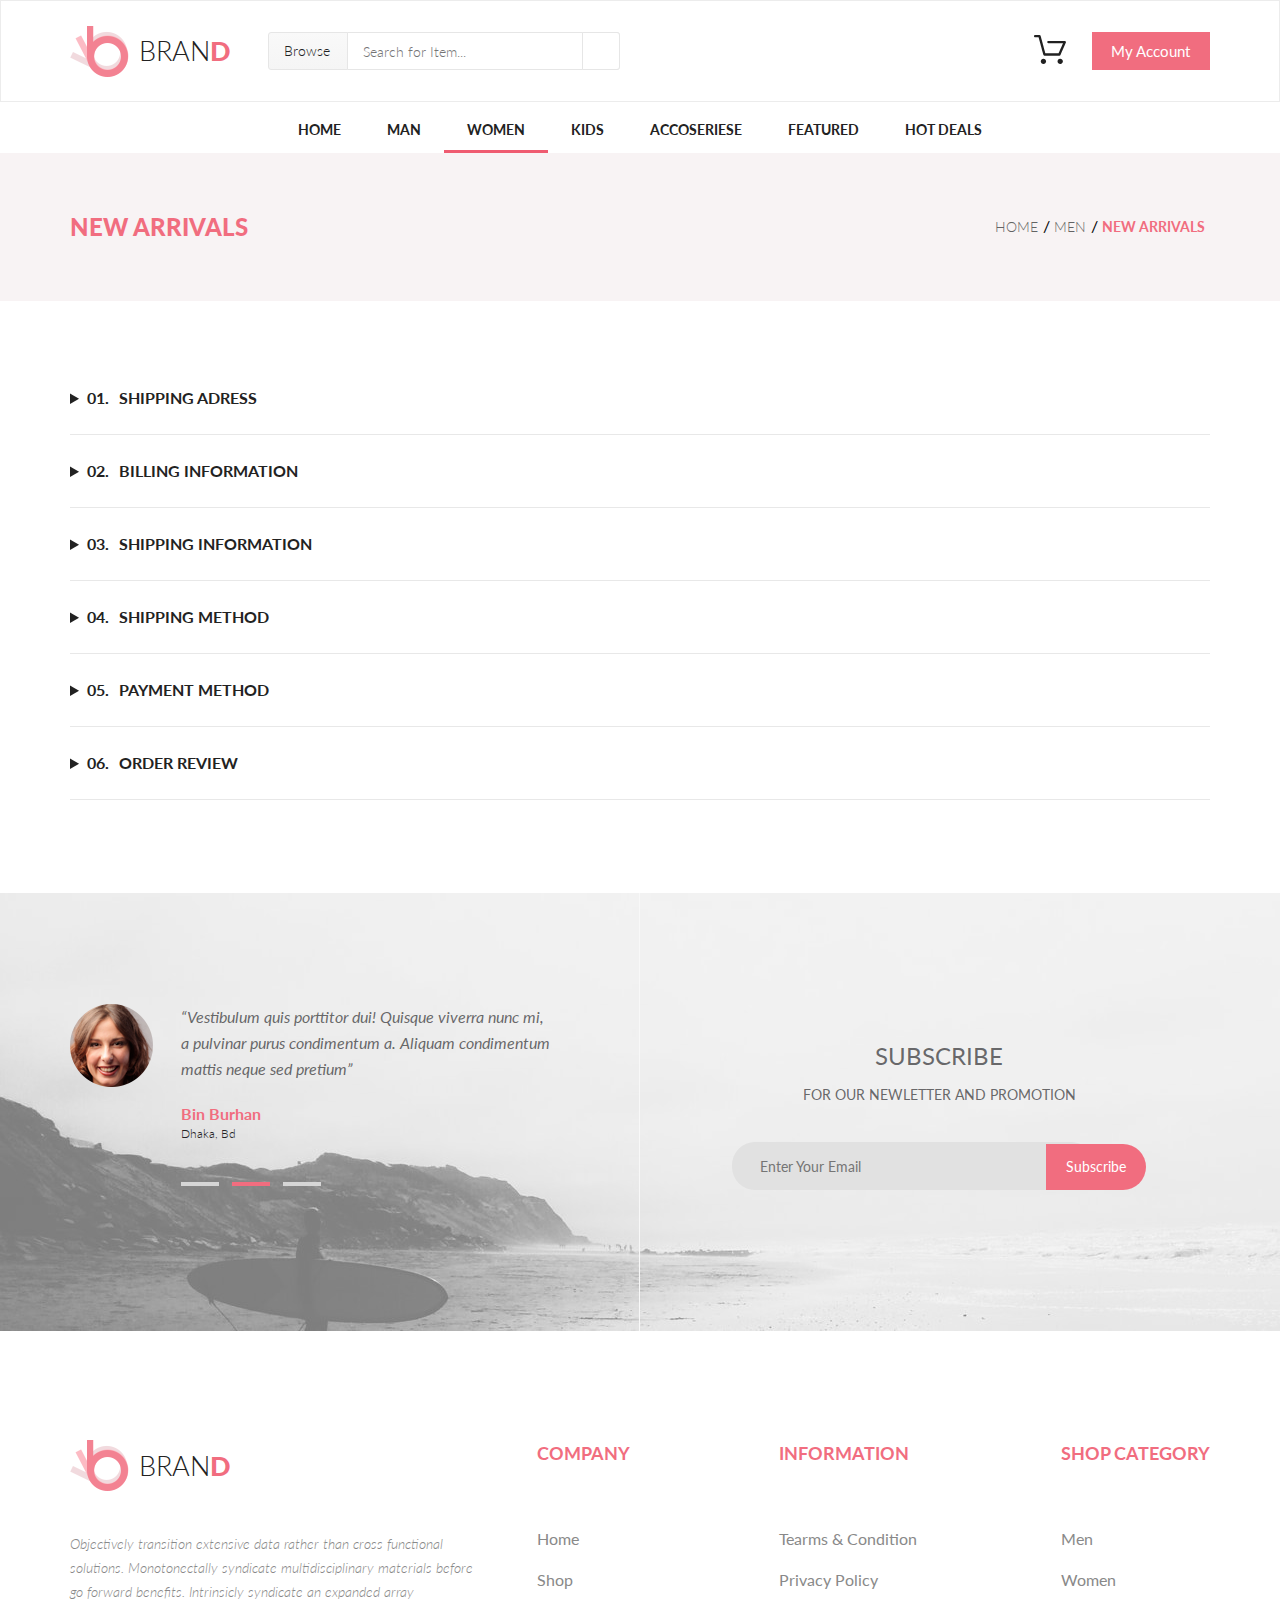
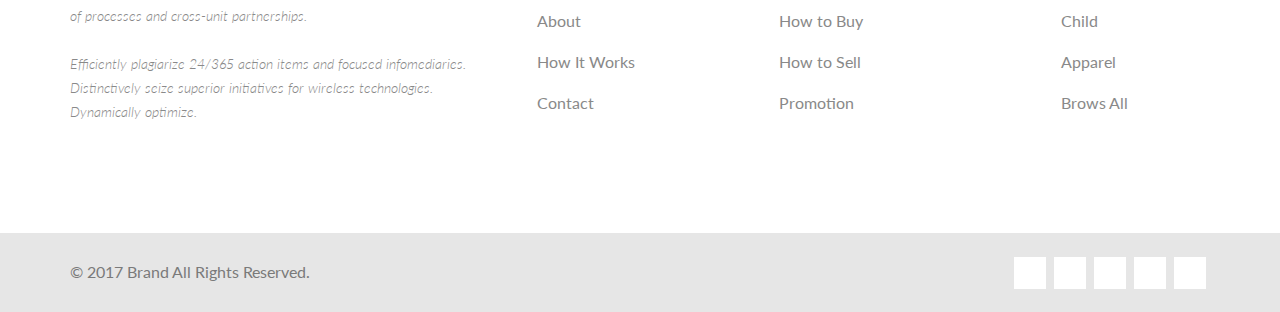
==== checkout.html @ 3b3f8dfa "Добавил учебный сайт" ====
<!DOCTYPE html>
<html lang="en">

<head>
    <meta charset="UTF-8">
    <title>CHECKOUT</title>
    <link rel="stylesheet" href="style/normalize.css">
    <link rel="stylesheet" href="style/style.css">
    <link rel="stylesheet" href="https://use.fontawesome.com/releases/v5.4.1/css/all.css" integrity="sha384-5sAR7xN1Nv6T6+dT2mhtzEpVJvfS3NScPQTrOxhwjIuvcA67KV2R5Jz6kr4abQsz" crossorigin="anonymous"> </head>

<body>
    <header class="header">
        <div class="header-border">
            <div class="container header-flex">
                <div class="header-left">
                    <nav class="logo">
                        <a href="index.html" class="logo-link"><img src="img/logo.png" alt="logo" class="logo-img">BRAN<span class="logo-letter">D</span></a>
                    </nav>
                    <form action="#" class="header-form">
                        <div class="browse">
                            <div class="browse-drop">
                                <div class="browse-dropHov">Browse<i class="fas fa-caret-down browse-fa-caret-down"></i></div>
                                <div class="drop-box">
                                    <div class="drop-flex">
                                        <h3 class="drop-hText">Man</h3>
                                        <ul class="drop-list">
                                            <li><a href="#" class="drop-list-link">Dresses</a></li>
                                            <li><a href="#" class="drop-list-link">Tops</a></li>
                                            <li><a href="#" class="drop-list-link">Sweaters/Knits</a></li>
                                            <li><a href="#" class="drop-list-link">Jackets/Coats</a></li>
                                            <li><a href="#" class="drop-list-link">Blazers</a></li>
                                            <li><a href="#" class="drop-list-link">Denim</a></li>
                                            <li><a href="#" class="drop-list-link">Leggings/Pants</a></li>
                                            <li><a href="#" class="drop-list-link">Skirts/Shorts</a></li>
                                            <li><a href="#" class="drop-list-link">Accessories </a></li>
                                        </ul>
                                    </div>
                                    <div class="drop-flex">
                                        <h3 class="drop-hText">Man</h3>
                                        <ul class="drop-list">
                                            <li><a href="#" class="drop-list-link">Dresses</a></li>
                                            <li><a href="#" class="drop-list-link">Tops</a></li>
                                            <li><a href="#" class="drop-list-link">Sweaters/Knits</a></li>
                                            <li><a href="#" class="drop-list-link">Jackets/Coats</a></li>
                                        </ul>
                                    </div>
                                </div>
                            </div>
                        </div>
                        <input type="text" class="input-search" placeholder="Search for Item..." required>
                        <button type="submit" class="button-search"><i class="fas fa-search"></i></button>
                    </form>
                </div>
                <div class="header-right">
                    <a href="shopping_cart.html" class="cart"><img src="img/cart.svg" alt="cart" class="cart-img"></a> <a href="#" class="cart-menu">My Account<i class="fas fa-caret-down cart-fa-caret-down"></i></a> </div>
            </div>
        </div>
        <nav class="nav">
            <div class="container">
                <nav class="nav">
                    <div class="container">
                        <ul class="nav-menu">
                            <li class="nav-list"><a href="index.html" class="nav-link">Home</a></li>
                            <li class="nav-list">
                                <div class="drop-boxHov-nav"><a href="product.html" class="nav-link">Man</a></div>
                                <div class="drop-box">
                                    <div class="drop-flex">
                                        <h3 class="drop-hText">Man</h3>
                                        <ul class="drop-list">
                                            <li><a href="#" class="drop-list-link">Dresses</a></li>
                                            <li><a href="#" class="drop-list-link">Tops</a></li>
                                            <li><a href="#" class="drop-list-link">Sweaters/Knits</a></li>
                                            <li><a href="#" class="drop-list-link">Jackets/Coats</a></li>
                                            <li><a href="#" class="drop-list-link">Blazers</a></li>
                                            <li><a href="#" class="drop-list-link">Denim</a></li>
                                            <li><a href="#" class="drop-list-link">Leggings/Pants</a></li>
                                            <li><a href="#" class="drop-list-link">Skirts/Shorts</a></li>
                                            <li><a href="#" class="drop-list-link">Accessories </a></li>
                                        </ul>
                                    </div>
                                    <div class="drop-flex">
                                        <h3 class="drop-hText">Man</h3>
                                        <ul class="drop-list">
                                            <li><a href="#" class="drop-list-link">Dresses</a></li>
                                            <li><a href="#" class="drop-list-link">Tops</a></li>
                                            <li><a href="#" class="drop-list-link">Sweaters/Knits</a></li>
                                            <li><a href="#" class="drop-list-link">Jackets/Coats</a></li>
                                        </ul>
                                        <h3 class="drop-hText">Man</h3>
                                        <ul class="drop-list">
                                            <li><a href="#" class="drop-list-link">Dresses</a></li>
                                            <li><a href="#" class="drop-list-link">Tops</a></li>
                                            <li><a href="#" class="drop-list-link">Sweaters/Knits</a></li>
                                        </ul>
                                    </div>
                                    <div class="drop-flex">
                                        <h3 class="drop-hText">Man</h3>
                                        <ul class="drop-list">
                                            <li><a href="#" class="drop-list-link">Dresses</a></li>
                                            <li><a href="#" class="drop-list-link">Tops</a></li>
                                            <li><a href="#" class="drop-list-link">Sweaters/Knits</a></li>
                                            <li><a href="#" class="drop-list-link">Jackets/Coats</a></li>
                                        </ul>
                                        <a href="#" class="drop-list-imgLink">
                                            <div class="drop-list-img">
                                                <div class="drop-list-imgTextBox">
                                                    <p class="drop-list-imgText">Super</p>
                                                    <p class="drop-list-imgText">sale!</p>
                                                </div>
                                            </div>
                                        </a>
                                    </div>
                                </div>
                            </li>
                            <li class="nav-list">
                                <div class="drop-boxHov-nav"><a href="product.html" class="nav-link nav-link-select">Women</a></div>
                                <div class="drop-box">
                                    <div class="drop-flex">
                                        <h3 class="drop-hText">Women</h3>
                                        <ul class="drop-list">
                                            <li><a href="#" class="drop-list-link">Dresses</a></li>
                                            <li><a href="#" class="drop-list-link">Tops</a></li>
                                            <li><a href="#" class="drop-list-link">Sweaters/Knits</a></li>
                                            <li><a href="#" class="drop-list-link">Jackets/Coats</a></li>
                                            <li><a href="#" class="drop-list-link">Blazers</a></li>
                                            <li><a href="#" class="drop-list-link">Denim</a></li>
                                            <li><a href="#" class="drop-list-link">Leggings/Pants</a></li>
                                            <li><a href="#" class="drop-list-link">Skirts/Shorts</a></li>
                                            <li><a href="#" class="drop-list-link">Accessories </a></li>
                                        </ul>
                                    </div>
                                    <div class="drop-flex">
                                        <h3 class="drop-hText">Women</h3>
                                        <ul class="drop-list">
                                            <li><a href="#" class="drop-list-link">Dresses</a></li>
                                            <li><a href="#" class="drop-list-link">Tops</a></li>
                                            <li><a href="#" class="drop-list-link">Sweaters/Knits</a></li>
                                            <li><a href="#" class="drop-list-link">Jackets/Coats</a></li>
                                        </ul>
                                        <h3 class="drop-hText">Women</h3>
                                        <ul class="drop-list">
                                            <li><a href="#" class="drop-list-link">Dresses</a></li>
                                            <li><a href="#" class="drop-list-link">Tops</a></li>
                                            <li><a href="#" class="drop-list-link">Sweaters/Knits</a></li>
                                        </ul>
                                    </div>
                                    <div class="drop-flex">
                                        <h3 class="drop-hText">Women</h3>
                                        <ul class="drop-list">
                                            <li><a href="#" class="drop-list-link">Dresses</a></li>
                                            <li><a href="#" class="drop-list-link">Tops</a></li>
                                            <li><a href="#" class="drop-list-link">Sweaters/Knits</a></li>
                                            <li><a href="#" class="drop-list-link">Jackets/Coats</a></li>
                                        </ul>
                                        <a href="#" class="drop-list-imgLink">
                                            <div class="drop-list-img">
                                                <div class="drop-list-imgTextBox">
                                                    <p class="drop-list-imgText">Super</p>
                                                    <p class="drop-list-imgText">sale!</p>
                                                </div>
                                            </div>
                                        </a>
                                    </div>
                                </div>
                            </li>
                            <li class="nav-list">
                                <div class="drop-boxHov-nav"><a href="product.html" class="nav-link">Kids</a></div>
                                <div class="drop-box">
                                    <div class="drop-flex">
                                        <h3 class="drop-hText">Kids</h3>
                                        <ul class="drop-list">
                                            <li><a href="#" class="drop-list-link">Dresses</a></li>
                                            <li><a href="#" class="drop-list-link">Tops</a></li>
                                            <li><a href="#" class="drop-list-link">Sweaters/Knits</a></li>
                                            <li><a href="#" class="drop-list-link">Jackets/Coats</a></li>
                                            <li><a href="#" class="drop-list-link">Blazers</a></li>
                                            <li><a href="#" class="drop-list-link">Denim</a></li>
                                            <li><a href="#" class="drop-list-link">Leggings/Pants</a></li>
                                            <li><a href="#" class="drop-list-link">Skirts/Shorts</a></li>
                                            <li><a href="#" class="drop-list-link">Accessories </a></li>
                                        </ul>
                                    </div>
                                    <div class="drop-flex">
                                        <h3 class="drop-hText">Kids</h3>
                                        <ul class="drop-list">
                                            <li><a href="#" class="drop-list-link">Dresses</a></li>
                                            <li><a href="#" class="drop-list-link">Tops</a></li>
                                            <li><a href="#" class="drop-list-link">Sweaters/Knits</a></li>
                                            <li><a href="#" class="drop-list-link">Jackets/Coats</a></li>
                                        </ul>
                                        <h3 class="drop-hText">Kids</h3>
                                        <ul class="drop-list">
                                            <li><a href="#" class="drop-list-link">Dresses</a></li>
                                            <li><a href="#" class="drop-list-link">Tops</a></li>
                                            <li><a href="#" class="drop-list-link">Sweaters/Knits</a></li>
                                        </ul>
                                    </div>
                                    <div class="drop-flex">
                                        <h3 class="drop-hText">Kids</h3>
                                        <ul class="drop-list">
                                            <li><a href="#" class="drop-list-link">Dresses</a></li>
                                            <li><a href="#" class="drop-list-link">Tops</a></li>
                                            <li><a href="#" class="drop-list-link">Sweaters/Knits</a></li>
                                            <li><a href="#" class="drop-list-link">Jackets/Coats</a></li>
                                        </ul>
                                        <a href="#" class="drop-list-imgLink">
                                            <div class="drop-list-img">
                                                <div class="drop-list-imgTextBox">
                                                    <p class="drop-list-imgText">Super</p>
                                                    <p class="drop-list-imgText">sale!</p>
                                                </div>
                                            </div>
                                        </a>
                                    </div>
                                </div>
                            </li>
                            <li class="nav-list">
                                <div class="drop-boxHov-nav"><a href="#" class="nav-link">Accoseriese</a></div>
                                <div class="drop-box">
                                    <div class="drop-flex">
                                        <h3 class="drop-hText">Accoseriese</h3>
                                        <ul class="drop-list">
                                            <li><a href="#" class="drop-list-link">Dresses</a></li>
                                            <li><a href="#" class="drop-list-link">Tops</a></li>
                                            <li><a href="#" class="drop-list-link">Sweaters/Knits</a></li>
                                            <li><a href="#" class="drop-list-link">Jackets/Coats</a></li>
                                            <li><a href="#" class="drop-list-link">Blazers</a></li>
                                            <li><a href="#" class="drop-list-link">Denim</a></li>
                                            <li><a href="#" class="drop-list-link">Leggings/Pants</a></li>
                                            <li><a href="#" class="drop-list-link">Skirts/Shorts</a></li>
                                            <li><a href="#" class="drop-list-link">Accessories </a></li>
                                        </ul>
                                    </div>
                                    <div class="drop-flex">
                                        <h3 class="drop-hText">Accoseriese</h3>
                                        <ul class="drop-list">
                                            <li><a href="#" class="drop-list-link">Dresses</a></li>
                                            <li><a href="#" class="drop-list-link">Tops</a></li>
                                            <li><a href="#" class="drop-list-link">Sweaters/Knits</a></li>
                                            <li><a href="#" class="drop-list-link">Jackets/Coats</a></li>
                                        </ul>
                                        <h3 class="drop-hText">Accoseriese</h3>
                                        <ul class="drop-list">
                                            <li><a href="#" class="drop-list-link">Dresses</a></li>
                                            <li><a href="#" class="drop-list-link">Tops</a></li>
                                            <li><a href="#" class="drop-list-link">Sweaters/Knits</a></li>
                                        </ul>
                                    </div>
                                    <div class="drop-flex">
                                        <h3 class="drop-hText">Accoseriese</h3>
                                        <ul class="drop-list">
                                            <li><a href="#" class="drop-list-link">Dresses</a></li>
                                            <li><a href="#" class="drop-list-link">Tops</a></li>
                                            <li><a href="#" class="drop-list-link">Sweaters/Knits</a></li>
                                            <li><a href="#" class="drop-list-link">Jackets/Coats</a></li>
                                        </ul>
                                        <a href="#" class="drop-list-imgLink">
                                            <div class="drop-list-img">
                                                <div class="drop-list-imgTextBox">
                                                    <p class="drop-list-imgText">Super</p>
                                                    <p class="drop-list-imgText">sale!</p>
                                                </div>
                                            </div>
                                        </a>
                                    </div>
                                </div>
                            </li>
                            <li class="nav-list"><a href="#" class="nav-link">Featured</a></li>
                            <li class="nav-list"><a href="#" class="nav-link">Hot Deals</a></li>
                        </ul>
                    </div>
                </nav>
            </div>
        </nav>
    </header>
    <div class="container-flex">
        <main class="main">
            <div class="new-arrivals">
                <div class="container new-arrivals-head">
                    <h1 class="new-arrivals-hText">New Arrivals</h1>
                    <div class="new-arrivals-bread_crumbs"> <a href="index.html" class="new-arrivals-link">Home</a><span class="new-arrivals-slash">/</span> <a href="#" class="new-arrivals-link">Men</a><span class="new-arrivals-slash">/</span> <a href="#" class="new-arrivals-link new-arrivals-selected">New Arrivals</a> </div>
                </div>
            </div>
            <div class="container checkout-content">
                <details class="checkout">
                    <summary class="checkout-hText"><span class="checkout-hText-span">01.</span>Shipping Adress</summary>
                    <div class="checkout-shippingAdress-flex">
                        <div class="checkout-shippingAdress">
                            <form action="#">
                                <h5 class="checkout-shippingAdress-hText">Check as a guest or register</h5>
                                <p class="checkout-shippingAdress-text">Register with us for future convenience</p>
                                <label class="checkout-shippingAdress-label">
                                    <input type="radio" value="guest" name="reg" class="checkout-shippingAdress-radio"><span class="checkout-shippingAdress-span">checkout as guest</span></label>
                                <label class="checkout-shippingAdress-label">
                                    <input type="radio" value="register" name="reg" class="checkout-shippingAdress-radio" checked><span class="checkout-shippingAdress-span">register</span></label>
                                <h5 class="checkout-shippingAdress-hText checkout-shippingAdress-hText_pt">register and save time!</h5>
                                <p class="checkout-shippingAdress-text">Register with us for future convenience</p>
                                <p class="checkout-shippingAdress-text">Fast and easy checkout</p>
                                <p class="checkout-shippingAdress-text checkout-shippingAdress-text_pt">Easy access to your order history and status</p>
                                <button type="submit" class="checkout-shippingAdress-button">Continue</button>
                            </form>
                        </div>
                        <div class="checkout-shippingAdress">
                            <form action="#">
                                <h5 class="checkout-shippingAdress-hText">Already registed?</h5>
                                <p class="checkout-shippingAdress-text">Please log in below</p>
                                <p class="checkout-shippingAdress-inpText">EMAIL ADDRESS <span class="checkout-shippingAdress-inpSpan">*</span></p>
                                <input type="email" class="checkout-shippingAdress-input" required>
                                <p class="checkout-shippingAdress-inpText">PASSWORD<span class="checkout-shippingAdress-inpSpan">*</span></p>
                                <input type="password" class="checkout-shippingAdress-input" required>
                                <p class="checkout-shippingAdress-requiredText">* Required Fileds</p>
                                <button type="submit" class="checkout-shippingAdress-button checkout-shippingAdress-login">Log in</button><a href="#" class="checkout-shippingAdress-forgot">Forgot Password ?</a> </form>
                        </div>
                    </div>
                </details>
                <details class="checkout">
                    <summary class="checkout-hText"><span class="checkout-hText-span">02.</span>BILLING INFORMATION</summary>
                    <div class="checkout-shippingAdress-flex">
                        <div class="checkout-shippingAdress">
                            <form action="#">
                                <h5 class="checkout-shippingAdress-hText">Check as a guest or register</h5>
                                <p class="checkout-shippingAdress-text">Register with us for future convenience</p>
                                <label class="checkout-shippingAdress-label">
                                    <input type="radio" value="guest" name="reg" class="checkout-shippingAdress-radio"><span class="checkout-shippingAdress-span">checkout as guest</span></label>
                                <label class="checkout-shippingAdress-label">
                                    <input type="radio" value="register" name="reg" class="checkout-shippingAdress-radio" checked><span class="checkout-shippingAdress-span">register</span></label>
                                <h5 class="checkout-shippingAdress-hText checkout-shippingAdress-hText_pt">register and save time!</h5>
                                <p class="checkout-shippingAdress-text">Register with us for future convenience</p>
                                <p class="checkout-shippingAdress-text">Fast and easy checkout</p>
                                <p class="checkout-shippingAdress-text checkout-shippingAdress-text_pt">Easy access to your order history and status</p>
                                <button type="submit" class="checkout-shippingAdress-button">Continue</button>
                            </form>
                        </div>
                        <div class="checkout-shippingAdress">
                            <form action="#">
                                <h5 class="checkout-shippingAdress-hText">Already registed?</h5>
                                <p class="checkout-shippingAdress-text">Please log in below</p>
                                <p class="checkout-shippingAdress-inpText">EMAIL ADDRESS <span class="checkout-shippingAdress-inpSpan">*</span></p>
                                <input type="email" class="checkout-shippingAdress-input" required>
                                <p class="checkout-shippingAdress-inpText">PASSWORD<span class="checkout-shippingAdress-inpSpan">*</span></p>
                                <input type="password" class="checkout-shippingAdress-input" required>
                                <p class="checkout-shippingAdress-requiredText">* Required Fileds</p>
                                <button type="submit" class="checkout-shippingAdress-button checkout-shippingAdress-login">Log in</button><a href="#" class="checkout-shippingAdress-forgot">Forgot Password ?</a> </form>
                        </div>
                    </div>
                </details>
                <details class="checkout">
                    <summary class="checkout-hText"><span class="checkout-hText-span">03.</span>SHIPPING INFORMATION</summary>
                    <div class="checkout-shippingAdress-flex">
                        <div class="checkout-shippingAdress">
                            <form action="#">
                                <h5 class="checkout-shippingAdress-hText">Check as a guest or register</h5>
                                <p class="checkout-shippingAdress-text">Register with us for future convenience</p>
                                <label class="checkout-shippingAdress-label">
                                    <input type="radio" value="guest" name="reg" class="checkout-shippingAdress-radio"><span class="checkout-shippingAdress-span">checkout as guest</span></label>
                                <label class="checkout-shippingAdress-label">
                                    <input type="radio" value="register" name="reg" class="checkout-shippingAdress-radio" checked><span class="checkout-shippingAdress-span">register</span></label>
                                <h5 class="checkout-shippingAdress-hText checkout-shippingAdress-hText_pt">register and save time!</h5>
                                <p class="checkout-shippingAdress-text">Register with us for future convenience</p>
                                <p class="checkout-shippingAdress-text">Fast and easy checkout</p>
                                <p class="checkout-shippingAdress-text checkout-shippingAdress-text_pt">Easy access to your order history and status</p>
                                <button type="submit" class="checkout-shippingAdress-button">Continue</button>
                            </form>
                        </div>
                        <div class="checkout-shippingAdress">
                            <form action="#">
                                <h5 class="checkout-shippingAdress-hText">Already registed?</h5>
                                <p class="checkout-shippingAdress-text">Please log in below</p>
                                <p class="checkout-shippingAdress-inpText">EMAIL ADDRESS <span class="checkout-shippingAdress-inpSpan">*</span></p>
                                <input type="email" class="checkout-shippingAdress-input" required>
                                <p class="checkout-shippingAdress-inpText">PASSWORD<span class="checkout-shippingAdress-inpSpan">*</span></p>
                                <input type="password" class="checkout-shippingAdress-input" required>
                                <p class="checkout-shippingAdress-requiredText">* Required Fileds</p>
                                <button type="submit" class="checkout-shippingAdress-button checkout-shippingAdress-login">Log in</button><a href="#" class="checkout-shippingAdress-forgot">Forgot Password ?</a> </form>
                        </div>
                    </div>
                </details>
                <details class="checkout">
                    <summary class="checkout-hText"><span class="checkout-hText-span">04.</span>SHIPPING METHOD</summary>
                    <div class="checkout-shippingAdress-flex">
                        <div class="checkout-shippingAdress">
                            <form action="#">
                                <h5 class="checkout-shippingAdress-hText">Check as a guest or register</h5>
                                <p class="checkout-shippingAdress-text">Register with us for future convenience</p>
                                <label class="checkout-shippingAdress-label">
                                    <input type="radio" value="guest" name="reg" class="checkout-shippingAdress-radio"><span class="checkout-shippingAdress-span">checkout as guest</span></label>
                                <label class="checkout-shippingAdress-label">
                                    <input type="radio" value="register" name="reg" class="checkout-shippingAdress-radio" checked><span class="checkout-shippingAdress-span">register</span></label>
                                <h5 class="checkout-shippingAdress-hText checkout-shippingAdress-hText_pt">register and save time!</h5>
                                <p class="checkout-shippingAdress-text">Register with us for future convenience</p>
                                <p class="checkout-shippingAdress-text">Fast and easy checkout</p>
                                <p class="checkout-shippingAdress-text checkout-shippingAdress-text_pt">Easy access to your order history and status</p>
                                <button type="submit" class="checkout-shippingAdress-button">Continue</button>
                            </form>
                        </div>
                        <div class="checkout-shippingAdress">
                            <form action="#">
                                <h5 class="checkout-shippingAdress-hText">Already registed?</h5>
                                <p class="checkout-shippingAdress-text">Please log in below</p>
                                <p class="checkout-shippingAdress-inpText">EMAIL ADDRESS <span class="checkout-shippingAdress-inpSpan">*</span></p>
                                <input type="email" class="checkout-shippingAdress-input" required>
                                <p class="checkout-shippingAdress-inpText">PASSWORD<span class="checkout-shippingAdress-inpSpan">*</span></p>
                                <input type="password" class="checkout-shippingAdress-input" required>
                                <p class="checkout-shippingAdress-requiredText">* Required Fileds</p>
                                <button type="submit" class="checkout-shippingAdress-button checkout-shippingAdress-login">Log in</button><a href="#" class="checkout-shippingAdress-forgot">Forgot Password ?</a> </form>
                        </div>
                    </div>
                </details>
                <details class="checkout">
                    <summary class="checkout-hText"><span class="checkout-hText-span">05.</span>PAYMENT METHOD</summary>
                    <div class="checkout-shippingAdress-flex">
                        <div class="checkout-shippingAdress">
                            <form action="#">
                                <h5 class="checkout-shippingAdress-hText">Check as a guest or register</h5>
                                <p class="checkout-shippingAdress-text">Register with us for future convenience</p>
                                <label class="checkout-shippingAdress-label">
                                    <input type="radio" value="guest" name="reg" class="checkout-shippingAdress-radio"><span class="checkout-shippingAdress-span">checkout as guest</span></label>
                                <label class="checkout-shippingAdress-label">
                                    <input type="radio" value="register" name="reg" class="checkout-shippingAdress-radio" checked><span class="checkout-shippingAdress-span">register</span></label>
                                <h5 class="checkout-shippingAdress-hText checkout-shippingAdress-hText_pt">register and save time!</h5>
                                <p class="checkout-shippingAdress-text">Register with us for future convenience</p>
                                <p class="checkout-shippingAdress-text">Fast and easy checkout</p>
                                <p class="checkout-shippingAdress-text checkout-shippingAdress-text_pt">Easy access to your order history and status</p>
                                <button type="submit" class="checkout-shippingAdress-button">Continue</button>
                            </form>
                        </div>
                        <div class="checkout-shippingAdress">
                            <form action="#">
                                <h5 class="checkout-shippingAdress-hText">Already registed?</h5>
                                <p class="checkout-shippingAdress-text">Please log in below</p>
                                <p class="checkout-shippingAdress-inpText">EMAIL ADDRESS <span class="checkout-shippingAdress-inpSpan">*</span></p>
                                <input type="email" class="checkout-shippingAdress-input" required>
                                <p class="checkout-shippingAdress-inpText">PASSWORD<span class="checkout-shippingAdress-inpSpan">*</span></p>
                                <input type="password" class="checkout-shippingAdress-input" required>
                                <p class="checkout-shippingAdress-requiredText">* Required Fileds</p>
                                <button type="submit" class="checkout-shippingAdress-button checkout-shippingAdress-login">Log in</button><a href="#" class="checkout-shippingAdress-forgot">Forgot Password ?</a> </form>
                        </div>
                    </div>
                </details>
                <details class="checkout">
                    <summary class="checkout-hText"><span class="checkout-hText-span">06.</span>ORDER REVIEW</summary>
                    <div class="checkout-shippingAdress-flex">
                        <div class="checkout-shippingAdress">
                            <form action="#">
                                <h5 class="checkout-shippingAdress-hText">Check as a guest or register</h5>
                                <p class="checkout-shippingAdress-text">Register with us for future convenience</p>
                                <label class="checkout-shippingAdress-label">
                                    <input type="radio" value="guest" name="reg" class="checkout-shippingAdress-radio"><span class="checkout-shippingAdress-span">checkout as guest</span></label>
                                <label class="checkout-shippingAdress-label">
                                    <input type="radio" value="register" name="reg" class="checkout-shippingAdress-radio" checked><span class="checkout-shippingAdress-span">register</span></label>
                                <h5 class="checkout-shippingAdress-hText checkout-shippingAdress-hText_pt">register and save time!</h5>
                                <p class="checkout-shippingAdress-text">Register with us for future convenience</p>
                                <p class="checkout-shippingAdress-text">Fast and easy checkout</p>
                                <p class="checkout-shippingAdress-text checkout-shippingAdress-text_pt">Easy access to your order history and status</p>
                                <button type="submit" class="checkout-shippingAdress-button">Continue</button>
                            </form>
                        </div>
                        <div class="checkout-shippingAdress">
                            <form action="#">
                                <h5 class="checkout-shippingAdress-hText">Already registed?</h5>
                                <p class="checkout-shippingAdress-text">Please log in below</p>
                                <p class="checkout-shippingAdress-inpText">EMAIL ADDRESS <span class="checkout-shippingAdress-inpSpan">*</span></p>
                                <input type="email" class="checkout-shippingAdress-input" required>
                                <p class="checkout-shippingAdress-inpText">PASSWORD<span class="checkout-shippingAdress-inpSpan">*</span></p>
                                <input type="password" class="checkout-shippingAdress-input" required>
                                <p class="checkout-shippingAdress-requiredText">* Required Fileds</p>
                                <button type="submit" class="checkout-shippingAdress-button checkout-shippingAdress-login">Log in</button><a href="#" class="checkout-shippingAdress-forgot">Forgot Password ?</a> </form>
                        </div>
                    </div>
                </details>
            </div>
        </main>
        <footer class="footer">
            <div class="subscribe-img">
                <div class="subscribe-bg">
                    <div class="container">
                        <div class="subscribe">
                            <figure class="subscribe-left">
                                <div class="comment-avatar"><img src="img/avatar_comment.png" alt="avatar"></div>
                                <div class="comment">
                                    <p class="comment-text">“Vestibulum quis porttitor dui! Quisque viverra nunc&nbsp;mi, a&nbsp;pulvinar purus condimentum&nbsp;a. Aliquam condimentum mattis neque sed pretium”</p>
                                    <p class="comment-name">Bin Burhan</p>
                                    <p class="comment-location">Dhaka, Bd</p>
                                    <div class="comment-row">
                                        <div class="comment-slide"></div>
                                        <div class="comment-slide comment-slide-selected"></div>
                                        <div class="comment-slide"></div>
                                    </div>
                                </div>
                            </figure>
                            <div class="subscribe-center"></div>
                            <div class="subscribe-center-bg"></div>
                            <div class="subscribe-right">
                                <form action="#" class="subscribe-form">
                                    <h3 class="subscribe-hText">Subscribe</h3>
                                    <p class="subscribe-text">FOR OUR NEWLETTER AND PROMOTION</p>
                                    <input type="email" placeholder="Enter Your Email" class="subscribe-email" required>
                                    <button type="submit" class="subscribe-button">Subscribe</button>
                                </form>
                            </div>
                        </div>
                    </div>
                </div>
            </div>
            <div class="container">
                <div class="footer-company">
                    <div class="footer-left">
                        <nav class="logo">
                            <a href="index.html" class="logo-link"><img src="img/logo.png" alt="logo" class="logo-img">BRAN<span class="logo-letter">D</span></a>
                        </nav> <address class="footer-text"><p>Objectively transition extensive data rather than cross functional solutions. Monotonectally syndicate multidisciplinary materials before go&nbsp;forward benefits. Intrinsicly syndicate an&nbsp;expanded array of&nbsp;processes and cross-unit partnerships.
                        <br>
                        <br>Efficiently plagiarize 24/365 action items and focused infomediaries. Distinctively seize superior initiatives for wireless technologies. Dynamically optimize.</p></address> </div>
                    <nav class="footer-right">
                        <div class="footer-column">
                            <h4 class="footer-hText">COMPANY</h4>
                            <ul class="footer-list">
                                <li><a href="#" class="footer-link">Home</a></li>
                                <li><a href="#" class="footer-link">Shop</a></li>
                                <li><a href="#" class="footer-link">About</a></li>
                                <li><a href="#" class="footer-link">How It Works</a></li>
                                <li><a href="#" class="footer-link">Contact</a></li>
                            </ul>
                        </div>
                        <div class="footer-column">
                            <h4 class="footer-hText">INFORMATION</h4>
                            <ul class="footer-list">
                                <li><a href="#" class="footer-link">Tearms &amp; Condition</a></li>
                                <li><a href="#" class="footer-link">Privacy Policy</a></li>
                                <li><a href="#" class="footer-link">How to Buy</a></li>
                                <li><a href="#" class="footer-link">How to Sell</a></li>
                                <li><a href="#" class="footer-link">Promotion</a></li>
                            </ul>
                        </div>
                        <div class="footer-column">
                            <h4 class="footer-hText">SHOP CATEGORY</h4>
                            <ul class="footer-list">
                                <li><a href="#" class="footer-link">Men</a></li>
                                <li><a href="#" class="footer-link">Women</a></li>
                                <li><a href="#" class="footer-link">Child</a></li>
                                <li><a href="#" class="footer-link">Apparel</a></li>
                                <li><a href="#" class="footer-link">Brows All</a></li>
                            </ul>
                        </div>
                    </nav>
                </div>
            </div>
            <div class="footer-copy">
                <div class="footer-copy-flex container">
                    <div class="footer-copy-text">&copy; 2017 Brand All Rights Reserved.</div>
                    <div class="footer-social"><a href="#" class="footer-social-link"><i class="fab fa-facebook-f"></i></a> <a href="#" class="footer-social-link"><i class="fab fa-twitter"></i></a> <a href="#" class="footer-social-link"><i class="fab fa-linkedin-in"></i></a> <a href="#" class="footer-social-link"><i class="fab fa-pinterest-p"></i></a> <a href="#" class="footer-social-link"><i class="fab fa-google-plus-g"></i></a> </div>
                </div>
            </div>
        </footer>
    </div>
</body>

</html>
---- style/style.css ----
/* Generated by less 2.5.1 */
@import url('https://fonts.googleapis.com/css?family=Lato:300,400,400i,700,900|Open+Sans');
body {
  font-family: 'Lato', sans-serif;
}
html,
body {
  height: 100%;
}
.container {
  width: 1140px;
  margin: 0 auto;
}
.container-flex {
  display: flex;
  flex-direction: column;
  min-height: 100%;
}
.header-border {
  border-style: solid;
  border-width: 1px;
  border-color: #ececec;
  box-sizing: border-box;
  background-color: #ffffff;
  box-shadow: 0px 0px 10px 0px rgba(0, 0, 0, 0.17);
}
.header-flex {
  display: flex;
  justify-content: space-between;
  height: 100px;
}
.header-form {
  display: flex;
}
.header-left {
  display: flex;
  align-items: center;
}
.header-right {
  display: flex;
  align-items: center;
}
.main {
  flex: 1;
}
.logo {
  display: flex;
}
.logo-link {
  display: flex;
  align-items: center;
  text-decoration: none;
  color: #222222;
  font-size: 27px;
  /* Приближение из-за подстановки шрифтов */
  font-weight: 300;
  /* Приближение из-за подстановки шрифтов */
  text-align: center;
}
.logo-letter {
  color: #f16d7f;
  font-size: 27px;
  /* Приближение из-за подстановки шрифтов */
  font-weight: 900;
  text-align: center;
}
.logo-img {
  width: 59px;
  height: 51px;
  margin-right: 10px;
}
.browse {
  display: flex;
  justify-content: flex-end;
  align-items: center;
  border-bottom-left-radius: 3px;
  border-top-left-radius: 3px;
  border-style: solid;
  border-width: 1px;
  border-color: #e6e6e6;
  box-sizing: border-box;
  background: -webkit-linear-gradient(-90deg, #f9f9f9 0%, #f5f5f5 100%);
  background: -moz-linear-gradient(-90deg, #f9f9f9 0%, #f5f5f5 100%);
  background: -o-linear-gradient(-90deg, #f9f9f9 0%, #f5f5f5 100%);
  background: -ms-linear-gradient(-90deg, #f9f9f9 0%, #f5f5f5 100%);
  background: linear-gradient(180deg, #f9f9f9 0%, #f5f5f5 100%);
  padding-left: 15px;
  padding-right: 9px;
  height: 38px;
  color: #222222;
  font-size: 14px;
  /* Приближение из-за подстановки шрифтов */
  font-weight: 300;
  /* Приближение из-за подстановки шрифтов */
  margin-left: 37px;
  margin-right: -1px;
  cursor: pointer;
}
.browse-drop {
  position: relative;
}
.browse-dropHov {
  display: flex;
  justify-content: flex-end;
}
.browse-dropHov:before {
  content: "";
  display: none;
  width: 12px;
  height: 12px;
  border-top: 1px solid #ececec;
  border-left: 1px solid #ececec;
  background-color: #fff;
  transform: rotate(45deg);
  position: absolute;
  top: 19px;
  z-index: 2;
}
.browse-fa-caret-down {
  font-family: FontAwesome;
  color: #838383;
  font-size: 14px;
  /* Приближение из-за подстановки шрифтов */
  font-weight: 400;
  margin-left: 8px;
}
.browse:hover .drop-box {
  display: flex;
  flex-direction: column;
  margin: -20px;
  top: 46px;
  z-index: 1;
}
.browse:hover .browse-dropHov:before {
  display: flex;
}
.input-search {
  border-bottom-right-radius: 3px;
  border-top-right-radius: 3px;
  border-style: solid;
  border-width: 1px;
  border-color: #e6e6e6;
  box-sizing: border-box;
  background-color: #ffffff;
  width: 273px;
  height: 38px;
  color: #a4a4a4;
  font-size: 14px;
  /* Приближение из-за подстановки шрифтов */
  font-weight: 300;
  padding-left: 15px;
  padding-right: 44px;
}
.input-search:focus {
  outline: none;
}
.button-search {
  border-bottom-right-radius: 3px;
  border-top-right-radius: 3px;
  border-style: solid;
  border-width: 1px;
  border-color: #e6e6e6;
  box-sizing: border-box;
  background-color: #ffffff;
  height: 38px;
  width: 38px;
  margin-left: -38px;
  cursor: pointer;
}
.button-search:hover .fa-search {
  font-size: 16px;
}
.buttonRed {
  background-color: #f16d7f;
  height: 48px;
  color: #ffffff;
  font-size: 16px;
  /* Приближение из-за подстановки шрифтов */
  font-weight: 700;
  line-height: 48px;
  /* Приближение из-за подстановки шрифтов */
  text-align: center;
  text-decoration: none;
  padding-left: 24px;
  padding-right: 19px;
  transition: all 0.3s;
}
.buttonRed-flex {
  display: flex;
  justify-content: center;
}
.buttonRed:hover {
  background-color: #cf4b5d;
}
.fa-search {
  font-family: FontAwesome;
  color: #a4a4a4;
  font-size: 14px;
  /* Приближение из-за подстановки шрифтов */
  font-weight: 400;
  transition: all 0.3s;
}
.cart-img {
  margin-right: 26px;
  width: 32px;
  height: 29px;
}
.cart-menu {
  text-decoration: none;
  background-color: #f16d7f;
  padding-left: 19px;
  padding-right: 12px;
  height: 38px;
  line-height: 38px;
  color: #ffffff;
  font-size: 15px;
  /* Приближение из-за подстановки шрифтов */
  font-weight: 400;
}
.cart-fa-caret-down {
  font-family: FontAwesome;
  color: #ffffff;
  font-size: 14px;
  /* Приближение из-за подстановки шрифтов */
  font-weight: 400;
  margin-left: 8px;
}
.cart:hover {
  -webkit-animation: wobble-hor-top 1.3s both;
  animation: wobble-hor-top 1.3s both;
}
.nav {
  background-color: #ffffff;
}
.nav-menu {
  display: flex;
  justify-content: center;
  height: 51px;
  list-style-type: none;
}
.nav-list {
  display: flex;
  position: relative;
  transition: all 0.25s;
}
.nav-list:hover .drop-box {
  display: flex;
}
.nav-list:hover .drop-boxHov-nav:before {
  display: flex;
}
.nav-link {
  display: block;
  text-decoration: none;
  color: #222222;
  font-size: 14px;
  /* Приближение из-за подстановки шрифтов */
  font-weight: 700;
  padding: 20px 23px;
  text-transform: uppercase;
  transition: all 0.25s;
}
.nav-link:hover {
  color: #ef5b70;
}
.nav-link-select {
  border-bottom: 3px solid #ef5b70;
}
.drop-box {
  background-color: #ffffff;
  border-radius: 5.0px;
  border: 1px solid #ececec;
  display: none;
  padding-top: 10px;
  position: absolute;
  top: 47px;
  z-index: 1;
}
.drop-boxHov-nav {
  display: flex;
  justify-content: center;
}
.drop-boxHov-nav:before {
  content: "";
  display: none;
  width: 12px;
  height: 12px;
  border-top: 1px solid #ececec;
  border-left: 1px solid #ececec;
  background-color: #fff;
  transform: rotate(45deg);
  position: absolute;
  top: 40px;
  z-index: 2;
}
.drop-hText {
  font-size: 14px;
  line-height: 32px;
  font-weight: 400;
  text-transform: uppercase;
  letter-spacing: 0.025em;
  color: #232323;
  margin: 0px 20px 0px 20px;
  border-bottom: 1px solid #e8e8e8;
}
.drop-list {
  width: 235px;
  list-style-type: none;
  padding: 11px 20px 11px 20px;
}
.drop-list-link {
  font-size: 14px;
  line-height: 28px;
  font-weight: 400;
  letter-spacing: 0.025em;
  color: #646464;
  text-decoration: none;
  transition: all 0.3s;
}
.drop-list-link:hover {
  color: #f16d7f;
}
.drop-list-img {
  display: flex;
  justify-content: flex-end;
  align-items: flex-end;
  width: 255px;
  height: 118px;
  background-image: url(../img/super_sale.jpg);
}
.drop-list-imgTextBox {
  margin: 10px;
}
.drop-list-imgText {
  font-size: 22px;
  line-height: 28px;
  font-weight: 900;
  text-transform: uppercase;
  letter-spacing: 0.025em;
  color: #ffffff;
}
.drop-list-imgLink {
  display: block;
  text-decoration: none;
}
.bunner {
  height: 614px;
  background-color: #e8e8e8;
}
.bunner-back {
  background-image: url(../img/fashion-bg.jpg);
  background-position: -235px -51px;
  height: 100%;
  display: flex;
  align-items: center;
}
.bunner-text {
  border-left: 12px solid #f16d7f;
  padding-left: 12px;
}
.bunner-textBrand {
  color: #222222;
  font-size: 59.95px;
  /* Приближение из-за подстановки шрифтов */
  font-weight: 900;
}
.bunner-textLuxerious {
  color: #222222;
  font-size: 39.96px;
  /* Приближение из-за подстановки шрифтов */
  font-weight: 900;
}
.bunner-textRed {
  color: #f16d7f;
  font-size: 39.96px;
  /* Приближение из-за подстановки шрифтов */
  font-weight: 900;
  transform: scaleY(1.0009);
  /* свойства ширины и высоты были исключены, поскольку было выполнено трансформирование */
}
.productType {
  margin-top: 88px;
  height: 843px;
  display: flex;
  flex-flow: column wrap;
  justify-content: space-around;
  align-content: space-between;
}
.productType-link {
  display: block;
  text-decoration: none;
}
.productType-link:hover .productType-bgText {
  transform: translateX(30px);
}
.productType-bgText {
  display: inline-block;
  background-color: #ffffff;
  padding: 16px 20px;
  margin-top: 26px;
  text-transform: uppercase;
  transition: all 0.5s;
}
.productType-text {
  color: #222222;
  font-size: 18px;
  /* Приближение из-за подстановки шрифтов */
  font-weight: 900;
}
.productType-textRed {
  color: #f16d7f;
  font-size: 30px;
  /* Приближение из-за подстановки шрифтов */
  font-weight: 900;
}
.productType-men {
  background-image: url(../img/product_for_men.jpg);
  width: 560px;
  height: 542px;
}
.productType-women {
  width: 560px;
  height: 261px;
  background-image: url(../img/product_for_women.jpg);
}
.productType-accesories {
  background-color: #dadad2;
  width: 560px;
  height: 261px;
  background-image: url(../img/product_accesories.jpg);
}
.productType-kids {
  width: 560px;
  height: 542px;
  background-image: url(../img/product_for_kids.jpg);
}
.fetured-hText {
  margin-top: 100px;
  color: #222222;
  font-size: 30px;
  /* Приближение из-за подстановки шрифтов */
  font-weight: 700;
  line-height: 54px;
  /* Приближение из-за подстановки шрифтов */
  text-align: center;
}
.fetured-text {
  color: #9f9f9f;
  font-size: 14px;
  /* Приближение из-за подстановки шрифтов */
  font-weight: 400;
  text-align: center;
}
.fetured-items {
  display: flex;
  flex-wrap: wrap;
  justify-content: space-between;
  margin-top: 60px;
}
.fetured-product {
  position: relative;
  margin-bottom: 20px;
  background-color: #ffffff;
  width: 263px;
  transition: all 0.3s;
}
.fetured-product:hover {
  transform: scale(1.05);
  box-shadow: 0px 5px 8px 0px rgba(0, 0, 0, 0.16);
}
.fetured-product:hover .fetured-bg {
  display: block;
}
.fetured-product:hover .fetured-add {
  display: flex;
}
.fetured-link {
  display: block;
  width: 100%;
  padding-bottom: 20px;
  text-decoration: none;
}
.fetured-img {
  width: 261px;
  height: 280px;
  margin-bottom: 20px;
}
.fetured-name {
  color: #222222;
  font-size: 13px;
  /* Приближение из-за подстановки шрифтов */
  font-weight: 400;
  margin-left: 20px;
  margin-bottom: 17px;
}
.fetured-price {
  color: #f16d7f;
  font-size: 16px;
  /* Приближение из-за подстановки шрифтов */
  font-weight: 700;
  margin-left: 20px;
}
.fetured-bg {
  display: none;
  position: absolute;
  top: 0;
  background-color: rgba(58, 56, 56, 0.83);
  width: 263px;
  height: 281px;
}
.fetured-add {
  display: none;
  position: absolute;
  top: 98px;
  justify-content: center;
  width: 263px;
}
.fetured-add-link {
  border-style: solid;
  border-width: 1px;
  border-color: #ffffff;
  box-sizing: border-box;
  background-color: rgba(255, 255, 255, 0);
  height: 39px;
  display: flex;
  align-items: center;
  text-decoration: none;
  color: #ffffff;
  font-size: 13px;
  /* Приближение из-за подстановки шрифтов */
  font-weight: 700;
  line-height: 39px;
  padding: 0 12px;
  transition: all 0.15s;
}
.fetured-add-link:hover {
  box-shadow: #fff 0 0 7px 2px;
}
.fetured-add-img {
  margin-right: 8px;
  width: 23px;
  height: 22px;
}
.fa-long-arrow-alt-right {
  font-family: FontAwesome;
  color: #ffffff;
  font-size: 15px;
  /* Приближение из-за подстановки шрифтов */
  font-weight: 400;
  /* Приближение из-за подстановки шрифтов */
  margin-left: 9px;
}
.new-arrivals {
  height: 148px;
  background-color: #f8f3f4;
}
.new-arrivals-head {
  display: flex;
  height: 100%;
  justify-content: space-between;
  align-items: center;
}
.new-arrivals-hText {
  font-size: 24px;
  line-height: 20px;
  font-weight: 900;
  text-transform: uppercase;
  color: #f16d7f;
}
.new-arrivals-link {
  font-size: 14px;
  line-height: 20px;
  font-weight: 300;
  text-transform: uppercase;
  color: #636363;
  padding-right: 5px;
  text-decoration: none;
  transition: all 0.3s;
}
.new-arrivals-link:hover {
  color: #f16d7f;
}
.new-arrivals-selected {
  font-weight: 700;
  color: #f16d7f;
}
#sort_by,
#sort_quantity {
  border: none;
  font-size: 14px;
  height: 30px;
  font-weight: 400;
  color: #6f6e6e;
  padding-left: 11px;
  padding-right: 35px;
  border-left: 1px solid #00907b;
}
.product {
  margin-top: 59px;
  margin-bottom: 110px;
  display: flex;
}
.product-sort {
  display: flex;
  justify-content: space-between;
  margin-bottom: 41px;
}
.product-sort-hText {
  font-size: 14px;
  line-height: 20px;
  font-weight: 700;
  text-transform: uppercase;
  color: #6f6e6e;
  margin-bottom: 10px;
}
.product-sort-link {
  font-size: 14px;
  line-height: 26px;
  font-weight: 400;
  color: #6f6e6e;
  text-decoration: none;
}
.product-sort-separator {
  color: #dfdfdf;
  padding: 0 10px;
}
.product-sort-box {
  width: 263px;
}
.product-sort-box #price_sort {
  width: 262px;
}
.product-sort-sizeBox {
  display: flex;
  flex-wrap: wrap;
}
.product-sort-size {
  margin-left: 5px;
  font-family: OpenSans;
  font-size: 14px;
  line-height: 26px;
  font-weight: 400;
  text-transform: uppercase;
  color: #6f6e6e;
}
.product-sort-sizeLabel {
  min-width: 47px;
  margin-right: 18px;
}
.product-sort-price {
  font-family: OpenSans;
  font-size: 14px;
  line-height: 26px;
  font-weight: 400;
  color: #6f6e6e;
}
.product-sortby {
  display: flex;
  align-items: center;
  margin-bottom: 48px;
  padding: 10px 9px;
  background-color: #f3f3f3;
}
.product-sortby-text {
  margin-right: 8px;
  line-height: 30px;
  font-size: 14px;
  font-weight: 400;
  color: #6f6e6e;
}
.product-sortby-box {
  margin-right: 10px;
  padding-left: 13px;
  display: inline-block;
  background-color: #ffffff;
  border: 1.0px solid #ebebeb;
}
.product-page {
  display: flex;
  justify-content: space-between;
}
.product-page-nav {
  display: flex;
  align-items: center;
  padding: 0 8px;
  height: 44px;
  background-color: #ffffff;
  border: 1.0px solid #ebebeb;
  border-radius: 3.0px;
}
.product-page-link {
  font-size: 16px;
  font-weight: 300;
  color: #c4c4c4;
  text-decoration: none;
  margin: 0 8px;
  transition: all 0.3s;
}
.product-page-link:hover {
  color: #ef5b70;
}
.product-page-linkLeft,
.product-page-linkRight {
  font-family: FontAwesome;
  font-size: 20px;
  font-weight: 400;
  color: #aaaaaa;
  padding: 0 8px;
  transition: all 0.3s;
}
.product-page-linkLeft:hover,
.product-page-linkRight:hover {
  color: #ef5b70;
}
.product-page-dots {
  font-size: 16px;
  color: #c4c4c4;
  font-weight: 300;
  margin: 0 -8px;
}
.product-page-viewAll {
  display: block;
  line-height: 44px;
  height: 44px;
  font-size: 16px;
  padding: 0 47px;
  font-weight: 300;
  color: #ef5b70;
  text-decoration: none;
  border: 1.0px solid #ef5b70;
  border-radius: 3.0px;
  transition: all 0.3s;
}
.product-page-viewAll:hover {
  background-color: #ef5b70;
  color: #fff;
}
.product-hText {
  margin-top: 100px;
  color: #222222;
  font-size: 30px;
  /* Приближение из-за подстановки шрифтов */
  font-weight: 700;
  line-height: 54px;
  /* Приближение из-за подстановки шрифтов */
  text-align: center;
}
.product-text {
  color: #9f9f9f;
  font-size: 14px;
  /* Приближение из-за подстановки шрифтов */
  font-weight: 400;
  text-align: center;
}
.product-items {
  display: flex;
  flex-wrap: wrap;
  justify-content: space-between;
}
.product-lot {
  position: relative;
  background-color: #ffffff;
  width: 263px;
  margin-bottom: 38px;
  transition: all 0.3s;
}
.product-lot:hover .product-bg {
  display: block;
}
.product-lot:hover .product-add {
  display: flex;
}
.product-lot:hover {
  transform: scale(1.05);
}
.product-link {
  display: block;
  width: 100%;
  text-decoration: none;
}
.product-img {
  width: 263px;
  height: 280px;
  margin-bottom: 20px;
}
.product-name {
  font-size: 13px;
  line-height: 1.2;
  font-weight: 400;
  text-transform: uppercase;
  color: #6f6e6e;
  margin-bottom: 17px;
  margin-left: 14px;
}
.product-price {
  font-size: 16px;
  font-weight: 700;
  text-transform: uppercase;
  color: #f16d7f;
  padding-bottom: 20px;
  margin-left: 14px;
}
.product-bg {
  display: none;
  position: absolute;
  top: 0;
  width: 263px;
  height: 281px;
  opacity: 0.83;
  background-color: rgba(58, 56, 56, 0.83);
}
.product-navigation {
  margin-right: 50px;
  margin-bottom: 18px;
  cursor: pointer;
}
.product-navigation[open] .product-navigation-hText {
  color: #ef5b70;
  outline: none;
  transition: all 0.15s;
}
.product-navigation[open] .product-navigation-hText .fa-caret-down {
  transform: rotate(180deg);
}
.product-navigation-hText {
  display: flex;
  justify-content: space-between;
  align-items: center;
  padding: 12px;
  font-size: 14px;
  line-height: 20px;
  font-weight: 700;
  text-transform: uppercase;
  color: #6f6e6e;
  width: 243px;
  border-left: 5px solid #ef5b70;
  border-bottom: 1px solid #00907b;
}
.product-navigation-hText::-webkit-details-marker {
  display: none;
}
.product-navigation-hText:focus {
  outline: none;
}
.product-navigation-link {
  text-decoration: none;
  padding-left: 17px;
  font-size: 14px;
  line-height: 33px;
  font-weight: 400;
  color: #6f6e6e;
  transition: all 0.3s;
}
.product-navigation-link:hover {
  color: #ef5b70;
}
.product-add {
  display: none;
  width: 100%;
  justify-content: center;
  position: absolute;
  top: 98px;
}
.product-add-flex {
  display: flex;
  flex-direction: column;
}
.product-add-link {
  display: flex;
  align-items: center;
  font-size: 13px;
  font-weight: 700;
  color: #ffffff;
  border: 1.0px solid #ffffff;
  border-radius: 3.0px;
  padding: 10px 12px;
  text-decoration: none;
  transition: all 0.3s;
}
.product-add-link:hover {
  box-shadow: #fff 0 0 7px 2px;
}
.product-add-imgCart {
  width: 23px;
  height: 22px;
  margin-right: 8px;
}
.product-add-upd {
  display: flex;
  justify-content: center;
  align-items: center;
  width: 57px;
  height: 38px;
  border: 1.0px solid #ffffff;
  border-radius: 3.0px;
  transition: all 0.3s;
}
.product-add-upd:hover {
  box-shadow: #fff 0 0 7px 2px;
}
.product-add-imgUpd {
  width: 22px;
  height: 12px;
}
.product-add-like {
  display: flex;
  justify-content: center;
  align-items: center;
  width: 57px;
  height: 38px;
  border: 1.0px solid #ffffff;
  border-radius: 3.0px;
  transition: all 0.3s;
}
.product-add-like:hover {
  box-shadow: #fff 0 0 7px 2px;
}
.product-add-imgLike {
  width: 16px;
  height: 15px;
}
.product-add-upd-like {
  display: flex;
  justify-content: space-between;
  margin-top: 8px;
}
.product-offer {
  display: flex;
  justify-content: space-around;
  align-items: center;
  height: 100%;
}
.product-offer-bg {
  height: 341px;
  background-color: #222224;
}
.product-offer-img-delivery {
  width: 45px;
  height: 32px;
}
.product-offer-img-sales {
  width: 40px;
  height: 40px;
}
.product-offer-img-quality {
  width: 47px;
  height: 35px;
}
.product-offer-hText-delivery,
.product-offer-hText-sales,
.product-offer-hText-quality {
  margin-top: 32px;
  font-size: 20px;
  line-height: 1.2;
  font-weight: 700;
  letter-spacing: 0.025em;
  color: #fbfbfb;
}
.product-offer-text {
  margin-top: 17px;
  font-size: 14px;
  line-height: 23px;
  font-weight: 300;
  letter-spacing: 0.025em;
  color: #fbfbfb;
}
.product-offer-flex {
  display: flex;
  flex-direction: column;
  align-items: center;
  width: 310px;
}
.single-slider {
  display: flex;
  justify-content: space-between;
  flex-wrap: nowrap;
  align-items: center;
  max-width: 1600px;
  margin: 0 auto;
}
.single-slider-bg {
  background-color: #f7f7f7;
  border: 1.0px solid #eaeaea;
  height: 777px;
}
.single-slider-arrowLeft,
.single-slider-arrowRight {
  display: block;
  text-decoration: none;
  background-color: rgba(42, 42, 42, 0.15);
  font-family: FontAwesome;
  color: #ffffff;
  font-size: 24px;
  /* Приближение из-за подстановки шрифтов */
  font-weight: 400;
  transition: all 0.3s;
  box-sizing: border-box;
}
.single-slider-arrowLeft:hover,
.single-slider-arrowRight:hover {
  transform: scale(1.2);
}
.single-slider-arrowLeft {
  padding: 17px 18px 14px 21px;
}
.single-slider-arrowRight {
  padding: 17px 21px 14px 18px;
}
.single-slider-box {
  display: flex;
  justify-content: center;
  align-items: center;
}
.single-slider-hText {
  margin-top: 73px;
  color: #f16d7f;
  font-size: 14px;
  /* Приближение из-за подстановки шрифтов */
  font-weight: 700;
  margin-bottom: 14px;
}
.single-slider-item {
  display: block;
  background-color: #eaeaea;
  box-sizing: border-box;
  width: 42px;
  height: 1px;
}
.single-slider-itemSelect {
  background-color: #ef5b70;
  width: 63px;
  height: 3px;
}
.single-feature {
  display: flex;
  flex-direction: column;
  align-items: center;
  width: 642px;
  border-bottom: 1px solid #eaeaea;
}
.single-feature-bg {
  display: flex;
  justify-content: center;
  background-color: #ffffff;
  margin-top: -80px;
  position: relative;
  z-index: 1;
  border-style: solid;
  border-width: 1px;
  border-color: #eaeaea;
  box-sizing: border-box;
  padding-bottom: 122px;
  margin-bottom: 119px;
}
.single-feature-hText {
  margin-top: 17px;
  color: #4d4d4d;
  font-size: 18px;
  /* Приближение из-за подстановки шрифтов */
  font-weight: 900;
  text-transform: uppercase;
}
.single-feature-text {
  margin-top: 62px;
  color: #5e5e5e;
  font-size: 14px;
  /* Приближение из-за подстановки шрифтов */
  font-weight: 300;
  line-height: 24px;
  /* Приближение из-за подстановки шрифтов */
  text-align: center;
}
.single-feature-option {
  color: #2f2f2f;
  font-size: 14px;
  /* Приближение из-за подстановки шрифтов */
  font-weight: 700;
}
.single-feature-optionBox {
  display: flex;
  width: 100%;
  justify-content: center;
  margin: 28px 0;
}
.single-feature-optionName {
  color: #b9b9b9;
  font-size: 14px;
  /* Приближение из-за подстановки шрифтов */
  font-weight: 700;
  margin-left: 30px;
  margin-right: 7px;
}
.single-feature-price {
  color: #ef5b70;
  font-size: 24px;
  /* Приближение из-за подстановки шрифтов */
  font-weight: 700;
  margin-bottom: 43px;
}
.single-feature-form {
  display: flex;
  flex-direction: column;
  align-items: center;
}
.single-feature-flex {
  display: flex;
  justify-content: space-between;
  align-items: center;
  width: 618px;
}
.single-feature-label {
  font-size: 14px;
  font-weight: 700;
  color: #2f2f2f;
}
.single-feature-select,
.single-feature-quantity {
  padding: 0 15px;
  margin-top: 16px;
  width: 144px;
  height: 35px;
  background-color: #ffffff;
  border: 1.0px solid #eaeaea;
  font-size: 14px;
  line-height: 24px;
  font-weight: 400;
  color: #bcbcbc;
}
.single-feature-quantity {
  -moz-appearance: textfield;
}
.single-feature-quantity::-webkit-outer-spin-button,
.single-feature-quantity::-webkit-inner-spin-button {
  -webkit-appearance: none;
  margin: 0;
}
.single-feature-add {
  display: flex;
  justify-content: center;
  align-items: center;
  font-size: 16px;
  font-weight: 700;
  color: #ef5b70;
  background-color: #ffffff;
  border: 1.0px solid #ef5b70;
  width: 100%;
  height: 55px;
  margin-top: 28px;
  cursor: pointer;
  transition: all 0.3s;
}
.single-feature-add:hover {
  background-color: #ef5b70;
  color: #fff;
}
.single-feature-addCart {
  width: 26px;
  height: 24px;
  margin-right: 15px;
}
.single-product {
  display: flex;
  justify-content: space-between;
  margin-bottom: 73px;
}
.single-product-hText {
  text-align: center;
  font-size: 24px;
  font-weight: 900;
  text-transform: uppercase;
  color: #4d4d4d;
  margin-bottom: 72px;
}
.single-product-item {
  transition: all 0.3s;
  width: 263px;
  background-color: #ffffff;
}
.single-product-item:hover {
  transform: scale(1.05);
}
.single-product-link {
  display: block;
  text-decoration: none;
}
.single-product-img {
  width: 261px;
  height: 280px;
  padding-bottom: 17px;
}
.single-product-name {
  padding: 0 12px;
  font-size: 14px;
  font-weight: 400;
  text-transform: uppercase;
  color: #6f6e6e;
  padding-bottom: 18px;
}
.single-product-price {
  padding: 0 15px;
  font-size: 16px;
  font-weight: 700;
  text-transform: uppercase;
  color: #f16d7f;
  padding-bottom: 21px;
}
.shopping {
  margin-top: 70px;
  margin-bottom: 79px;
}
.shopping-details {
  width: 500px;
  display: flex;
}
.shopping-details-hText,
.shopping-details-name {
  margin-top: 13px;
  margin-bottom: 38px;
  font-size: 13px;
  font-weight: 400;
  text-transform: uppercase;
  color: #222222;
  display: block;
  text-decoration: none;
  transition: all 0.3s;
}
.shopping-details-hText:hover,
.shopping-details-name:hover {
  color: #ef5b70;
}
.shopping-details-text {
  font-size: 13px;
  line-height: 20px;
  font-weight: 400;
  color: #575757;
}
.shopping-details-view {
  font-weight: 300;
  color: #6f6e6e;
}
.shopping-details-img {
  margin-right: 21px;
  width: 100px;
  height: 115px;
}
.shopping-info {
  display: flex;
  justify-content: center;
  align-items: center;
  width: 128px;
}
.shopping-info-val {
  font-size: 13px;
  line-height: 20px;
  font-weight: 400;
  color: #656565;
}
.shopping-info-quantity {
  width: 54px;
  height: 30px;
  background-color: #ffffff;
  border: 1.0px solid #eaeaea;
  text-align: center;
  -moz-appearance: textfield;
}
.shopping-info-quantity::-webkit-outer-spin-button,
.shopping-info-quantity::-webkit-inner-spin-button {
  -webkit-appearance: none;
  margin: 0;
}
.shopping-info-quantity:hover,
.shopping-info-quantity:focus {
  -moz-appearance: number-input;
}
.shopping-center {
  display: flex;
}
.shopping-action {
  width: 60px;
  display: flex;
  justify-content: flex-end;
  align-items: center;
}
.shopping-action-del {
  border: none;
  background: none;
  margin-right: 10px;
  font-family: FontAwesome;
  font-size: 16px;
  font-weight: 400;
  text-transform: uppercase;
  color: #c0c0c0;
  cursor: pointer;
  transition: all 0.3s;
}
.shopping-action-del:hover {
  color: black;
}
.shopping-product {
  display: flex;
  padding: 20px 0;
  justify-content: space-between;
  border-bottom: 1px solid #000000;
}
.shopping-hText {
  font-size: 13px;
  line-height: 20px;
  font-weight: 700;
  text-transform: uppercase;
  letter-spacing: -0.015em;
  color: #222222;
}
.shopping-hText-details {
  text-align: left;
  font-size: 13px;
  line-height: 20px;
  font-weight: 700;
  text-transform: uppercase;
  letter-spacing: -0.015em;
  color: #222222;
}
.shopping-flex {
  display: flex;
  justify-content: space-between;
  margin-top: 44px;
}
.shopping-order {
  display: flex;
  flex-flow: column nowrap;
}
.shopping-order-hText {
  font-size: 16px;
  font-weight: 700;
  text-transform: uppercase;
  color: #222222;
  margin-bottom: 22px;
}
.shopping-order-text {
  font-size: 14px;
  font-weight: 300;
  margin-bottom: 24px;
}
.shopping-order-input,
.shopping-order-select {
  width: 328px;
  height: 45px;
  background-color: #ffffff;
  border: 1.0px solid #eaeaea;
  margin-bottom: 20px;
  padding-left: 17px;
  font-size: 13px;
  font-weight: 300;
  color: #b1b1b1;
}
.shopping-order-input:focus,
.shopping-order-select:focus {
  outline: none;
}
.shopping-order-input {
  padding-right: 10px;
}
.shopping-order-select {
  width: 357px;
  cursor: pointer;
}
.shopping-order-total {
  padding: 40px 44px;
  background-color: #f5f3f3;
}
.shopping-order-total-box {
  text-align: right;
  margin-bottom: 17px;
  padding-bottom: 22px;
  border-bottom: 1px solid #e2e2e2;
}
.shopping-order-total-sub {
  font-size: 11px;
  line-height: 1.2;
  font-weight: 400;
  text-transform: uppercase;
  color: #4a4a4a;
  margin-bottom: 14px;
}
.shopping-order-total-subPrice {
  margin-left: 20px;
}
.shopping-order-total-grand {
  color: #f16d7f;
  margin-left: 20px;
}
.shopping-button-clear,
.shopping-button-continue {
  font-size: 14px;
  padding: 20px 39px;
  font-weight: 700;
  text-transform: uppercase;
  color: #4a4a4a;
  background-color: #ffffff;
  border: 1.0px solid #eaeaea;
  cursor: pointer;
  transition: all 0.3s;
}
.shopping-button-clear:hover,
.shopping-button-continue:hover {
  background-color: #eaeaea;
}
.shopping-button-quote,
.shopping-button-coupon {
  padding: 12px 14px;
  font-size: 11px;
  font-weight: 700;
  text-transform: uppercase;
  color: #4a4a4a;
  background-color: #ffffff;
  border: 1.0px solid #eaeaea;
  cursor: pointer;
  transition: all 0.3s;
}
.shopping-button-quote:hover,
.shopping-button-coupon:hover {
  background-color: #eaeaea;
}
.shopping-button-checkout {
  text-decoration: none;
  font-size: 16px;
  font-weight: 700;
  text-transform: uppercase;
  color: #ffffff;
  background-color: #f16d7f;
  padding: 19px 42px;
  border: none;
  cursor: pointer;
  transition: all 0.3s;
}
.shopping-button-checkout:hover {
  background-color: #cf4b5d;
}
.checkout {
  border-bottom: 1px solid #e8e8e8;
}
.checkout-content {
  margin-top: 61px;
  margin-bottom: 93px;
}
.checkout-hText {
  line-height: 72px;
  font-size: 16px;
  font-weight: 700;
  text-transform: uppercase;
  color: #222222;
  cursor: pointer;
}
.checkout-hText::-webkit-details-marker {
  display: none;
}
.checkout-hText:focus {
  outline: none;
}
.checkout-hText-span {
  margin-right: 10px;
}
.checkout-shippingAdress {
  margin-top: 6px;
}
.checkout-shippingAdress-flex {
  display: flex;
  justify-content: space-between;
  margin-left: 33px;
  width: 940px;
}
.checkout-shippingAdress-hText {
  font-size: 13px;
  font-weight: 400;
  text-transform: uppercase;
  color: #222222;
}
.checkout-shippingAdress-hText_pt {
  padding-top: 15px;
}
.checkout-shippingAdress-text {
  display: block;
  font-size: 13px;
  font-weight: 400;
  color: #b3b2b2;
  padding: 15px 0;
}
.checkout-shippingAdress-text_pt {
  padding-top: 0;
}
.checkout-shippingAdress-button {
  background-color: #ffffff;
  border: 1.0px solid #eaeaea;
  padding: 19px 53px;
  font-size: 14px;
  font-weight: 700;
  text-transform: uppercase;
  color: #4a4a4a;
  margin-top: 32px;
  margin-bottom: 79px;
  transition: all 0.3s;
}
.checkout-shippingAdress-button:hover {
  background-color: #eaeaea;
}
.checkout-shippingAdress-radio {
  width: 14px;
  height: 14px;
  background-color: #ffffff;
  border: 2.0px solid #555555;
}
.checkout-shippingAdress-span {
  margin-left: 18px;
  font-size: 12px;
  font-weight: 400;
  text-transform: uppercase;
  color: #222222;
}
.checkout-shippingAdress-label {
  display: flex;
  align-items: center;
  margin: 15px 0;
}
.checkout-shippingAdress-input {
  width: 360px;
  height: 45px;
  background-color: #ffffff;
  border: 1.0px solid #eaeaea;
  margin-bottom: 22px;
  padding: 0 15px;
}
.checkout-shippingAdress-inpText {
  font-size: 12px;
  margin-bottom: 16px;
  font-weight: 400;
  color: #222222;
}
.checkout-shippingAdress-inpSpan {
  font-size: 17px;
  font-weight: 400;
  color: #ff0d0d;
}
.checkout-shippingAdress-requiredText {
  font-size: 13px;
  font-weight: 400;
  color: #ff0d0d;
}
.checkout-shippingAdress-forgot {
  font-size: 14px;
  font-weight: 400;
  color: #222222;
  text-decoration: none;
  margin-left: 32px;
  transition: all 0.3s;
}
.checkout-shippingAdress-forgot:hover {
  color: #f16d7f;
}
.checkout-shippingAdress-login {
  padding-right: 81px;
}
.offer {
  margin-top: 113px;
  margin-bottom: 98px;
  display: flex;
  background-color: #222224;
  height: 529px;
}
.offer-info {
  width: 373px;
}
.offer-info-img-delivery {
  width: 45px;
  height: 32px;
}
.offer-info-img-sales {
  width: 40px;
  height: 40px;
}
.offer-info-img-quality {
  width: 47px;
  height: 35px;
}
.offer-bunner {
  width: 767px;
  height: 529px;
  background-image: url(../img/offer_for_women.jpg);
  background-size: cover;
}
.offer-bunner-link {
  display: block;
  width: 728px;
  height: 383px;
  text-decoration: none;
  padding-top: 146px;
  padding-left: 39px;
}
.offer-bunner-percent {
  color: #ffffff;
  font-size: 53.62px;
  /* Приближение из-за подстановки шрифтов */
  font-weight: 700;
}
.offer-bunner-redText {
  color: #f16d7f;
  font-size: 53.62px;
  /* Приближение из-за подстановки шрифтов */
  font-weight: 700;
}
.offer-bunner-text {
  color: #ffffff;
  font-size: 32.17px;
  /* Приближение из-за подстановки шрифтов */
  font-weight: 700;
}
.offer-textAll {
  width: 219px;
  margin-left: 30px;
}
.offer-hText-delivery,
.offer-hText-sales,
.offer-hText-quality {
  color: #fbfbfb;
  font-size: 20px;
  /* Приближение из-за подстановки шрифтов */
  font-weight: 700;
}
.offer-hText-delivery {
  line-height: 32px;
}
.offer-hText-sales {
  line-height: 40px;
}
.offer-hText-quality {
  line-height: 35px;
}
.offer-text {
  margin-top: 10px;
  color: #fbfbfb;
  font-size: 14px;
  /* Приближение из-за подстановки шрифтов */
  font-weight: 300;
  line-height: 24px;
  /* Приближение из-за подстановки шрифтов */
}
.offer-flex {
  display: flex;
  justify-content: center;
  margin-top: 50px;
}
.subscribe {
  display: flex;
  height: 438px;
}
.subscribe-img {
  height: 438px;
  background-image: url(../img/bg_subscribe.jpg);
  background-size: cover;
}
.subscribe-bg {
  background-color: rgba(242, 242, 242, 0.5);
  width: 100%;
  height: 100%;
}
.subscribe-left {
  display: flex;
  padding-top: 111px;
  padding-right: 72px;
}
.subscribe-center {
  border-right: 1px solid #fff;
}
.subscribe-center-bg {
  margin-left: -1px;
  border-right: 1px solid rgba(242, 242, 242, 0.5);
}
.subscribe-right {
  padding-top: 136px;
  padding-left: 92px;
}
.subscribe-hText {
  margin: 0;
  color: rgba(34, 34, 36, 0.67);
  font-size: 24px;
  /* Приближение из-за подстановки шрифтов */
  font-weight: 400;
  line-height: 54px;
  /* Приближение из-за подстановки шрифтов */
  text-align: center;
  text-transform: uppercase;
}
.subscribe-text {
  color: rgba(34, 34, 36, 0.67);
  font-size: 14px;
  /* Приближение из-за подстановки шрифтов */
  font-weight: 400;
  line-height: 24px;
  /* Приближение из-за подстановки шрифтов */
  text-align: center;
  margin-bottom: 35px;
}
.subscribe-email {
  padding-left: 28px;
  padding-right: 58px;
  background-color: #e1e1e1;
  width: 276px;
  height: 46px;
  color: rgba(34, 34, 36, 0.67);
  font-size: 14px;
  /* Приближение из-за подстановки шрифтов */
  font-weight: 400;
  /* Приближение из-за подстановки шрифтов */
  border-radius: 23.0px;
  border-style: none;
}
.subscribe-email:focus {
  outline: none;
}
.subscribe-button {
  margin-left: -52px;
  background-color: #f16d7f;
  padding-left: 20px;
  padding-right: 20px;
  height: 46px;
  color: #ffffff;
  font-size: 14px;
  /* Приближение из-за подстановки шрифтов */
  font-weight: 400;
  /* Приближение из-за подстановки шрифтов */
  border-radius: 0.0px 23.0px 23.0px 0.0px;
  border-style: none;
  cursor: pointer;
  transition: all 0.3s;
}
.subscribe-button:hover {
  background-color: #cf4b5d;
}
.comment {
  width: 386px;
}
.comment-avatar {
  width: 83px;
  height: 100%;
  margin-right: 28px;
}
.comment-text {
  color: rgba(34, 34, 36, 0.67);
  font-size: 16px;
  /* Приближение из-за подстановки шрифтов */
  font-style: italic;
  line-height: 26px;
  /* Приближение из-за подстановки шрифтов */
}
.comment-name {
  margin-top: 19px;
  color: #f16d7f;
  font-size: 16px;
  /* Приближение из-за подстановки шрифтов */
  font-weight: 700;
  line-height: 26px;
  /* Приближение из-за подстановки шрифтов */
}
.comment-location {
  color: #222224;
  font-size: 12px;
  /* Приближение из-за подстановки шрифтов */
  font-weight: 300;
  line-height: 14px;
  /* Приближение из-за подстановки шрифтов */
  margin-bottom: 41px;
}
.comment-row {
  display: flex;
  flex-direction: row;
}
.comment-slide {
  background-color: #d6d6d6;
  width: 38px;
  height: 4px;
  margin-right: 13px;
}
.comment-slide-selected {
  background-color: #f16d7f;
  width: 38px;
  height: 4px;
}
.footer-company {
  padding-top: 109px;
  display: flex;
}
.footer-left {
  width: 427px;
}
.footer-text {
  margin-top: 41px;
  color: #898989;
  font-size: 14px;
  /* Приближение из-за подстановки шрифтов */
  font-weight: 300;
  line-height: 24px;
  /* Приближение из-за подстановки шрифтов */
}
.footer-right {
  display: flex;
  width: 713px;
  padding-left: 64px;
  justify-content: space-between;
}
.footer-column {
  display: flex;
  flex-direction: column;
}
.footer-hText {
  color: #f16d7f;
  font-size: 18px;
  /* Приближение из-за подстановки шрифтов */
  font-weight: 700;
  line-height: 26px;
  /* Приближение из-за подстановки шрифтов */
  margin-top: 0;
  margin-bottom: 40px;
}
.footer-list {
  list-style-type: none;
}
.footer-link {
  display: block;
  text-decoration: none;
  color: #898989;
  font-size: 16px;
  /* Приближение из-за подстановки шрифтов */
  font-weight: 400;
  margin-top: 25px;
  margin-bottom: 25px;
  line-height: 16px;
  transition: all 0.3s;
}
.footer-link:hover {
  color: #ef5b70;
}
.footer-copy {
  margin-top: 97px;
  background-color: #e6e6e6;
  height: 79px;
}
.footer-copy-flex {
  display: flex;
  justify-content: space-between;
  align-items: center;
  height: 100%;
}
.footer-copy-text {
  color: #7a7a7a;
  font-size: 16px;
  /* Приближение из-за подстановки шрифтов */
  font-weight: 400;
}
.footer-social {
  display: flex;
}
.footer-social-link {
  display: flex;
  justify-content: center;
  align-items: center;
  text-decoration: none;
  margin: 0 4px;
  background-color: #ffffff;
  width: 32px;
  height: 32px;
  font-family: FontAwesome;
  color: #b2b2b2;
  font-size: 16px;
  /* Приближение из-за подстановки шрифтов */
  font-weight: 400;
  transition: all 0.3s;
}
.footer-social-link:hover {
  background-color: #f16d7f;
  color: #f7f7f8;
}
/* ----------------------------------------------
 * Generated by Animista on 2018-11-7 22:6:44
 * w: http://animista.net, t: @cssanimista
 * ---------------------------------------------- */
/**
 * ----------------------------------------
 * animation wobble-hor-top
 * ----------------------------------------
 */
@-webkit-keyframes wobble-hor-top {
  0%,
  100% {
    -webkit-transform: translateX(0%);
    transform: translateX(0%);
    -webkit-transform-origin: 50% 50%;
    transform-origin: 50% 50%;
  }
  15% {
    -webkit-transform: translateX(-30px) rotate(6deg);
    transform: translateX(-30px) rotate(6deg);
  }
  30% {
    -webkit-transform: translateX(15px) rotate(-6deg);
    transform: translateX(15px) rotate(-6deg);
  }
  45% {
    -webkit-transform: translateX(-15px) rotate(3.6deg);
    transform: translateX(-15px) rotate(3.6deg);
  }
  60% {
    -webkit-transform: translateX(9px) rotate(-2.4deg);
    transform: translateX(9px) rotate(-2.4deg);
  }
  75% {
    -webkit-transform: translateX(-6px) rotate(1.2deg);
    transform: translateX(-6px) rotate(1.2deg);
  }
}
@keyframes wobble-hor-top {
  0%,
  100% {
    -webkit-transform: translateX(0%);
    transform: translateX(0%);
    -webkit-transform-origin: 50% 50%;
    transform-origin: 50% 50%;
  }
  15% {
    -webkit-transform: translateX(-30px) rotate(6deg);
    transform: translateX(-30px) rotate(6deg);
  }
  30% {
    -webkit-transform: translateX(15px) rotate(-6deg);
    transform: translateX(15px) rotate(-6deg);
  }
  45% {
    -webkit-transform: translateX(-15px) rotate(3.6deg);
    transform: translateX(-15px) rotate(3.6deg);
  }
  60% {
    -webkit-transform: translateX(9px) rotate(-2.4deg);
    transform: translateX(9px) rotate(-2.4deg);
  }
  75% {
    -webkit-transform: translateX(-6px) rotate(1.2deg);
    transform: translateX(-6px) rotate(1.2deg);
  }
}
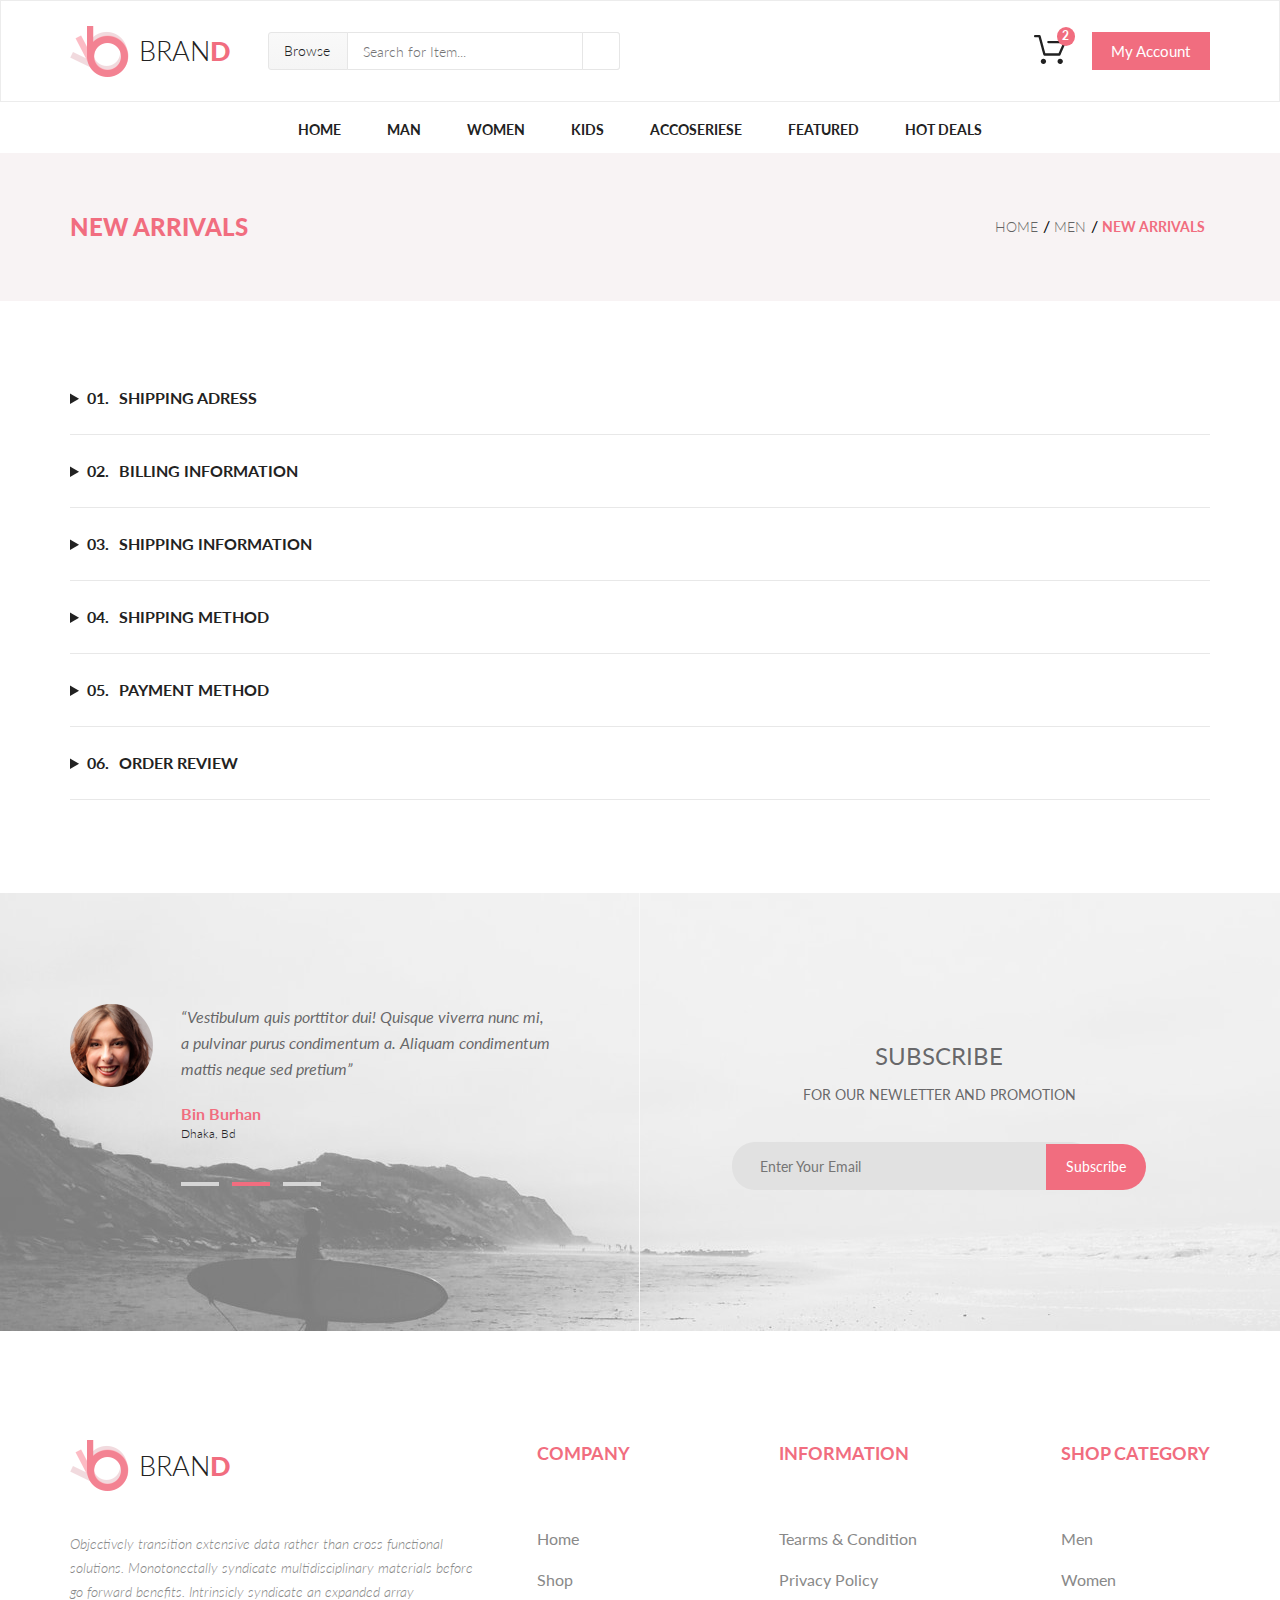
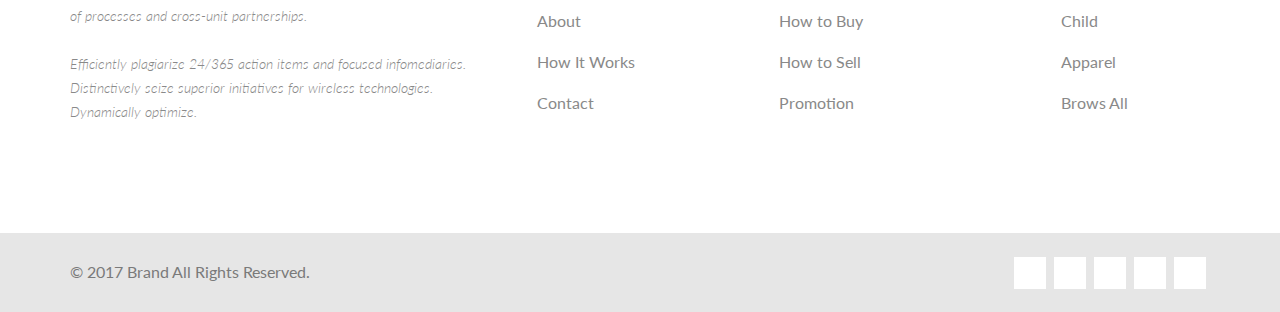
==== commit 29a9a0e6: "update1" ====
--- a/checkout.html
+++ b/checkout.html
@@ -1,557 +1 @@
-<!DOCTYPE html>
-<html lang="en">
-
-<head>
-    <meta charset="UTF-8">
-    <title>CHECKOUT</title>
-    <link rel="stylesheet" href="style/normalize.css">
-    <link rel="stylesheet" href="style/style.css">
-    <link rel="stylesheet" href="https://use.fontawesome.com/releases/v5.4.1/css/all.css" integrity="sha384-5sAR7xN1Nv6T6+dT2mhtzEpVJvfS3NScPQTrOxhwjIuvcA67KV2R5Jz6kr4abQsz" crossorigin="anonymous"> </head>
-
-<body>
-    <header class="header">
-        <div class="header-border">
-            <div class="container header-flex">
-                <div class="header-left">
-                    <nav class="logo">
-                        <a href="index.html" class="logo-link"><img src="img/logo.png" alt="logo" class="logo-img">BRAN<span class="logo-letter">D</span></a>
-                    </nav>
-                    <form action="#" class="header-form">
-                        <div class="browse">
-                            <div class="browse-drop">
-                                <div class="browse-dropHov">Browse<i class="fas fa-caret-down browse-fa-caret-down"></i></div>
-                                <div class="drop-box">
-                                    <div class="drop-flex">
-                                        <h3 class="drop-hText">Man</h3>
-                                        <ul class="drop-list">
-                                            <li><a href="#" class="drop-list-link">Dresses</a></li>
-                                            <li><a href="#" class="drop-list-link">Tops</a></li>
-                                            <li><a href="#" class="drop-list-link">Sweaters/Knits</a></li>
-                                            <li><a href="#" class="drop-list-link">Jackets/Coats</a></li>
-                                            <li><a href="#" class="drop-list-link">Blazers</a></li>
-                                            <li><a href="#" class="drop-list-link">Denim</a></li>
-                                            <li><a href="#" class="drop-list-link">Leggings/Pants</a></li>
-                                            <li><a href="#" class="drop-list-link">Skirts/Shorts</a></li>
-                                            <li><a href="#" class="drop-list-link">Accessories </a></li>
-                                        </ul>
-                                    </div>
-                                    <div class="drop-flex">
-                                        <h3 class="drop-hText">Man</h3>
-                                        <ul class="drop-list">
-                                            <li><a href="#" class="drop-list-link">Dresses</a></li>
-                                            <li><a href="#" class="drop-list-link">Tops</a></li>
-                                            <li><a href="#" class="drop-list-link">Sweaters/Knits</a></li>
-                                            <li><a href="#" class="drop-list-link">Jackets/Coats</a></li>
-                                        </ul>
-                                    </div>
-                                </div>
-                            </div>
-                        </div>
-                        <input type="text" class="input-search" placeholder="Search for Item..." required>
-                        <button type="submit" class="button-search"><i class="fas fa-search"></i></button>
-                    </form>
-                </div>
-                <div class="header-right">
-                    <a href="shopping_cart.html" class="cart"><img src="img/cart.svg" alt="cart" class="cart-img"></a> <a href="#" class="cart-menu">My Account<i class="fas fa-caret-down cart-fa-caret-down"></i></a> </div>
-            </div>
-        </div>
-        <nav class="nav">
-            <div class="container">
-                <nav class="nav">
-                    <div class="container">
-                        <ul class="nav-menu">
-                            <li class="nav-list"><a href="index.html" class="nav-link">Home</a></li>
-                            <li class="nav-list">
-                                <div class="drop-boxHov-nav"><a href="product.html" class="nav-link">Man</a></div>
-                                <div class="drop-box">
-                                    <div class="drop-flex">
-                                        <h3 class="drop-hText">Man</h3>
-                                        <ul class="drop-list">
-                                            <li><a href="#" class="drop-list-link">Dresses</a></li>
-                                            <li><a href="#" class="drop-list-link">Tops</a></li>
-                                            <li><a href="#" class="drop-list-link">Sweaters/Knits</a></li>
-                                            <li><a href="#" class="drop-list-link">Jackets/Coats</a></li>
-                                            <li><a href="#" class="drop-list-link">Blazers</a></li>
-                                            <li><a href="#" class="drop-list-link">Denim</a></li>
-                                            <li><a href="#" class="drop-list-link">Leggings/Pants</a></li>
-                                            <li><a href="#" class="drop-list-link">Skirts/Shorts</a></li>
-                                            <li><a href="#" class="drop-list-link">Accessories </a></li>
-                                        </ul>
-                                    </div>
-                                    <div class="drop-flex">
-                                        <h3 class="drop-hText">Man</h3>
-                                        <ul class="drop-list">
-                                            <li><a href="#" class="drop-list-link">Dresses</a></li>
-                                            <li><a href="#" class="drop-list-link">Tops</a></li>
-                                            <li><a href="#" class="drop-list-link">Sweaters/Knits</a></li>
-                                            <li><a href="#" class="drop-list-link">Jackets/Coats</a></li>
-                                        </ul>
-                                        <h3 class="drop-hText">Man</h3>
-                                        <ul class="drop-list">
-                                            <li><a href="#" class="drop-list-link">Dresses</a></li>
-                                            <li><a href="#" class="drop-list-link">Tops</a></li>
-                                            <li><a href="#" class="drop-list-link">Sweaters/Knits</a></li>
-                                        </ul>
-                                    </div>
-                                    <div class="drop-flex">
-                                        <h3 class="drop-hText">Man</h3>
-                                        <ul class="drop-list">
-                                            <li><a href="#" class="drop-list-link">Dresses</a></li>
-                                            <li><a href="#" class="drop-list-link">Tops</a></li>
-                                            <li><a href="#" class="drop-list-link">Sweaters/Knits</a></li>
-                                            <li><a href="#" class="drop-list-link">Jackets/Coats</a></li>
-                                        </ul>
-                                        <a href="#" class="drop-list-imgLink">
-                                            <div class="drop-list-img">
-                                                <div class="drop-list-imgTextBox">
-                                                    <p class="drop-list-imgText">Super</p>
-                                                    <p class="drop-list-imgText">sale!</p>
-                                                </div>
-                                            </div>
-                                        </a>
-                                    </div>
-                                </div>
-                            </li>
-                            <li class="nav-list">
-                                <div class="drop-boxHov-nav"><a href="product.html" class="nav-link nav-link-select">Women</a></div>
-                                <div class="drop-box">
-                                    <div class="drop-flex">
-                                        <h3 class="drop-hText">Women</h3>
-                                        <ul class="drop-list">
-                                            <li><a href="#" class="drop-list-link">Dresses</a></li>
-                                            <li><a href="#" class="drop-list-link">Tops</a></li>
-                                            <li><a href="#" class="drop-list-link">Sweaters/Knits</a></li>
-                                            <li><a href="#" class="drop-list-link">Jackets/Coats</a></li>
-                                            <li><a href="#" class="drop-list-link">Blazers</a></li>
-                                            <li><a href="#" class="drop-list-link">Denim</a></li>
-                                            <li><a href="#" class="drop-list-link">Leggings/Pants</a></li>
-                                            <li><a href="#" class="drop-list-link">Skirts/Shorts</a></li>
-                                            <li><a href="#" class="drop-list-link">Accessories </a></li>
-                                        </ul>
-                                    </div>
-                                    <div class="drop-flex">
-                                        <h3 class="drop-hText">Women</h3>
-                                        <ul class="drop-list">
-                                            <li><a href="#" class="drop-list-link">Dresses</a></li>
-                                            <li><a href="#" class="drop-list-link">Tops</a></li>
-                                            <li><a href="#" class="drop-list-link">Sweaters/Knits</a></li>
-                                            <li><a href="#" class="drop-list-link">Jackets/Coats</a></li>
-                                        </ul>
-                                        <h3 class="drop-hText">Women</h3>
-                                        <ul class="drop-list">
-                                            <li><a href="#" class="drop-list-link">Dresses</a></li>
-                                            <li><a href="#" class="drop-list-link">Tops</a></li>
-                                            <li><a href="#" class="drop-list-link">Sweaters/Knits</a></li>
-                                        </ul>
-                                    </div>
-                                    <div class="drop-flex">
-                                        <h3 class="drop-hText">Women</h3>
-                                        <ul class="drop-list">
-                                            <li><a href="#" class="drop-list-link">Dresses</a></li>
-                                            <li><a href="#" class="drop-list-link">Tops</a></li>
-                                            <li><a href="#" class="drop-list-link">Sweaters/Knits</a></li>
-                                            <li><a href="#" class="drop-list-link">Jackets/Coats</a></li>
-                                        </ul>
-                                        <a href="#" class="drop-list-imgLink">
-                                            <div class="drop-list-img">
-                                                <div class="drop-list-imgTextBox">
-                                                    <p class="drop-list-imgText">Super</p>
-                                                    <p class="drop-list-imgText">sale!</p>
-                                                </div>
-                                            </div>
-                                        </a>
-                                    </div>
-                                </div>
-                            </li>
-                            <li class="nav-list">
-                                <div class="drop-boxHov-nav"><a href="product.html" class="nav-link">Kids</a></div>
-                                <div class="drop-box">
-                                    <div class="drop-flex">
-                                        <h3 class="drop-hText">Kids</h3>
-                                        <ul class="drop-list">
-                                            <li><a href="#" class="drop-list-link">Dresses</a></li>
-                                            <li><a href="#" class="drop-list-link">Tops</a></li>
-                                            <li><a href="#" class="drop-list-link">Sweaters/Knits</a></li>
-                                            <li><a href="#" class="drop-list-link">Jackets/Coats</a></li>
-                                            <li><a href="#" class="drop-list-link">Blazers</a></li>
-                                            <li><a href="#" class="drop-list-link">Denim</a></li>
-                                            <li><a href="#" class="drop-list-link">Leggings/Pants</a></li>
-                                            <li><a href="#" class="drop-list-link">Skirts/Shorts</a></li>
-                                            <li><a href="#" class="drop-list-link">Accessories </a></li>
-                                        </ul>
-                                    </div>
-                                    <div class="drop-flex">
-                                        <h3 class="drop-hText">Kids</h3>
-                                        <ul class="drop-list">
-                                            <li><a href="#" class="drop-list-link">Dresses</a></li>
-                                            <li><a href="#" class="drop-list-link">Tops</a></li>
-                                            <li><a href="#" class="drop-list-link">Sweaters/Knits</a></li>
-                                            <li><a href="#" class="drop-list-link">Jackets/Coats</a></li>
-                                        </ul>
-                                        <h3 class="drop-hText">Kids</h3>
-                                        <ul class="drop-list">
-                                            <li><a href="#" class="drop-list-link">Dresses</a></li>
-                                            <li><a href="#" class="drop-list-link">Tops</a></li>
-                                            <li><a href="#" class="drop-list-link">Sweaters/Knits</a></li>
-                                        </ul>
-                                    </div>
-                                    <div class="drop-flex">
-                                        <h3 class="drop-hText">Kids</h3>
-                                        <ul class="drop-list">
-                                            <li><a href="#" class="drop-list-link">Dresses</a></li>
-                                            <li><a href="#" class="drop-list-link">Tops</a></li>
-                                            <li><a href="#" class="drop-list-link">Sweaters/Knits</a></li>
-                                            <li><a href="#" class="drop-list-link">Jackets/Coats</a></li>
-                                        </ul>
-                                        <a href="#" class="drop-list-imgLink">
-                                            <div class="drop-list-img">
-                                                <div class="drop-list-imgTextBox">
-                                                    <p class="drop-list-imgText">Super</p>
-                                                    <p class="drop-list-imgText">sale!</p>
-                                                </div>
-                                            </div>
-                                        </a>
-                                    </div>
-                                </div>
-                            </li>
-                            <li class="nav-list">
-                                <div class="drop-boxHov-nav"><a href="#" class="nav-link">Accoseriese</a></div>
-                                <div class="drop-box">
-                                    <div class="drop-flex">
-                                        <h3 class="drop-hText">Accoseriese</h3>
-                                        <ul class="drop-list">
-                                            <li><a href="#" class="drop-list-link">Dresses</a></li>
-                                            <li><a href="#" class="drop-list-link">Tops</a></li>
-                                            <li><a href="#" class="drop-list-link">Sweaters/Knits</a></li>
-                                            <li><a href="#" class="drop-list-link">Jackets/Coats</a></li>
-                                            <li><a href="#" class="drop-list-link">Blazers</a></li>
-                                            <li><a href="#" class="drop-list-link">Denim</a></li>
-                                            <li><a href="#" class="drop-list-link">Leggings/Pants</a></li>
-                                            <li><a href="#" class="drop-list-link">Skirts/Shorts</a></li>
-                                            <li><a href="#" class="drop-list-link">Accessories </a></li>
-                                        </ul>
-                                    </div>
-                                    <div class="drop-flex">
-                                        <h3 class="drop-hText">Accoseriese</h3>
-                                        <ul class="drop-list">
-                                            <li><a href="#" class="drop-list-link">Dresses</a></li>
-                                            <li><a href="#" class="drop-list-link">Tops</a></li>
-                                            <li><a href="#" class="drop-list-link">Sweaters/Knits</a></li>
-                                            <li><a href="#" class="drop-list-link">Jackets/Coats</a></li>
-                                        </ul>
-                                        <h3 class="drop-hText">Accoseriese</h3>
-                                        <ul class="drop-list">
-                                            <li><a href="#" class="drop-list-link">Dresses</a></li>
-                                            <li><a href="#" class="drop-list-link">Tops</a></li>
-                                            <li><a href="#" class="drop-list-link">Sweaters/Knits</a></li>
-                                        </ul>
-                                    </div>
-                                    <div class="drop-flex">
-                                        <h3 class="drop-hText">Accoseriese</h3>
-                                        <ul class="drop-list">
-                                            <li><a href="#" class="drop-list-link">Dresses</a></li>
-                                            <li><a href="#" class="drop-list-link">Tops</a></li>
-                                            <li><a href="#" class="drop-list-link">Sweaters/Knits</a></li>
-                                            <li><a href="#" class="drop-list-link">Jackets/Coats</a></li>
-                                        </ul>
-                                        <a href="#" class="drop-list-imgLink">
-                                            <div class="drop-list-img">
-                                                <div class="drop-list-imgTextBox">
-                                                    <p class="drop-list-imgText">Super</p>
-                                                    <p class="drop-list-imgText">sale!</p>
-                                                </div>
-                                            </div>
-                                        </a>
-                                    </div>
-                                </div>
-                            </li>
-                            <li class="nav-list"><a href="#" class="nav-link">Featured</a></li>
-                            <li class="nav-list"><a href="#" class="nav-link">Hot Deals</a></li>
-                        </ul>
-                    </div>
-                </nav>
-            </div>
-        </nav>
-    </header>
-    <div class="container-flex">
-        <main class="main">
-            <div class="new-arrivals">
-                <div class="container new-arrivals-head">
-                    <h1 class="new-arrivals-hText">New Arrivals</h1>
-                    <div class="new-arrivals-bread_crumbs"> <a href="index.html" class="new-arrivals-link">Home</a><span class="new-arrivals-slash">/</span> <a href="#" class="new-arrivals-link">Men</a><span class="new-arrivals-slash">/</span> <a href="#" class="new-arrivals-link new-arrivals-selected">New Arrivals</a> </div>
-                </div>
-            </div>
-            <div class="container checkout-content">
-                <details class="checkout">
-                    <summary class="checkout-hText"><span class="checkout-hText-span">01.</span>Shipping Adress</summary>
-                    <div class="checkout-shippingAdress-flex">
-                        <div class="checkout-shippingAdress">
-                            <form action="#">
-                                <h5 class="checkout-shippingAdress-hText">Check as a guest or register</h5>
-                                <p class="checkout-shippingAdress-text">Register with us for future convenience</p>
-                                <label class="checkout-shippingAdress-label">
-                                    <input type="radio" value="guest" name="reg" class="checkout-shippingAdress-radio"><span class="checkout-shippingAdress-span">checkout as guest</span></label>
-                                <label class="checkout-shippingAdress-label">
-                                    <input type="radio" value="register" name="reg" class="checkout-shippingAdress-radio" checked><span class="checkout-shippingAdress-span">register</span></label>
-                                <h5 class="checkout-shippingAdress-hText checkout-shippingAdress-hText_pt">register and save time!</h5>
-                                <p class="checkout-shippingAdress-text">Register with us for future convenience</p>
-                                <p class="checkout-shippingAdress-text">Fast and easy checkout</p>
-                                <p class="checkout-shippingAdress-text checkout-shippingAdress-text_pt">Easy access to your order history and status</p>
-                                <button type="submit" class="checkout-shippingAdress-button">Continue</button>
-                            </form>
-                        </div>
-                        <div class="checkout-shippingAdress">
-                            <form action="#">
-                                <h5 class="checkout-shippingAdress-hText">Already registed?</h5>
-                                <p class="checkout-shippingAdress-text">Please log in below</p>
-                                <p class="checkout-shippingAdress-inpText">EMAIL ADDRESS <span class="checkout-shippingAdress-inpSpan">*</span></p>
-                                <input type="email" class="checkout-shippingAdress-input" required>
-                                <p class="checkout-shippingAdress-inpText">PASSWORD<span class="checkout-shippingAdress-inpSpan">*</span></p>
-                                <input type="password" class="checkout-shippingAdress-input" required>
-                                <p class="checkout-shippingAdress-requiredText">* Required Fileds</p>
-                                <button type="submit" class="checkout-shippingAdress-button checkout-shippingAdress-login">Log in</button><a href="#" class="checkout-shippingAdress-forgot">Forgot Password ?</a> </form>
-                        </div>
-                    </div>
-                </details>
-                <details class="checkout">
-                    <summary class="checkout-hText"><span class="checkout-hText-span">02.</span>BILLING INFORMATION</summary>
-                    <div class="checkout-shippingAdress-flex">
-                        <div class="checkout-shippingAdress">
-                            <form action="#">
-                                <h5 class="checkout-shippingAdress-hText">Check as a guest or register</h5>
-                                <p class="checkout-shippingAdress-text">Register with us for future convenience</p>
-                                <label class="checkout-shippingAdress-label">
-                                    <input type="radio" value="guest" name="reg" class="checkout-shippingAdress-radio"><span class="checkout-shippingAdress-span">checkout as guest</span></label>
-                                <label class="checkout-shippingAdress-label">
-                                    <input type="radio" value="register" name="reg" class="checkout-shippingAdress-radio" checked><span class="checkout-shippingAdress-span">register</span></label>
-                                <h5 class="checkout-shippingAdress-hText checkout-shippingAdress-hText_pt">register and save time!</h5>
-                                <p class="checkout-shippingAdress-text">Register with us for future convenience</p>
-                                <p class="checkout-shippingAdress-text">Fast and easy checkout</p>
-                                <p class="checkout-shippingAdress-text checkout-shippingAdress-text_pt">Easy access to your order history and status</p>
-                                <button type="submit" class="checkout-shippingAdress-button">Continue</button>
-                            </form>
-                        </div>
-                        <div class="checkout-shippingAdress">
-                            <form action="#">
-                                <h5 class="checkout-shippingAdress-hText">Already registed?</h5>
-                                <p class="checkout-shippingAdress-text">Please log in below</p>
-                                <p class="checkout-shippingAdress-inpText">EMAIL ADDRESS <span class="checkout-shippingAdress-inpSpan">*</span></p>
-                                <input type="email" class="checkout-shippingAdress-input" required>
-                                <p class="checkout-shippingAdress-inpText">PASSWORD<span class="checkout-shippingAdress-inpSpan">*</span></p>
-                                <input type="password" class="checkout-shippingAdress-input" required>
-                                <p class="checkout-shippingAdress-requiredText">* Required Fileds</p>
-                                <button type="submit" class="checkout-shippingAdress-button checkout-shippingAdress-login">Log in</button><a href="#" class="checkout-shippingAdress-forgot">Forgot Password ?</a> </form>
-                        </div>
-                    </div>
-                </details>
-                <details class="checkout">
-                    <summary class="checkout-hText"><span class="checkout-hText-span">03.</span>SHIPPING INFORMATION</summary>
-                    <div class="checkout-shippingAdress-flex">
-                        <div class="checkout-shippingAdress">
-                            <form action="#">
-                                <h5 class="checkout-shippingAdress-hText">Check as a guest or register</h5>
-                                <p class="checkout-shippingAdress-text">Register with us for future convenience</p>
-                                <label class="checkout-shippingAdress-label">
-                                    <input type="radio" value="guest" name="reg" class="checkout-shippingAdress-radio"><span class="checkout-shippingAdress-span">checkout as guest</span></label>
-                                <label class="checkout-shippingAdress-label">
-                                    <input type="radio" value="register" name="reg" class="checkout-shippingAdress-radio" checked><span class="checkout-shippingAdress-span">register</span></label>
-                                <h5 class="checkout-shippingAdress-hText checkout-shippingAdress-hText_pt">register and save time!</h5>
-                                <p class="checkout-shippingAdress-text">Register with us for future convenience</p>
-                                <p class="checkout-shippingAdress-text">Fast and easy checkout</p>
-                                <p class="checkout-shippingAdress-text checkout-shippingAdress-text_pt">Easy access to your order history and status</p>
-                                <button type="submit" class="checkout-shippingAdress-button">Continue</button>
-                            </form>
-                        </div>
-                        <div class="checkout-shippingAdress">
-                            <form action="#">
-                                <h5 class="checkout-shippingAdress-hText">Already registed?</h5>
-                                <p class="checkout-shippingAdress-text">Please log in below</p>
-                                <p class="checkout-shippingAdress-inpText">EMAIL ADDRESS <span class="checkout-shippingAdress-inpSpan">*</span></p>
-                                <input type="email" class="checkout-shippingAdress-input" required>
-                                <p class="checkout-shippingAdress-inpText">PASSWORD<span class="checkout-shippingAdress-inpSpan">*</span></p>
-                                <input type="password" class="checkout-shippingAdress-input" required>
-                                <p class="checkout-shippingAdress-requiredText">* Required Fileds</p>
-                                <button type="submit" class="checkout-shippingAdress-button checkout-shippingAdress-login">Log in</button><a href="#" class="checkout-shippingAdress-forgot">Forgot Password ?</a> </form>
-                        </div>
-                    </div>
-                </details>
-                <details class="checkout">
-                    <summary class="checkout-hText"><span class="checkout-hText-span">04.</span>SHIPPING METHOD</summary>
-                    <div class="checkout-shippingAdress-flex">
-                        <div class="checkout-shippingAdress">
-                            <form action="#">
-                                <h5 class="checkout-shippingAdress-hText">Check as a guest or register</h5>
-                                <p class="checkout-shippingAdress-text">Register with us for future convenience</p>
-                                <label class="checkout-shippingAdress-label">
-                                    <input type="radio" value="guest" name="reg" class="checkout-shippingAdress-radio"><span class="checkout-shippingAdress-span">checkout as guest</span></label>
-                                <label class="checkout-shippingAdress-label">
-                                    <input type="radio" value="register" name="reg" class="checkout-shippingAdress-radio" checked><span class="checkout-shippingAdress-span">register</span></label>
-                                <h5 class="checkout-shippingAdress-hText checkout-shippingAdress-hText_pt">register and save time!</h5>
-                                <p class="checkout-shippingAdress-text">Register with us for future convenience</p>
-                                <p class="checkout-shippingAdress-text">Fast and easy checkout</p>
-                                <p class="checkout-shippingAdress-text checkout-shippingAdress-text_pt">Easy access to your order history and status</p>
-                                <button type="submit" class="checkout-shippingAdress-button">Continue</button>
-                            </form>
-                        </div>
-                        <div class="checkout-shippingAdress">
-                            <form action="#">
-                                <h5 class="checkout-shippingAdress-hText">Already registed?</h5>
-                                <p class="checkout-shippingAdress-text">Please log in below</p>
-                                <p class="checkout-shippingAdress-inpText">EMAIL ADDRESS <span class="checkout-shippingAdress-inpSpan">*</span></p>
-                                <input type="email" class="checkout-shippingAdress-input" required>
-                                <p class="checkout-shippingAdress-inpText">PASSWORD<span class="checkout-shippingAdress-inpSpan">*</span></p>
-                                <input type="password" class="checkout-shippingAdress-input" required>
-                                <p class="checkout-shippingAdress-requiredText">* Required Fileds</p>
-                                <button type="submit" class="checkout-shippingAdress-button checkout-shippingAdress-login">Log in</button><a href="#" class="checkout-shippingAdress-forgot">Forgot Password ?</a> </form>
-                        </div>
-                    </div>
-                </details>
-                <details class="checkout">
-                    <summary class="checkout-hText"><span class="checkout-hText-span">05.</span>PAYMENT METHOD</summary>
-                    <div class="checkout-shippingAdress-flex">
-                        <div class="checkout-shippingAdress">
-                            <form action="#">
-                                <h5 class="checkout-shippingAdress-hText">Check as a guest or register</h5>
-                                <p class="checkout-shippingAdress-text">Register with us for future convenience</p>
-                                <label class="checkout-shippingAdress-label">
-                                    <input type="radio" value="guest" name="reg" class="checkout-shippingAdress-radio"><span class="checkout-shippingAdress-span">checkout as guest</span></label>
-                                <label class="checkout-shippingAdress-label">
-                                    <input type="radio" value="register" name="reg" class="checkout-shippingAdress-radio" checked><span class="checkout-shippingAdress-span">register</span></label>
-                                <h5 class="checkout-shippingAdress-hText checkout-shippingAdress-hText_pt">register and save time!</h5>
-                                <p class="checkout-shippingAdress-text">Register with us for future convenience</p>
-                                <p class="checkout-shippingAdress-text">Fast and easy checkout</p>
-                                <p class="checkout-shippingAdress-text checkout-shippingAdress-text_pt">Easy access to your order history and status</p>
-                                <button type="submit" class="checkout-shippingAdress-button">Continue</button>
-                            </form>
-                        </div>
-                        <div class="checkout-shippingAdress">
-                            <form action="#">
-                                <h5 class="checkout-shippingAdress-hText">Already registed?</h5>
-                                <p class="checkout-shippingAdress-text">Please log in below</p>
-                                <p class="checkout-shippingAdress-inpText">EMAIL ADDRESS <span class="checkout-shippingAdress-inpSpan">*</span></p>
-                                <input type="email" class="checkout-shippingAdress-input" required>
-                                <p class="checkout-shippingAdress-inpText">PASSWORD<span class="checkout-shippingAdress-inpSpan">*</span></p>
-                                <input type="password" class="checkout-shippingAdress-input" required>
-                                <p class="checkout-shippingAdress-requiredText">* Required Fileds</p>
-                                <button type="submit" class="checkout-shippingAdress-button checkout-shippingAdress-login">Log in</button><a href="#" class="checkout-shippingAdress-forgot">Forgot Password ?</a> </form>
-                        </div>
-                    </div>
-                </details>
-                <details class="checkout">
-                    <summary class="checkout-hText"><span class="checkout-hText-span">06.</span>ORDER REVIEW</summary>
-                    <div class="checkout-shippingAdress-flex">
-                        <div class="checkout-shippingAdress">
-                            <form action="#">
-                                <h5 class="checkout-shippingAdress-hText">Check as a guest or register</h5>
-                                <p class="checkout-shippingAdress-text">Register with us for future convenience</p>
-                                <label class="checkout-shippingAdress-label">
-                                    <input type="radio" value="guest" name="reg" class="checkout-shippingAdress-radio"><span class="checkout-shippingAdress-span">checkout as guest</span></label>
-                                <label class="checkout-shippingAdress-label">
-                                    <input type="radio" value="register" name="reg" class="checkout-shippingAdress-radio" checked><span class="checkout-shippingAdress-span">register</span></label>
-                                <h5 class="checkout-shippingAdress-hText checkout-shippingAdress-hText_pt">register and save time!</h5>
-                                <p class="checkout-shippingAdress-text">Register with us for future convenience</p>
-                                <p class="checkout-shippingAdress-text">Fast and easy checkout</p>
-                                <p class="checkout-shippingAdress-text checkout-shippingAdress-text_pt">Easy access to your order history and status</p>
-                                <button type="submit" class="checkout-shippingAdress-button">Continue</button>
-                            </form>
-                        </div>
-                        <div class="checkout-shippingAdress">
-                            <form action="#">
-                                <h5 class="checkout-shippingAdress-hText">Already registed?</h5>
-                                <p class="checkout-shippingAdress-text">Please log in below</p>
-                                <p class="checkout-shippingAdress-inpText">EMAIL ADDRESS <span class="checkout-shippingAdress-inpSpan">*</span></p>
-                                <input type="email" class="checkout-shippingAdress-input" required>
-                                <p class="checkout-shippingAdress-inpText">PASSWORD<span class="checkout-shippingAdress-inpSpan">*</span></p>
-                                <input type="password" class="checkout-shippingAdress-input" required>
-                                <p class="checkout-shippingAdress-requiredText">* Required Fileds</p>
-                                <button type="submit" class="checkout-shippingAdress-button checkout-shippingAdress-login">Log in</button><a href="#" class="checkout-shippingAdress-forgot">Forgot Password ?</a> </form>
-                        </div>
-                    </div>
-                </details>
-            </div>
-        </main>
-        <footer class="footer">
-            <div class="subscribe-img">
-                <div class="subscribe-bg">
-                    <div class="container">
-                        <div class="subscribe">
-                            <figure class="subscribe-left">
-                                <div class="comment-avatar"><img src="img/avatar_comment.png" alt="avatar"></div>
-                                <div class="comment">
-                                    <p class="comment-text">“Vestibulum quis porttitor dui! Quisque viverra nunc&nbsp;mi, a&nbsp;pulvinar purus condimentum&nbsp;a. Aliquam condimentum mattis neque sed pretium”</p>
-                                    <p class="comment-name">Bin Burhan</p>
-                                    <p class="comment-location">Dhaka, Bd</p>
-                                    <div class="comment-row">
-                                        <div class="comment-slide"></div>
-                                        <div class="comment-slide comment-slide-selected"></div>
-                                        <div class="comment-slide"></div>
-                                    </div>
-                                </div>
-                            </figure>
-                            <div class="subscribe-center"></div>
-                            <div class="subscribe-center-bg"></div>
-                            <div class="subscribe-right">
-                                <form action="#" class="subscribe-form">
-                                    <h3 class="subscribe-hText">Subscribe</h3>
-                                    <p class="subscribe-text">FOR OUR NEWLETTER AND PROMOTION</p>
-                                    <input type="email" placeholder="Enter Your Email" class="subscribe-email" required>
-                                    <button type="submit" class="subscribe-button">Subscribe</button>
-                                </form>
-                            </div>
-                        </div>
-                    </div>
-                </div>
-            </div>
-            <div class="container">
-                <div class="footer-company">
-                    <div class="footer-left">
-                        <nav class="logo">
-                            <a href="index.html" class="logo-link"><img src="img/logo.png" alt="logo" class="logo-img">BRAN<span class="logo-letter">D</span></a>
-                        </nav> <address class="footer-text"><p>Objectively transition extensive data rather than cross functional solutions. Monotonectally syndicate multidisciplinary materials before go&nbsp;forward benefits. Intrinsicly syndicate an&nbsp;expanded array of&nbsp;processes and cross-unit partnerships.
-                        <br>
-                        <br>Efficiently plagiarize 24/365 action items and focused infomediaries. Distinctively seize superior initiatives for wireless technologies. Dynamically optimize.</p></address> </div>
-                    <nav class="footer-right">
-                        <div class="footer-column">
-                            <h4 class="footer-hText">COMPANY</h4>
-                            <ul class="footer-list">
-                                <li><a href="#" class="footer-link">Home</a></li>
-                                <li><a href="#" class="footer-link">Shop</a></li>
-                                <li><a href="#" class="footer-link">About</a></li>
-                                <li><a href="#" class="footer-link">How It Works</a></li>
-                                <li><a href="#" class="footer-link">Contact</a></li>
-                            </ul>
-                        </div>
-                        <div class="footer-column">
-                            <h4 class="footer-hText">INFORMATION</h4>
-                            <ul class="footer-list">
-                                <li><a href="#" class="footer-link">Tearms &amp; Condition</a></li>
-                                <li><a href="#" class="footer-link">Privacy Policy</a></li>
-                                <li><a href="#" class="footer-link">How to Buy</a></li>
-                                <li><a href="#" class="footer-link">How to Sell</a></li>
-                                <li><a href="#" class="footer-link">Promotion</a></li>
-                            </ul>
-                        </div>
-                        <div class="footer-column">
-                            <h4 class="footer-hText">SHOP CATEGORY</h4>
-                            <ul class="footer-list">
-                                <li><a href="#" class="footer-link">Men</a></li>
-                                <li><a href="#" class="footer-link">Women</a></li>
-                                <li><a href="#" class="footer-link">Child</a></li>
-                                <li><a href="#" class="footer-link">Apparel</a></li>
-                                <li><a href="#" class="footer-link">Brows All</a></li>
-                            </ul>
-                        </div>
-                    </nav>
-                </div>
-            </div>
-            <div class="footer-copy">
-                <div class="footer-copy-flex container">
-                    <div class="footer-copy-text">&copy; 2017 Brand All Rights Reserved.</div>
-                    <div class="footer-social"><a href="#" class="footer-social-link"><i class="fab fa-facebook-f"></i></a> <a href="#" class="footer-social-link"><i class="fab fa-twitter"></i></a> <a href="#" class="footer-social-link"><i class="fab fa-linkedin-in"></i></a> <a href="#" class="footer-social-link"><i class="fab fa-pinterest-p"></i></a> <a href="#" class="footer-social-link"><i class="fab fa-google-plus-g"></i></a> </div>
-                </div>
-            </div>
-        </footer>
-    </div>
-</body>
-
-</html>+<!DOCTYPE html><html lang="en"><head><meta charset="UTF-8"><title>CHECKOUT</title><link rel="stylesheet" href="style/normalize.css"><link rel="stylesheet" href="rating_star/jquery.raty.css"><link rel="stylesheet" href="style/style.css"><link rel="stylesheet" href="https://use.fontawesome.com/releases/v5.4.1/css/all.css" integrity="sha384-5sAR7xN1Nv6T6+dT2mhtzEpVJvfS3NScPQTrOxhwjIuvcA67KV2R5Jz6kr4abQsz" crossorigin="anonymous"></head><body><header class="header"><div class="header-border"><div class="container header-flex"><div class="header-left"><nav class="logo"><a href="index.html" class="logo-link"><img src="img/logo.png" alt="logo" class="logo-img">BRAN<span class="logo-letter">D</span></a></nav><form action="#" class="header-form"><div class="browse"><div class="browse-drop"><div class="browse-dropHov">Browse<i class="fas fa-caret-down browse-fa-caret-down"></i></div><div class="drop-box"><div class="drop-flex"><h3 class="drop-hText">Man</h3><ul class="drop-list"><li><a href="#" class="drop-list-link">Dresses</a></li><li><a href="#" class="drop-list-link">Tops</a></li><li><a href="#" class="drop-list-link">Sweaters/Knits</a></li><li><a href="#" class="drop-list-link">Jackets/Coats</a></li><li><a href="#" class="drop-list-link">Blazers</a></li><li><a href="#" class="drop-list-link">Denim</a></li><li><a href="#" class="drop-list-link">Leggings/Pants</a></li><li><a href="#" class="drop-list-link">Skirts/Shorts</a></li><li><a href="#" class="drop-list-link">Accessories</a></li></ul></div><div class="drop-flex"><h3 class="drop-hText">Man</h3><ul class="drop-list"><li><a href="#" class="drop-list-link">Dresses</a></li><li><a href="#" class="drop-list-link">Tops</a></li><li><a href="#" class="drop-list-link">Sweaters/Knits</a></li><li><a href="#" class="drop-list-link">Jackets/Coats</a></li></ul></div></div></div></div><input type="text" class="input-search" placeholder="Search for Item..." required> <button type="submit" class="button-search"><i class="fas fa-search"></i></button></form></div><div class="header-right"><div class="cart" id="cart"><a href="shopping_cart.html" class="cart-link"><img src="img/cart.svg" alt="cart" class="cart-icon"></a><!--<div class="cart-countGoods"><span class="sum-goods">0</span></div>--><!--<div class="cart-drop">--><!--<div class="cart-items">--><!--<div class="cart-item">--><!--<div class="cart-itemWrapper">--><!--<img src="img/cart-sale1.jpg" alt="photo" class="cart-img">--><!--<div class="cart-text">--><!--<p class="cart-textName">Rebox Zane</p>--><!--<p class="cart-textPrice">1 x $250</p>--><!--</div>--><!--</div>--><!--<div class="cart-btnRemove-wrapper"><a href="#" class="cart-btnRemove"><i--><!--class="fas fa-times-circle"></i></a></div>--><!--</div>--><!--</div>--><!--<div class="cart-total"><span>total</span><span class="sum-price">$250</span></div>--><!--<a href="#" class="cart-checkout">checkout</a><a href="#" class="cart-goToCart">go to cart</a>--><!--</div>--></div><a href="#" class="btnAccount">My Account<i class="fas fa-caret-down cart-fa-caret-down"></i></a></div></div></div><nav class="nav"><div class="container"><ul class="nav-menu"><li class="nav-list"><a href="index.html" class="nav-link">Home</a></li><li class="nav-list"><div class="drop-boxHov-nav"><a href="product.html" class="nav-link">Man</a></div><div class="drop-box"><div class="drop-flex"><h3 class="drop-hText">Man</h3><ul class="drop-list"><li><a href="#" class="drop-list-link">Dresses</a></li><li><a href="#" class="drop-list-link">Tops</a></li><li><a href="#" class="drop-list-link">Sweaters/Knits</a></li><li><a href="#" class="drop-list-link">Jackets/Coats</a></li><li><a href="#" class="drop-list-link">Blazers</a></li><li><a href="#" class="drop-list-link">Denim</a></li><li><a href="#" class="drop-list-link">Leggings/Pants</a></li><li><a href="#" class="drop-list-link">Skirts/Shorts</a></li><li><a href="#" class="drop-list-link">Accessories</a></li></ul></div><div class="drop-flex"><h3 class="drop-hText">Man</h3><ul class="drop-list"><li><a href="#" class="drop-list-link">Dresses</a></li><li><a href="#" class="drop-list-link">Tops</a></li><li><a href="#" class="drop-list-link">Sweaters/Knits</a></li><li><a href="#" class="drop-list-link">Jackets/Coats</a></li></ul><h3 class="drop-hText">Man</h3><ul class="drop-list"><li><a href="#" class="drop-list-link">Dresses</a></li><li><a href="#" class="drop-list-link">Tops</a></li><li><a href="#" class="drop-list-link">Sweaters/Knits</a></li></ul></div><div class="drop-flex"><h3 class="drop-hText">Man</h3><ul class="drop-list"><li><a href="#" class="drop-list-link">Dresses</a></li><li><a href="#" class="drop-list-link">Tops</a></li><li><a href="#" class="drop-list-link">Sweaters/Knits</a></li><li><a href="#" class="drop-list-link">Jackets/Coats</a></li></ul><a href="#" class="drop-list-imgLink"><div class="drop-list-img"><div class="drop-list-imgTextBox"><p class="drop-list-imgText">Super</p><p class="drop-list-imgText">sale!</p></div></div></a></div></div></li><li class="nav-list"><div class="drop-boxHov-nav"><a href="single-page.html" class="nav-link">Women</a></div><div class="drop-box"><div class="drop-flex"><h3 class="drop-hText">Women</h3><ul class="drop-list"><li><a href="#" class="drop-list-link">Dresses</a></li><li><a href="#" class="drop-list-link">Tops</a></li><li><a href="#" class="drop-list-link">Sweaters/Knits</a></li><li><a href="#" class="drop-list-link">Jackets/Coats</a></li><li><a href="#" class="drop-list-link">Blazers</a></li><li><a href="#" class="drop-list-link">Denim</a></li><li><a href="#" class="drop-list-link">Leggings/Pants</a></li><li><a href="#" class="drop-list-link">Skirts/Shorts</a></li><li><a href="#" class="drop-list-link">Accessories</a></li></ul></div><div class="drop-flex"><h3 class="drop-hText">Women</h3><ul class="drop-list"><li><a href="#" class="drop-list-link">Dresses</a></li><li><a href="#" class="drop-list-link">Tops</a></li><li><a href="#" class="drop-list-link">Sweaters/Knits</a></li><li><a href="#" class="drop-list-link">Jackets/Coats</a></li></ul><h3 class="drop-hText">Women</h3><ul class="drop-list"><li><a href="#" class="drop-list-link">Dresses</a></li><li><a href="#" class="drop-list-link">Tops</a></li><li><a href="#" class="drop-list-link">Sweaters/Knits</a></li></ul></div><div class="drop-flex"><h3 class="drop-hText">Women</h3><ul class="drop-list"><li><a href="#" class="drop-list-link">Dresses</a></li><li><a href="#" class="drop-list-link">Tops</a></li><li><a href="#" class="drop-list-link">Sweaters/Knits</a></li><li><a href="#" class="drop-list-link">Jackets/Coats</a></li></ul><a href="#" class="drop-list-imgLink"><div class="drop-list-img"><div class="drop-list-imgTextBox"><p class="drop-list-imgText">Super</p><p class="drop-list-imgText">sale!</p></div></div></a></div></div></li><li class="nav-list"><div class="drop-boxHov-nav"><a href="product.html" class="nav-link">Kids</a></div><div class="drop-box"><div class="drop-flex"><h3 class="drop-hText">Kids</h3><ul class="drop-list"><li><a href="#" class="drop-list-link">Dresses</a></li><li><a href="#" class="drop-list-link">Tops</a></li><li><a href="#" class="drop-list-link">Sweaters/Knits</a></li><li><a href="#" class="drop-list-link">Jackets/Coats</a></li><li><a href="#" class="drop-list-link">Blazers</a></li><li><a href="#" class="drop-list-link">Denim</a></li><li><a href="#" class="drop-list-link">Leggings/Pants</a></li><li><a href="#" class="drop-list-link">Skirts/Shorts</a></li><li><a href="#" class="drop-list-link">Accessories</a></li></ul></div><div class="drop-flex"><h3 class="drop-hText">Kids</h3><ul class="drop-list"><li><a href="#" class="drop-list-link">Dresses</a></li><li><a href="#" class="drop-list-link">Tops</a></li><li><a href="#" class="drop-list-link">Sweaters/Knits</a></li><li><a href="#" class="drop-list-link">Jackets/Coats</a></li></ul><h3 class="drop-hText">Kids</h3><ul class="drop-list"><li><a href="#" class="drop-list-link">Dresses</a></li><li><a href="#" class="drop-list-link">Tops</a></li><li><a href="#" class="drop-list-link">Sweaters/Knits</a></li></ul></div><div class="drop-flex"><h3 class="drop-hText">Kids</h3><ul class="drop-list"><li><a href="#" class="drop-list-link">Dresses</a></li><li><a href="#" class="drop-list-link">Tops</a></li><li><a href="#" class="drop-list-link">Sweaters/Knits</a></li><li><a href="#" class="drop-list-link">Jackets/Coats</a></li></ul><a href="#" class="drop-list-imgLink"><div class="drop-list-img"><div class="drop-list-imgTextBox"><p class="drop-list-imgText">Super</p><p class="drop-list-imgText">sale!</p></div></div></a></div></div></li><li class="nav-list"><div class="drop-boxHov-nav"><a href="#" class="nav-link">Accoseriese</a></div><div class="drop-box"><div class="drop-flex"><h3 class="drop-hText">Accoseriese</h3><ul class="drop-list"><li><a href="#" class="drop-list-link">Dresses</a></li><li><a href="#" class="drop-list-link">Tops</a></li><li><a href="#" class="drop-list-link">Sweaters/Knits</a></li><li><a href="#" class="drop-list-link">Jackets/Coats</a></li><li><a href="#" class="drop-list-link">Blazers</a></li><li><a href="#" class="drop-list-link">Denim</a></li><li><a href="#" class="drop-list-link">Leggings/Pants</a></li><li><a href="#" class="drop-list-link">Skirts/Shorts</a></li><li><a href="#" class="drop-list-link">Accessories</a></li></ul></div><div class="drop-flex"><h3 class="drop-hText">Accoseriese</h3><ul class="drop-list"><li><a href="#" class="drop-list-link">Dresses</a></li><li><a href="#" class="drop-list-link">Tops</a></li><li><a href="#" class="drop-list-link">Sweaters/Knits</a></li><li><a href="#" class="drop-list-link">Jackets/Coats</a></li></ul><h3 class="drop-hText">Accoseriese</h3><ul class="drop-list"><li><a href="#" class="drop-list-link">Dresses</a></li><li><a href="#" class="drop-list-link">Tops</a></li><li><a href="#" class="drop-list-link">Sweaters/Knits</a></li></ul></div><div class="drop-flex"><h3 class="drop-hText">Accoseriese</h3><ul class="drop-list"><li><a href="#" class="drop-list-link">Dresses</a></li><li><a href="#" class="drop-list-link">Tops</a></li><li><a href="#" class="drop-list-link">Sweaters/Knits</a></li><li><a href="#" class="drop-list-link">Jackets/Coats</a></li></ul><a href="#" class="drop-list-imgLink"><div class="drop-list-img"><div class="drop-list-imgTextBox"><p class="drop-list-imgText">Super</p><p class="drop-list-imgText">sale!</p></div></div></a></div></div></li><li class="nav-list"><a href="#" class="nav-link">Featured</a></li><li class="nav-list"><a href="#" class="nav-link">Hot Deals</a></li></ul></div></nav></header><div class="container-flex"><main class="main"><div class="new-arrivals"><div class="container new-arrivals-head"><h1 class="new-arrivals-hText">New Arrivals</h1><div class="new-arrivals-bread_crumbs"><a href="index.html" class="new-arrivals-link">Home</a><span class="new-arrivals-slash">/</span> <a href="#" class="new-arrivals-link">Men</a><span class="new-arrivals-slash">/</span> <a href="#" class="new-arrivals-link new-arrivals-selected">New Arrivals</a></div></div></div><div class="container checkout-content"><details class="checkout"><summary class="checkout-hText"><span class="checkout-hText-span">01.</span>Shipping Adress</summary><div class="checkout-shippingAdress-flex"><div class="checkout-shippingAdress"><form action="#"><h5 class="checkout-shippingAdress-hText">Check as a guest or register</h5><p class="checkout-shippingAdress-text">Register with us for future convenience</p><label class="checkout-shippingAdress-label"><input type="radio" value="guest" name="reg" class="checkout-shippingAdress-radio"><span class="checkout-shippingAdress-span">checkout as guest</span></label> <label class="checkout-shippingAdress-label"><input type="radio" value="register" name="reg" class="checkout-shippingAdress-radio" checked="checked"><span class="checkout-shippingAdress-span">register</span></label><h5 class="checkout-shippingAdress-hText checkout-shippingAdress-hText_pt">register and save time!</h5><p class="checkout-shippingAdress-text">Register with us for future convenience</p><p class="checkout-shippingAdress-text">Fast and easy checkout</p><p class="checkout-shippingAdress-text checkout-shippingAdress-text_pt">Easy access to your order history and status</p><button type="submit" class="checkout-shippingAdress-button">Continue</button></form></div><div class="checkout-shippingAdress"><form action="#"><h5 class="checkout-shippingAdress-hText">Already registed?</h5><p class="checkout-shippingAdress-text">Please log in below</p><p class="checkout-shippingAdress-inpText">EMAIL ADDRESS <span class="checkout-shippingAdress-inpSpan">*</span></p><input type="email" class="checkout-shippingAdress-input" required><p class="checkout-shippingAdress-inpText">PASSWORD<span class="checkout-shippingAdress-inpSpan">*</span></p><input type="password" class="checkout-shippingAdress-input" required><p class="checkout-shippingAdress-requiredText">* Required Fileds</p><button type="submit" class="checkout-shippingAdress-button checkout-shippingAdress-login">Log in</button> <a href="#" class="checkout-shippingAdress-forgot">Forgot Password ?</a></form></div></div></details><details class="checkout"><summary class="checkout-hText"><span class="checkout-hText-span">02.</span>BILLING INFORMATION</summary><div class="checkout-shippingAdress-flex"><div class="checkout-shippingAdress"><form action="#"><h5 class="checkout-shippingAdress-hText">Check as a guest or register</h5><p class="checkout-shippingAdress-text">Register with us for future convenience</p><label class="checkout-shippingAdress-label"><input type="radio" value="guest" name="reg" class="checkout-shippingAdress-radio"><span class="checkout-shippingAdress-span">checkout as guest</span></label> <label class="checkout-shippingAdress-label"><input type="radio" value="register" name="reg" class="checkout-shippingAdress-radio" checked="checked"><span class="checkout-shippingAdress-span">register</span></label><h5 class="checkout-shippingAdress-hText checkout-shippingAdress-hText_pt">register and save time!</h5><p class="checkout-shippingAdress-text">Register with us for future convenience</p><p class="checkout-shippingAdress-text">Fast and easy checkout</p><p class="checkout-shippingAdress-text checkout-shippingAdress-text_pt">Easy access to your order history and status</p><button type="submit" class="checkout-shippingAdress-button">Continue</button></form></div><div class="checkout-shippingAdress"><form action="#"><h5 class="checkout-shippingAdress-hText">Already registed?</h5><p class="checkout-shippingAdress-text">Please log in below</p><p class="checkout-shippingAdress-inpText">EMAIL ADDRESS <span class="checkout-shippingAdress-inpSpan">*</span></p><input type="email" class="checkout-shippingAdress-input" required><p class="checkout-shippingAdress-inpText">PASSWORD<span class="checkout-shippingAdress-inpSpan">*</span></p><input type="password" class="checkout-shippingAdress-input" required><p class="checkout-shippingAdress-requiredText">* Required Fileds</p><button type="submit" class="checkout-shippingAdress-button checkout-shippingAdress-login">Log in</button> <a href="#" class="checkout-shippingAdress-forgot">Forgot Password ?</a></form></div></div></details><details class="checkout"><summary class="checkout-hText"><span class="checkout-hText-span">03.</span>SHIPPING INFORMATION</summary><div class="checkout-shippingAdress-flex"><div class="checkout-shippingAdress"><form action="#"><h5 class="checkout-shippingAdress-hText">Check as a guest or register</h5><p class="checkout-shippingAdress-text">Register with us for future convenience</p><label class="checkout-shippingAdress-label"><input type="radio" value="guest" name="reg" class="checkout-shippingAdress-radio"><span class="checkout-shippingAdress-span">checkout as guest</span></label> <label class="checkout-shippingAdress-label"><input type="radio" value="register" name="reg" class="checkout-shippingAdress-radio" checked="checked"><span class="checkout-shippingAdress-span">register</span></label><h5 class="checkout-shippingAdress-hText checkout-shippingAdress-hText_pt">register and save time!</h5><p class="checkout-shippingAdress-text">Register with us for future convenience</p><p class="checkout-shippingAdress-text">Fast and easy checkout</p><p class="checkout-shippingAdress-text checkout-shippingAdress-text_pt">Easy access to your order history and status</p><button type="submit" class="checkout-shippingAdress-button">Continue</button></form></div><div class="checkout-shippingAdress"><form action="#"><h5 class="checkout-shippingAdress-hText">Already registed?</h5><p class="checkout-shippingAdress-text">Please log in below</p><p class="checkout-shippingAdress-inpText">EMAIL ADDRESS <span class="checkout-shippingAdress-inpSpan">*</span></p><input type="email" class="checkout-shippingAdress-input" required><p class="checkout-shippingAdress-inpText">PASSWORD<span class="checkout-shippingAdress-inpSpan">*</span></p><input type="password" class="checkout-shippingAdress-input" required><p class="checkout-shippingAdress-requiredText">* Required Fileds</p><button type="submit" class="checkout-shippingAdress-button checkout-shippingAdress-login">Log in</button> <a href="#" class="checkout-shippingAdress-forgot">Forgot Password ?</a></form></div></div></details><details class="checkout"><summary class="checkout-hText"><span class="checkout-hText-span">04.</span>SHIPPING METHOD</summary><div class="checkout-shippingAdress-flex"><div class="checkout-shippingAdress"><form action="#"><h5 class="checkout-shippingAdress-hText">Check as a guest or register</h5><p class="checkout-shippingAdress-text">Register with us for future convenience</p><label class="checkout-shippingAdress-label"><input type="radio" value="guest" name="reg" class="checkout-shippingAdress-radio"><span class="checkout-shippingAdress-span">checkout as guest</span></label> <label class="checkout-shippingAdress-label"><input type="radio" value="register" name="reg" class="checkout-shippingAdress-radio" checked="checked"><span class="checkout-shippingAdress-span">register</span></label><h5 class="checkout-shippingAdress-hText checkout-shippingAdress-hText_pt">register and save time!</h5><p class="checkout-shippingAdress-text">Register with us for future convenience</p><p class="checkout-shippingAdress-text">Fast and easy checkout</p><p class="checkout-shippingAdress-text checkout-shippingAdress-text_pt">Easy access to your order history and status</p><button type="submit" class="checkout-shippingAdress-button">Continue</button></form></div><div class="checkout-shippingAdress"><form action="#"><h5 class="checkout-shippingAdress-hText">Already registed?</h5><p class="checkout-shippingAdress-text">Please log in below</p><p class="checkout-shippingAdress-inpText">EMAIL ADDRESS <span class="checkout-shippingAdress-inpSpan">*</span></p><input type="email" class="checkout-shippingAdress-input" required><p class="checkout-shippingAdress-inpText">PASSWORD<span class="checkout-shippingAdress-inpSpan">*</span></p><input type="password" class="checkout-shippingAdress-input" required><p class="checkout-shippingAdress-requiredText">* Required Fileds</p><button type="submit" class="checkout-shippingAdress-button checkout-shippingAdress-login">Log in</button> <a href="#" class="checkout-shippingAdress-forgot">Forgot Password ?</a></form></div></div></details><details class="checkout"><summary class="checkout-hText"><span class="checkout-hText-span">05.</span>PAYMENT METHOD</summary><div class="checkout-shippingAdress-flex"><div class="checkout-shippingAdress"><form action="#"><h5 class="checkout-shippingAdress-hText">Check as a guest or register</h5><p class="checkout-shippingAdress-text">Register with us for future convenience</p><label class="checkout-shippingAdress-label"><input type="radio" value="guest" name="reg" class="checkout-shippingAdress-radio"><span class="checkout-shippingAdress-span">checkout as guest</span></label> <label class="checkout-shippingAdress-label"><input type="radio" value="register" name="reg" class="checkout-shippingAdress-radio" checked="checked"><span class="checkout-shippingAdress-span">register</span></label><h5 class="checkout-shippingAdress-hText checkout-shippingAdress-hText_pt">register and save time!</h5><p class="checkout-shippingAdress-text">Register with us for future convenience</p><p class="checkout-shippingAdress-text">Fast and easy checkout</p><p class="checkout-shippingAdress-text checkout-shippingAdress-text_pt">Easy access to your order history and status</p><button type="submit" class="checkout-shippingAdress-button">Continue</button></form></div><div class="checkout-shippingAdress"><form action="#"><h5 class="checkout-shippingAdress-hText">Already registed?</h5><p class="checkout-shippingAdress-text">Please log in below</p><p class="checkout-shippingAdress-inpText">EMAIL ADDRESS <span class="checkout-shippingAdress-inpSpan">*</span></p><input type="email" class="checkout-shippingAdress-input" required><p class="checkout-shippingAdress-inpText">PASSWORD<span class="checkout-shippingAdress-inpSpan">*</span></p><input type="password" class="checkout-shippingAdress-input" required><p class="checkout-shippingAdress-requiredText">* Required Fileds</p><button type="submit" class="checkout-shippingAdress-button checkout-shippingAdress-login">Log in</button> <a href="#" class="checkout-shippingAdress-forgot">Forgot Password ?</a></form></div></div></details><details class="checkout"><summary class="checkout-hText"><span class="checkout-hText-span">06.</span>ORDER REVIEW</summary><div class="checkout-shippingAdress-flex"><div class="checkout-shippingAdress"><form action="#"><h5 class="checkout-shippingAdress-hText">Check as a guest or register</h5><p class="checkout-shippingAdress-text">Register with us for future convenience</p><label class="checkout-shippingAdress-label"><input type="radio" value="guest" name="reg" class="checkout-shippingAdress-radio"><span class="checkout-shippingAdress-span">checkout as guest</span></label> <label class="checkout-shippingAdress-label"><input type="radio" value="register" name="reg" class="checkout-shippingAdress-radio" checked="checked"><span class="checkout-shippingAdress-span">register</span></label><h5 class="checkout-shippingAdress-hText checkout-shippingAdress-hText_pt">register and save time!</h5><p class="checkout-shippingAdress-text">Register with us for future convenience</p><p class="checkout-shippingAdress-text">Fast and easy checkout</p><p class="checkout-shippingAdress-text checkout-shippingAdress-text_pt">Easy access to your order history and status</p><button type="submit" class="checkout-shippingAdress-button">Continue</button></form></div><div class="checkout-shippingAdress"><form action="#"><h5 class="checkout-shippingAdress-hText">Already registed?</h5><p class="checkout-shippingAdress-text">Please log in below</p><p class="checkout-shippingAdress-inpText">EMAIL ADDRESS <span class="checkout-shippingAdress-inpSpan">*</span></p><input type="email" class="checkout-shippingAdress-input" required><p class="checkout-shippingAdress-inpText">PASSWORD<span class="checkout-shippingAdress-inpSpan">*</span></p><input type="password" class="checkout-shippingAdress-input" required><p class="checkout-shippingAdress-requiredText">* Required Fileds</p><button type="submit" class="checkout-shippingAdress-button checkout-shippingAdress-login">Log in</button> <a href="#" class="checkout-shippingAdress-forgot">Forgot Password ?</a></form></div></div></details></div></main><footer class="footer"><div class="subscribe-img"><div class="subscribe-bg"><div class="container"><div class="subscribe"><figure class="subscribe-left"><div class="comment-avatar"><img src="img/avatar_comment.png" alt="avatar"></div><div class="comment"><p class="comment-text">“Vestibulum quis porttitor dui! Quisque viverra nunc&nbsp;mi, a&nbsp;pulvinar purus condimentum&nbsp;a. Aliquam condimentum mattis neque sed pretium”</p><p class="comment-name">Bin Burhan</p><p class="comment-location">Dhaka, Bd</p><div class="comment-row"><div class="comment-slide"></div><div class="comment-slide comment-slide-selected"></div><div class="comment-slide"></div></div></div></figure><div class="subscribe-center"></div><div class="subscribe-center-bg"></div><div class="subscribe-right"><form action="#" class="subscribe-form"><h3 class="subscribe-hText">Subscribe</h3><p class="subscribe-text">FOR OUR NEWLETTER AND PROMOTION</p><input type="email" placeholder="Enter Your Email" class="subscribe-email" required> <button type="submit" class="subscribe-button">Subscribe</button></form></div></div></div></div></div><div class="container"><div class="footer-company"><div class="footer-left"><nav class="logo"><a href="index.html" class="logo-link"><img src="img/logo.png" alt="logo" class="logo-img">BRAN<span class="logo-letter">D</span></a></nav><address class="footer-text"><p>Objectively transition extensive data rather than cross functional solutions. Monotonectally syndicate multidisciplinary materials before go&nbsp;forward benefits. Intrinsicly syndicate an&nbsp;expanded array of&nbsp;processes and cross-unit partnerships.<br><br>Efficiently plagiarize 24/365 action items and focused infomediaries. Distinctively seize superior initiatives for wireless technologies. Dynamically optimize.</p></address></div><nav class="footer-right"><div class="footer-column"><h4 class="footer-hText">COMPANY</h4><ul class="footer-list"><li><a href="#" class="footer-link">Home</a></li><li><a href="#" class="footer-link">Shop</a></li><li><a href="#" class="footer-link">About</a></li><li><a href="#" class="footer-link">How It Works</a></li><li><a href="#" class="footer-link">Contact</a></li></ul></div><div class="footer-column"><h4 class="footer-hText">INFORMATION</h4><ul class="footer-list"><li><a href="#" class="footer-link">Tearms &amp; Condition</a></li><li><a href="#" class="footer-link">Privacy Policy</a></li><li><a href="#" class="footer-link">How to Buy</a></li><li><a href="#" class="footer-link">How to Sell</a></li><li><a href="#" class="footer-link">Promotion</a></li></ul></div><div class="footer-column"><h4 class="footer-hText">SHOP CATEGORY</h4><ul class="footer-list"><li><a href="#" class="footer-link">Men</a></li><li><a href="#" class="footer-link">Women</a></li><li><a href="#" class="footer-link">Child</a></li><li><a href="#" class="footer-link">Apparel</a></li><li><a href="#" class="footer-link">Brows All</a></li></ul></div></nav></div></div><div class="footer-copy"><div class="footer-copy-flex container"><div class="footer-copy-text">&copy; 2017 Brand All Rights Reserved.</div><div class="footer-social"><a href="#" class="footer-social-link"><i class="fab fa-facebook-f"></i></a> <a href="#" class="footer-social-link"><i class="fab fa-twitter"></i></a> <a href="#" class="footer-social-link"><i class="fab fa-linkedin-in"></i></a> <a href="#" class="footer-social-link"><i class="fab fa-pinterest-p"></i></a> <a href="#" class="footer-social-link"><i class="fab fa-google-plus-g"></i></a></div></div></div></footer></div><script src="js/jquery.min.js" defer="defer"></script><script src="rating_star/jquery.raty.js" defer="defer"></script><script src="js/jquery-ui.min.js" defer="defer"></script><script src="js/Cart.min.js" defer="defer"></script><script src="js/init.min.js" defer="defer"></script></body></html>--- a/style/style.css
+++ b/style/style.css
@@ -1,1946 +1 @@
-/* Generated by less 2.5.1 */
-@import url('https://fonts.googleapis.com/css?family=Lato:300,400,400i,700,900|Open+Sans');
-body {
-  font-family: 'Lato', sans-serif;
-}
-html,
-body {
-  height: 100%;
-}
-.container {
-  width: 1140px;
-  margin: 0 auto;
-}
-.container-flex {
-  display: flex;
-  flex-direction: column;
-  min-height: 100%;
-}
-.header-border {
-  border-style: solid;
-  border-width: 1px;
-  border-color: #ececec;
-  box-sizing: border-box;
-  background-color: #ffffff;
-  box-shadow: 0px 0px 10px 0px rgba(0, 0, 0, 0.17);
-}
-.header-flex {
-  display: flex;
-  justify-content: space-between;
-  height: 100px;
-}
-.header-form {
-  display: flex;
-}
-.header-left {
-  display: flex;
-  align-items: center;
-}
-.header-right {
-  display: flex;
-  align-items: center;
-}
-.main {
-  flex: 1;
-}
-.logo {
-  display: flex;
-}
-.logo-link {
-  display: flex;
-  align-items: center;
-  text-decoration: none;
-  color: #222222;
-  font-size: 27px;
-  /* Приближение из-за подстановки шрифтов */
-  font-weight: 300;
-  /* Приближение из-за подстановки шрифтов */
-  text-align: center;
-}
-.logo-letter {
-  color: #f16d7f;
-  font-size: 27px;
-  /* Приближение из-за подстановки шрифтов */
-  font-weight: 900;
-  text-align: center;
-}
-.logo-img {
-  width: 59px;
-  height: 51px;
-  margin-right: 10px;
-}
-.browse {
-  display: flex;
-  justify-content: flex-end;
-  align-items: center;
-  border-bottom-left-radius: 3px;
-  border-top-left-radius: 3px;
-  border-style: solid;
-  border-width: 1px;
-  border-color: #e6e6e6;
-  box-sizing: border-box;
-  background: -webkit-linear-gradient(-90deg, #f9f9f9 0%, #f5f5f5 100%);
-  background: -moz-linear-gradient(-90deg, #f9f9f9 0%, #f5f5f5 100%);
-  background: -o-linear-gradient(-90deg, #f9f9f9 0%, #f5f5f5 100%);
-  background: -ms-linear-gradient(-90deg, #f9f9f9 0%, #f5f5f5 100%);
-  background: linear-gradient(180deg, #f9f9f9 0%, #f5f5f5 100%);
-  padding-left: 15px;
-  padding-right: 9px;
-  height: 38px;
-  color: #222222;
-  font-size: 14px;
-  /* Приближение из-за подстановки шрифтов */
-  font-weight: 300;
-  /* Приближение из-за подстановки шрифтов */
-  margin-left: 37px;
-  margin-right: -1px;
-  cursor: pointer;
-}
-.browse-drop {
-  position: relative;
-}
-.browse-dropHov {
-  display: flex;
-  justify-content: flex-end;
-}
-.browse-dropHov:before {
-  content: "";
-  display: none;
-  width: 12px;
-  height: 12px;
-  border-top: 1px solid #ececec;
-  border-left: 1px solid #ececec;
-  background-color: #fff;
-  transform: rotate(45deg);
-  position: absolute;
-  top: 19px;
-  z-index: 2;
-}
-.browse-fa-caret-down {
-  font-family: FontAwesome;
-  color: #838383;
-  font-size: 14px;
-  /* Приближение из-за подстановки шрифтов */
-  font-weight: 400;
-  margin-left: 8px;
-}
-.browse:hover .drop-box {
-  display: flex;
-  flex-direction: column;
-  margin: -20px;
-  top: 46px;
-  z-index: 1;
-}
-.browse:hover .browse-dropHov:before {
-  display: flex;
-}
-.input-search {
-  border-bottom-right-radius: 3px;
-  border-top-right-radius: 3px;
-  border-style: solid;
-  border-width: 1px;
-  border-color: #e6e6e6;
-  box-sizing: border-box;
-  background-color: #ffffff;
-  width: 273px;
-  height: 38px;
-  color: #a4a4a4;
-  font-size: 14px;
-  /* Приближение из-за подстановки шрифтов */
-  font-weight: 300;
-  padding-left: 15px;
-  padding-right: 44px;
-}
-.input-search:focus {
-  outline: none;
-}
-.button-search {
-  border-bottom-right-radius: 3px;
-  border-top-right-radius: 3px;
-  border-style: solid;
-  border-width: 1px;
-  border-color: #e6e6e6;
-  box-sizing: border-box;
-  background-color: #ffffff;
-  height: 38px;
-  width: 38px;
-  margin-left: -38px;
-  cursor: pointer;
-}
-.button-search:hover .fa-search {
-  font-size: 16px;
-}
-.buttonRed {
-  background-color: #f16d7f;
-  height: 48px;
-  color: #ffffff;
-  font-size: 16px;
-  /* Приближение из-за подстановки шрифтов */
-  font-weight: 700;
-  line-height: 48px;
-  /* Приближение из-за подстановки шрифтов */
-  text-align: center;
-  text-decoration: none;
-  padding-left: 24px;
-  padding-right: 19px;
-  transition: all 0.3s;
-}
-.buttonRed-flex {
-  display: flex;
-  justify-content: center;
-}
-.buttonRed:hover {
-  background-color: #cf4b5d;
-}
-.fa-search {
-  font-family: FontAwesome;
-  color: #a4a4a4;
-  font-size: 14px;
-  /* Приближение из-за подстановки шрифтов */
-  font-weight: 400;
-  transition: all 0.3s;
-}
-.cart-img {
-  margin-right: 26px;
-  width: 32px;
-  height: 29px;
-}
-.cart-menu {
-  text-decoration: none;
-  background-color: #f16d7f;
-  padding-left: 19px;
-  padding-right: 12px;
-  height: 38px;
-  line-height: 38px;
-  color: #ffffff;
-  font-size: 15px;
-  /* Приближение из-за подстановки шрифтов */
-  font-weight: 400;
-}
-.cart-fa-caret-down {
-  font-family: FontAwesome;
-  color: #ffffff;
-  font-size: 14px;
-  /* Приближение из-за подстановки шрифтов */
-  font-weight: 400;
-  margin-left: 8px;
-}
-.cart:hover {
-  -webkit-animation: wobble-hor-top 1.3s both;
-  animation: wobble-hor-top 1.3s both;
-}
-.nav {
-  background-color: #ffffff;
-}
-.nav-menu {
-  display: flex;
-  justify-content: center;
-  height: 51px;
-  list-style-type: none;
-}
-.nav-list {
-  display: flex;
-  position: relative;
-  transition: all 0.25s;
-}
-.nav-list:hover .drop-box {
-  display: flex;
-}
-.nav-list:hover .drop-boxHov-nav:before {
-  display: flex;
-}
-.nav-link {
-  display: block;
-  text-decoration: none;
-  color: #222222;
-  font-size: 14px;
-  /* Приближение из-за подстановки шрифтов */
-  font-weight: 700;
-  padding: 20px 23px;
-  text-transform: uppercase;
-  transition: all 0.25s;
-}
-.nav-link:hover {
-  color: #ef5b70;
-}
-.nav-link-select {
-  border-bottom: 3px solid #ef5b70;
-}
-.drop-box {
-  background-color: #ffffff;
-  border-radius: 5.0px;
-  border: 1px solid #ececec;
-  display: none;
-  padding-top: 10px;
-  position: absolute;
-  top: 47px;
-  z-index: 1;
-}
-.drop-boxHov-nav {
-  display: flex;
-  justify-content: center;
-}
-.drop-boxHov-nav:before {
-  content: "";
-  display: none;
-  width: 12px;
-  height: 12px;
-  border-top: 1px solid #ececec;
-  border-left: 1px solid #ececec;
-  background-color: #fff;
-  transform: rotate(45deg);
-  position: absolute;
-  top: 40px;
-  z-index: 2;
-}
-.drop-hText {
-  font-size: 14px;
-  line-height: 32px;
-  font-weight: 400;
-  text-transform: uppercase;
-  letter-spacing: 0.025em;
-  color: #232323;
-  margin: 0px 20px 0px 20px;
-  border-bottom: 1px solid #e8e8e8;
-}
-.drop-list {
-  width: 235px;
-  list-style-type: none;
-  padding: 11px 20px 11px 20px;
-}
-.drop-list-link {
-  font-size: 14px;
-  line-height: 28px;
-  font-weight: 400;
-  letter-spacing: 0.025em;
-  color: #646464;
-  text-decoration: none;
-  transition: all 0.3s;
-}
-.drop-list-link:hover {
-  color: #f16d7f;
-}
-.drop-list-img {
-  display: flex;
-  justify-content: flex-end;
-  align-items: flex-end;
-  width: 255px;
-  height: 118px;
-  background-image: url(../img/super_sale.jpg);
-}
-.drop-list-imgTextBox {
-  margin: 10px;
-}
-.drop-list-imgText {
-  font-size: 22px;
-  line-height: 28px;
-  font-weight: 900;
-  text-transform: uppercase;
-  letter-spacing: 0.025em;
-  color: #ffffff;
-}
-.drop-list-imgLink {
-  display: block;
-  text-decoration: none;
-}
-.bunner {
-  height: 614px;
-  background-color: #e8e8e8;
-}
-.bunner-back {
-  background-image: url(../img/fashion-bg.jpg);
-  background-position: -235px -51px;
-  height: 100%;
-  display: flex;
-  align-items: center;
-}
-.bunner-text {
-  border-left: 12px solid #f16d7f;
-  padding-left: 12px;
-}
-.bunner-textBrand {
-  color: #222222;
-  font-size: 59.95px;
-  /* Приближение из-за подстановки шрифтов */
-  font-weight: 900;
-}
-.bunner-textLuxerious {
-  color: #222222;
-  font-size: 39.96px;
-  /* Приближение из-за подстановки шрифтов */
-  font-weight: 900;
-}
-.bunner-textRed {
-  color: #f16d7f;
-  font-size: 39.96px;
-  /* Приближение из-за подстановки шрифтов */
-  font-weight: 900;
-  transform: scaleY(1.0009);
-  /* свойства ширины и высоты были исключены, поскольку было выполнено трансформирование */
-}
-.productType {
-  margin-top: 88px;
-  height: 843px;
-  display: flex;
-  flex-flow: column wrap;
-  justify-content: space-around;
-  align-content: space-between;
-}
-.productType-link {
-  display: block;
-  text-decoration: none;
-}
-.productType-link:hover .productType-bgText {
-  transform: translateX(30px);
-}
-.productType-bgText {
-  display: inline-block;
-  background-color: #ffffff;
-  padding: 16px 20px;
-  margin-top: 26px;
-  text-transform: uppercase;
-  transition: all 0.5s;
-}
-.productType-text {
-  color: #222222;
-  font-size: 18px;
-  /* Приближение из-за подстановки шрифтов */
-  font-weight: 900;
-}
-.productType-textRed {
-  color: #f16d7f;
-  font-size: 30px;
-  /* Приближение из-за подстановки шрифтов */
-  font-weight: 900;
-}
-.productType-men {
-  background-image: url(../img/product_for_men.jpg);
-  width: 560px;
-  height: 542px;
-}
-.productType-women {
-  width: 560px;
-  height: 261px;
-  background-image: url(../img/product_for_women.jpg);
-}
-.productType-accesories {
-  background-color: #dadad2;
-  width: 560px;
-  height: 261px;
-  background-image: url(../img/product_accesories.jpg);
-}
-.productType-kids {
-  width: 560px;
-  height: 542px;
-  background-image: url(../img/product_for_kids.jpg);
-}
-.fetured-hText {
-  margin-top: 100px;
-  color: #222222;
-  font-size: 30px;
-  /* Приближение из-за подстановки шрифтов */
-  font-weight: 700;
-  line-height: 54px;
-  /* Приближение из-за подстановки шрифтов */
-  text-align: center;
-}
-.fetured-text {
-  color: #9f9f9f;
-  font-size: 14px;
-  /* Приближение из-за подстановки шрифтов */
-  font-weight: 400;
-  text-align: center;
-}
-.fetured-items {
-  display: flex;
-  flex-wrap: wrap;
-  justify-content: space-between;
-  margin-top: 60px;
-}
-.fetured-product {
-  position: relative;
-  margin-bottom: 20px;
-  background-color: #ffffff;
-  width: 263px;
-  transition: all 0.3s;
-}
-.fetured-product:hover {
-  transform: scale(1.05);
-  box-shadow: 0px 5px 8px 0px rgba(0, 0, 0, 0.16);
-}
-.fetured-product:hover .fetured-bg {
-  display: block;
-}
-.fetured-product:hover .fetured-add {
-  display: flex;
-}
-.fetured-link {
-  display: block;
-  width: 100%;
-  padding-bottom: 20px;
-  text-decoration: none;
-}
-.fetured-img {
-  width: 261px;
-  height: 280px;
-  margin-bottom: 20px;
-}
-.fetured-name {
-  color: #222222;
-  font-size: 13px;
-  /* Приближение из-за подстановки шрифтов */
-  font-weight: 400;
-  margin-left: 20px;
-  margin-bottom: 17px;
-}
-.fetured-price {
-  color: #f16d7f;
-  font-size: 16px;
-  /* Приближение из-за подстановки шрифтов */
-  font-weight: 700;
-  margin-left: 20px;
-}
-.fetured-bg {
-  display: none;
-  position: absolute;
-  top: 0;
-  background-color: rgba(58, 56, 56, 0.83);
-  width: 263px;
-  height: 281px;
-}
-.fetured-add {
-  display: none;
-  position: absolute;
-  top: 98px;
-  justify-content: center;
-  width: 263px;
-}
-.fetured-add-link {
-  border-style: solid;
-  border-width: 1px;
-  border-color: #ffffff;
-  box-sizing: border-box;
-  background-color: rgba(255, 255, 255, 0);
-  height: 39px;
-  display: flex;
-  align-items: center;
-  text-decoration: none;
-  color: #ffffff;
-  font-size: 13px;
-  /* Приближение из-за подстановки шрифтов */
-  font-weight: 700;
-  line-height: 39px;
-  padding: 0 12px;
-  transition: all 0.15s;
-}
-.fetured-add-link:hover {
-  box-shadow: #fff 0 0 7px 2px;
-}
-.fetured-add-img {
-  margin-right: 8px;
-  width: 23px;
-  height: 22px;
-}
-.fa-long-arrow-alt-right {
-  font-family: FontAwesome;
-  color: #ffffff;
-  font-size: 15px;
-  /* Приближение из-за подстановки шрифтов */
-  font-weight: 400;
-  /* Приближение из-за подстановки шрифтов */
-  margin-left: 9px;
-}
-.new-arrivals {
-  height: 148px;
-  background-color: #f8f3f4;
-}
-.new-arrivals-head {
-  display: flex;
-  height: 100%;
-  justify-content: space-between;
-  align-items: center;
-}
-.new-arrivals-hText {
-  font-size: 24px;
-  line-height: 20px;
-  font-weight: 900;
-  text-transform: uppercase;
-  color: #f16d7f;
-}
-.new-arrivals-link {
-  font-size: 14px;
-  line-height: 20px;
-  font-weight: 300;
-  text-transform: uppercase;
-  color: #636363;
-  padding-right: 5px;
-  text-decoration: none;
-  transition: all 0.3s;
-}
-.new-arrivals-link:hover {
-  color: #f16d7f;
-}
-.new-arrivals-selected {
-  font-weight: 700;
-  color: #f16d7f;
-}
-#sort_by,
-#sort_quantity {
-  border: none;
-  font-size: 14px;
-  height: 30px;
-  font-weight: 400;
-  color: #6f6e6e;
-  padding-left: 11px;
-  padding-right: 35px;
-  border-left: 1px solid #00907b;
-}
-.product {
-  margin-top: 59px;
-  margin-bottom: 110px;
-  display: flex;
-}
-.product-sort {
-  display: flex;
-  justify-content: space-between;
-  margin-bottom: 41px;
-}
-.product-sort-hText {
-  font-size: 14px;
-  line-height: 20px;
-  font-weight: 700;
-  text-transform: uppercase;
-  color: #6f6e6e;
-  margin-bottom: 10px;
-}
-.product-sort-link {
-  font-size: 14px;
-  line-height: 26px;
-  font-weight: 400;
-  color: #6f6e6e;
-  text-decoration: none;
-}
-.product-sort-separator {
-  color: #dfdfdf;
-  padding: 0 10px;
-}
-.product-sort-box {
-  width: 263px;
-}
-.product-sort-box #price_sort {
-  width: 262px;
-}
-.product-sort-sizeBox {
-  display: flex;
-  flex-wrap: wrap;
-}
-.product-sort-size {
-  margin-left: 5px;
-  font-family: OpenSans;
-  font-size: 14px;
-  line-height: 26px;
-  font-weight: 400;
-  text-transform: uppercase;
-  color: #6f6e6e;
-}
-.product-sort-sizeLabel {
-  min-width: 47px;
-  margin-right: 18px;
-}
-.product-sort-price {
-  font-family: OpenSans;
-  font-size: 14px;
-  line-height: 26px;
-  font-weight: 400;
-  color: #6f6e6e;
-}
-.product-sortby {
-  display: flex;
-  align-items: center;
-  margin-bottom: 48px;
-  padding: 10px 9px;
-  background-color: #f3f3f3;
-}
-.product-sortby-text {
-  margin-right: 8px;
-  line-height: 30px;
-  font-size: 14px;
-  font-weight: 400;
-  color: #6f6e6e;
-}
-.product-sortby-box {
-  margin-right: 10px;
-  padding-left: 13px;
-  display: inline-block;
-  background-color: #ffffff;
-  border: 1.0px solid #ebebeb;
-}
-.product-page {
-  display: flex;
-  justify-content: space-between;
-}
-.product-page-nav {
-  display: flex;
-  align-items: center;
-  padding: 0 8px;
-  height: 44px;
-  background-color: #ffffff;
-  border: 1.0px solid #ebebeb;
-  border-radius: 3.0px;
-}
-.product-page-link {
-  font-size: 16px;
-  font-weight: 300;
-  color: #c4c4c4;
-  text-decoration: none;
-  margin: 0 8px;
-  transition: all 0.3s;
-}
-.product-page-link:hover {
-  color: #ef5b70;
-}
-.product-page-linkLeft,
-.product-page-linkRight {
-  font-family: FontAwesome;
-  font-size: 20px;
-  font-weight: 400;
-  color: #aaaaaa;
-  padding: 0 8px;
-  transition: all 0.3s;
-}
-.product-page-linkLeft:hover,
-.product-page-linkRight:hover {
-  color: #ef5b70;
-}
-.product-page-dots {
-  font-size: 16px;
-  color: #c4c4c4;
-  font-weight: 300;
-  margin: 0 -8px;
-}
-.product-page-viewAll {
-  display: block;
-  line-height: 44px;
-  height: 44px;
-  font-size: 16px;
-  padding: 0 47px;
-  font-weight: 300;
-  color: #ef5b70;
-  text-decoration: none;
-  border: 1.0px solid #ef5b70;
-  border-radius: 3.0px;
-  transition: all 0.3s;
-}
-.product-page-viewAll:hover {
-  background-color: #ef5b70;
-  color: #fff;
-}
-.product-hText {
-  margin-top: 100px;
-  color: #222222;
-  font-size: 30px;
-  /* Приближение из-за подстановки шрифтов */
-  font-weight: 700;
-  line-height: 54px;
-  /* Приближение из-за подстановки шрифтов */
-  text-align: center;
-}
-.product-text {
-  color: #9f9f9f;
-  font-size: 14px;
-  /* Приближение из-за подстановки шрифтов */
-  font-weight: 400;
-  text-align: center;
-}
-.product-items {
-  display: flex;
-  flex-wrap: wrap;
-  justify-content: space-between;
-}
-.product-lot {
-  position: relative;
-  background-color: #ffffff;
-  width: 263px;
-  margin-bottom: 38px;
-  transition: all 0.3s;
-}
-.product-lot:hover .product-bg {
-  display: block;
-}
-.product-lot:hover .product-add {
-  display: flex;
-}
-.product-lot:hover {
-  transform: scale(1.05);
-}
-.product-link {
-  display: block;
-  width: 100%;
-  text-decoration: none;
-}
-.product-img {
-  width: 263px;
-  height: 280px;
-  margin-bottom: 20px;
-}
-.product-name {
-  font-size: 13px;
-  line-height: 1.2;
-  font-weight: 400;
-  text-transform: uppercase;
-  color: #6f6e6e;
-  margin-bottom: 17px;
-  margin-left: 14px;
-}
-.product-price {
-  font-size: 16px;
-  font-weight: 700;
-  text-transform: uppercase;
-  color: #f16d7f;
-  padding-bottom: 20px;
-  margin-left: 14px;
-}
-.product-bg {
-  display: none;
-  position: absolute;
-  top: 0;
-  width: 263px;
-  height: 281px;
-  opacity: 0.83;
-  background-color: rgba(58, 56, 56, 0.83);
-}
-.product-navigation {
-  margin-right: 50px;
-  margin-bottom: 18px;
-  cursor: pointer;
-}
-.product-navigation[open] .product-navigation-hText {
-  color: #ef5b70;
-  outline: none;
-  transition: all 0.15s;
-}
-.product-navigation[open] .product-navigation-hText .fa-caret-down {
-  transform: rotate(180deg);
-}
-.product-navigation-hText {
-  display: flex;
-  justify-content: space-between;
-  align-items: center;
-  padding: 12px;
-  font-size: 14px;
-  line-height: 20px;
-  font-weight: 700;
-  text-transform: uppercase;
-  color: #6f6e6e;
-  width: 243px;
-  border-left: 5px solid #ef5b70;
-  border-bottom: 1px solid #00907b;
-}
-.product-navigation-hText::-webkit-details-marker {
-  display: none;
-}
-.product-navigation-hText:focus {
-  outline: none;
-}
-.product-navigation-link {
-  text-decoration: none;
-  padding-left: 17px;
-  font-size: 14px;
-  line-height: 33px;
-  font-weight: 400;
-  color: #6f6e6e;
-  transition: all 0.3s;
-}
-.product-navigation-link:hover {
-  color: #ef5b70;
-}
-.product-add {
-  display: none;
-  width: 100%;
-  justify-content: center;
-  position: absolute;
-  top: 98px;
-}
-.product-add-flex {
-  display: flex;
-  flex-direction: column;
-}
-.product-add-link {
-  display: flex;
-  align-items: center;
-  font-size: 13px;
-  font-weight: 700;
-  color: #ffffff;
-  border: 1.0px solid #ffffff;
-  border-radius: 3.0px;
-  padding: 10px 12px;
-  text-decoration: none;
-  transition: all 0.3s;
-}
-.product-add-link:hover {
-  box-shadow: #fff 0 0 7px 2px;
-}
-.product-add-imgCart {
-  width: 23px;
-  height: 22px;
-  margin-right: 8px;
-}
-.product-add-upd {
-  display: flex;
-  justify-content: center;
-  align-items: center;
-  width: 57px;
-  height: 38px;
-  border: 1.0px solid #ffffff;
-  border-radius: 3.0px;
-  transition: all 0.3s;
-}
-.product-add-upd:hover {
-  box-shadow: #fff 0 0 7px 2px;
-}
-.product-add-imgUpd {
-  width: 22px;
-  height: 12px;
-}
-.product-add-like {
-  display: flex;
-  justify-content: center;
-  align-items: center;
-  width: 57px;
-  height: 38px;
-  border: 1.0px solid #ffffff;
-  border-radius: 3.0px;
-  transition: all 0.3s;
-}
-.product-add-like:hover {
-  box-shadow: #fff 0 0 7px 2px;
-}
-.product-add-imgLike {
-  width: 16px;
-  height: 15px;
-}
-.product-add-upd-like {
-  display: flex;
-  justify-content: space-between;
-  margin-top: 8px;
-}
-.product-offer {
-  display: flex;
-  justify-content: space-around;
-  align-items: center;
-  height: 100%;
-}
-.product-offer-bg {
-  height: 341px;
-  background-color: #222224;
-}
-.product-offer-img-delivery {
-  width: 45px;
-  height: 32px;
-}
-.product-offer-img-sales {
-  width: 40px;
-  height: 40px;
-}
-.product-offer-img-quality {
-  width: 47px;
-  height: 35px;
-}
-.product-offer-hText-delivery,
-.product-offer-hText-sales,
-.product-offer-hText-quality {
-  margin-top: 32px;
-  font-size: 20px;
-  line-height: 1.2;
-  font-weight: 700;
-  letter-spacing: 0.025em;
-  color: #fbfbfb;
-}
-.product-offer-text {
-  margin-top: 17px;
-  font-size: 14px;
-  line-height: 23px;
-  font-weight: 300;
-  letter-spacing: 0.025em;
-  color: #fbfbfb;
-}
-.product-offer-flex {
-  display: flex;
-  flex-direction: column;
-  align-items: center;
-  width: 310px;
-}
-.single-slider {
-  display: flex;
-  justify-content: space-between;
-  flex-wrap: nowrap;
-  align-items: center;
-  max-width: 1600px;
-  margin: 0 auto;
-}
-.single-slider-bg {
-  background-color: #f7f7f7;
-  border: 1.0px solid #eaeaea;
-  height: 777px;
-}
-.single-slider-arrowLeft,
-.single-slider-arrowRight {
-  display: block;
-  text-decoration: none;
-  background-color: rgba(42, 42, 42, 0.15);
-  font-family: FontAwesome;
-  color: #ffffff;
-  font-size: 24px;
-  /* Приближение из-за подстановки шрифтов */
-  font-weight: 400;
-  transition: all 0.3s;
-  box-sizing: border-box;
-}
-.single-slider-arrowLeft:hover,
-.single-slider-arrowRight:hover {
-  transform: scale(1.2);
-}
-.single-slider-arrowLeft {
-  padding: 17px 18px 14px 21px;
-}
-.single-slider-arrowRight {
-  padding: 17px 21px 14px 18px;
-}
-.single-slider-box {
-  display: flex;
-  justify-content: center;
-  align-items: center;
-}
-.single-slider-hText {
-  margin-top: 73px;
-  color: #f16d7f;
-  font-size: 14px;
-  /* Приближение из-за подстановки шрифтов */
-  font-weight: 700;
-  margin-bottom: 14px;
-}
-.single-slider-item {
-  display: block;
-  background-color: #eaeaea;
-  box-sizing: border-box;
-  width: 42px;
-  height: 1px;
-}
-.single-slider-itemSelect {
-  background-color: #ef5b70;
-  width: 63px;
-  height: 3px;
-}
-.single-feature {
-  display: flex;
-  flex-direction: column;
-  align-items: center;
-  width: 642px;
-  border-bottom: 1px solid #eaeaea;
-}
-.single-feature-bg {
-  display: flex;
-  justify-content: center;
-  background-color: #ffffff;
-  margin-top: -80px;
-  position: relative;
-  z-index: 1;
-  border-style: solid;
-  border-width: 1px;
-  border-color: #eaeaea;
-  box-sizing: border-box;
-  padding-bottom: 122px;
-  margin-bottom: 119px;
-}
-.single-feature-hText {
-  margin-top: 17px;
-  color: #4d4d4d;
-  font-size: 18px;
-  /* Приближение из-за подстановки шрифтов */
-  font-weight: 900;
-  text-transform: uppercase;
-}
-.single-feature-text {
-  margin-top: 62px;
-  color: #5e5e5e;
-  font-size: 14px;
-  /* Приближение из-за подстановки шрифтов */
-  font-weight: 300;
-  line-height: 24px;
-  /* Приближение из-за подстановки шрифтов */
-  text-align: center;
-}
-.single-feature-option {
-  color: #2f2f2f;
-  font-size: 14px;
-  /* Приближение из-за подстановки шрифтов */
-  font-weight: 700;
-}
-.single-feature-optionBox {
-  display: flex;
-  width: 100%;
-  justify-content: center;
-  margin: 28px 0;
-}
-.single-feature-optionName {
-  color: #b9b9b9;
-  font-size: 14px;
-  /* Приближение из-за подстановки шрифтов */
-  font-weight: 700;
-  margin-left: 30px;
-  margin-right: 7px;
-}
-.single-feature-price {
-  color: #ef5b70;
-  font-size: 24px;
-  /* Приближение из-за подстановки шрифтов */
-  font-weight: 700;
-  margin-bottom: 43px;
-}
-.single-feature-form {
-  display: flex;
-  flex-direction: column;
-  align-items: center;
-}
-.single-feature-flex {
-  display: flex;
-  justify-content: space-between;
-  align-items: center;
-  width: 618px;
-}
-.single-feature-label {
-  font-size: 14px;
-  font-weight: 700;
-  color: #2f2f2f;
-}
-.single-feature-select,
-.single-feature-quantity {
-  padding: 0 15px;
-  margin-top: 16px;
-  width: 144px;
-  height: 35px;
-  background-color: #ffffff;
-  border: 1.0px solid #eaeaea;
-  font-size: 14px;
-  line-height: 24px;
-  font-weight: 400;
-  color: #bcbcbc;
-}
-.single-feature-quantity {
-  -moz-appearance: textfield;
-}
-.single-feature-quantity::-webkit-outer-spin-button,
-.single-feature-quantity::-webkit-inner-spin-button {
-  -webkit-appearance: none;
-  margin: 0;
-}
-.single-feature-add {
-  display: flex;
-  justify-content: center;
-  align-items: center;
-  font-size: 16px;
-  font-weight: 700;
-  color: #ef5b70;
-  background-color: #ffffff;
-  border: 1.0px solid #ef5b70;
-  width: 100%;
-  height: 55px;
-  margin-top: 28px;
-  cursor: pointer;
-  transition: all 0.3s;
-}
-.single-feature-add:hover {
-  background-color: #ef5b70;
-  color: #fff;
-}
-.single-feature-addCart {
-  width: 26px;
-  height: 24px;
-  margin-right: 15px;
-}
-.single-product {
-  display: flex;
-  justify-content: space-between;
-  margin-bottom: 73px;
-}
-.single-product-hText {
-  text-align: center;
-  font-size: 24px;
-  font-weight: 900;
-  text-transform: uppercase;
-  color: #4d4d4d;
-  margin-bottom: 72px;
-}
-.single-product-item {
-  transition: all 0.3s;
-  width: 263px;
-  background-color: #ffffff;
-}
-.single-product-item:hover {
-  transform: scale(1.05);
-}
-.single-product-link {
-  display: block;
-  text-decoration: none;
-}
-.single-product-img {
-  width: 261px;
-  height: 280px;
-  padding-bottom: 17px;
-}
-.single-product-name {
-  padding: 0 12px;
-  font-size: 14px;
-  font-weight: 400;
-  text-transform: uppercase;
-  color: #6f6e6e;
-  padding-bottom: 18px;
-}
-.single-product-price {
-  padding: 0 15px;
-  font-size: 16px;
-  font-weight: 700;
-  text-transform: uppercase;
-  color: #f16d7f;
-  padding-bottom: 21px;
-}
-.shopping {
-  margin-top: 70px;
-  margin-bottom: 79px;
-}
-.shopping-details {
-  width: 500px;
-  display: flex;
-}
-.shopping-details-hText,
-.shopping-details-name {
-  margin-top: 13px;
-  margin-bottom: 38px;
-  font-size: 13px;
-  font-weight: 400;
-  text-transform: uppercase;
-  color: #222222;
-  display: block;
-  text-decoration: none;
-  transition: all 0.3s;
-}
-.shopping-details-hText:hover,
-.shopping-details-name:hover {
-  color: #ef5b70;
-}
-.shopping-details-text {
-  font-size: 13px;
-  line-height: 20px;
-  font-weight: 400;
-  color: #575757;
-}
-.shopping-details-view {
-  font-weight: 300;
-  color: #6f6e6e;
-}
-.shopping-details-img {
-  margin-right: 21px;
-  width: 100px;
-  height: 115px;
-}
-.shopping-info {
-  display: flex;
-  justify-content: center;
-  align-items: center;
-  width: 128px;
-}
-.shopping-info-val {
-  font-size: 13px;
-  line-height: 20px;
-  font-weight: 400;
-  color: #656565;
-}
-.shopping-info-quantity {
-  width: 54px;
-  height: 30px;
-  background-color: #ffffff;
-  border: 1.0px solid #eaeaea;
-  text-align: center;
-  -moz-appearance: textfield;
-}
-.shopping-info-quantity::-webkit-outer-spin-button,
-.shopping-info-quantity::-webkit-inner-spin-button {
-  -webkit-appearance: none;
-  margin: 0;
-}
-.shopping-info-quantity:hover,
-.shopping-info-quantity:focus {
-  -moz-appearance: number-input;
-}
-.shopping-center {
-  display: flex;
-}
-.shopping-action {
-  width: 60px;
-  display: flex;
-  justify-content: flex-end;
-  align-items: center;
-}
-.shopping-action-del {
-  border: none;
-  background: none;
-  margin-right: 10px;
-  font-family: FontAwesome;
-  font-size: 16px;
-  font-weight: 400;
-  text-transform: uppercase;
-  color: #c0c0c0;
-  cursor: pointer;
-  transition: all 0.3s;
-}
-.shopping-action-del:hover {
-  color: black;
-}
-.shopping-product {
-  display: flex;
-  padding: 20px 0;
-  justify-content: space-between;
-  border-bottom: 1px solid #000000;
-}
-.shopping-hText {
-  font-size: 13px;
-  line-height: 20px;
-  font-weight: 700;
-  text-transform: uppercase;
-  letter-spacing: -0.015em;
-  color: #222222;
-}
-.shopping-hText-details {
-  text-align: left;
-  font-size: 13px;
-  line-height: 20px;
-  font-weight: 700;
-  text-transform: uppercase;
-  letter-spacing: -0.015em;
-  color: #222222;
-}
-.shopping-flex {
-  display: flex;
-  justify-content: space-between;
-  margin-top: 44px;
-}
-.shopping-order {
-  display: flex;
-  flex-flow: column nowrap;
-}
-.shopping-order-hText {
-  font-size: 16px;
-  font-weight: 700;
-  text-transform: uppercase;
-  color: #222222;
-  margin-bottom: 22px;
-}
-.shopping-order-text {
-  font-size: 14px;
-  font-weight: 300;
-  margin-bottom: 24px;
-}
-.shopping-order-input,
-.shopping-order-select {
-  width: 328px;
-  height: 45px;
-  background-color: #ffffff;
-  border: 1.0px solid #eaeaea;
-  margin-bottom: 20px;
-  padding-left: 17px;
-  font-size: 13px;
-  font-weight: 300;
-  color: #b1b1b1;
-}
-.shopping-order-input:focus,
-.shopping-order-select:focus {
-  outline: none;
-}
-.shopping-order-input {
-  padding-right: 10px;
-}
-.shopping-order-select {
-  width: 357px;
-  cursor: pointer;
-}
-.shopping-order-total {
-  padding: 40px 44px;
-  background-color: #f5f3f3;
-}
-.shopping-order-total-box {
-  text-align: right;
-  margin-bottom: 17px;
-  padding-bottom: 22px;
-  border-bottom: 1px solid #e2e2e2;
-}
-.shopping-order-total-sub {
-  font-size: 11px;
-  line-height: 1.2;
-  font-weight: 400;
-  text-transform: uppercase;
-  color: #4a4a4a;
-  margin-bottom: 14px;
-}
-.shopping-order-total-subPrice {
-  margin-left: 20px;
-}
-.shopping-order-total-grand {
-  color: #f16d7f;
-  margin-left: 20px;
-}
-.shopping-button-clear,
-.shopping-button-continue {
-  font-size: 14px;
-  padding: 20px 39px;
-  font-weight: 700;
-  text-transform: uppercase;
-  color: #4a4a4a;
-  background-color: #ffffff;
-  border: 1.0px solid #eaeaea;
-  cursor: pointer;
-  transition: all 0.3s;
-}
-.shopping-button-clear:hover,
-.shopping-button-continue:hover {
-  background-color: #eaeaea;
-}
-.shopping-button-quote,
-.shopping-button-coupon {
-  padding: 12px 14px;
-  font-size: 11px;
-  font-weight: 700;
-  text-transform: uppercase;
-  color: #4a4a4a;
-  background-color: #ffffff;
-  border: 1.0px solid #eaeaea;
-  cursor: pointer;
-  transition: all 0.3s;
-}
-.shopping-button-quote:hover,
-.shopping-button-coupon:hover {
-  background-color: #eaeaea;
-}
-.shopping-button-checkout {
-  text-decoration: none;
-  font-size: 16px;
-  font-weight: 700;
-  text-transform: uppercase;
-  color: #ffffff;
-  background-color: #f16d7f;
-  padding: 19px 42px;
-  border: none;
-  cursor: pointer;
-  transition: all 0.3s;
-}
-.shopping-button-checkout:hover {
-  background-color: #cf4b5d;
-}
-.checkout {
-  border-bottom: 1px solid #e8e8e8;
-}
-.checkout-content {
-  margin-top: 61px;
-  margin-bottom: 93px;
-}
-.checkout-hText {
-  line-height: 72px;
-  font-size: 16px;
-  font-weight: 700;
-  text-transform: uppercase;
-  color: #222222;
-  cursor: pointer;
-}
-.checkout-hText::-webkit-details-marker {
-  display: none;
-}
-.checkout-hText:focus {
-  outline: none;
-}
-.checkout-hText-span {
-  margin-right: 10px;
-}
-.checkout-shippingAdress {
-  margin-top: 6px;
-}
-.checkout-shippingAdress-flex {
-  display: flex;
-  justify-content: space-between;
-  margin-left: 33px;
-  width: 940px;
-}
-.checkout-shippingAdress-hText {
-  font-size: 13px;
-  font-weight: 400;
-  text-transform: uppercase;
-  color: #222222;
-}
-.checkout-shippingAdress-hText_pt {
-  padding-top: 15px;
-}
-.checkout-shippingAdress-text {
-  display: block;
-  font-size: 13px;
-  font-weight: 400;
-  color: #b3b2b2;
-  padding: 15px 0;
-}
-.checkout-shippingAdress-text_pt {
-  padding-top: 0;
-}
-.checkout-shippingAdress-button {
-  background-color: #ffffff;
-  border: 1.0px solid #eaeaea;
-  padding: 19px 53px;
-  font-size: 14px;
-  font-weight: 700;
-  text-transform: uppercase;
-  color: #4a4a4a;
-  margin-top: 32px;
-  margin-bottom: 79px;
-  transition: all 0.3s;
-}
-.checkout-shippingAdress-button:hover {
-  background-color: #eaeaea;
-}
-.checkout-shippingAdress-radio {
-  width: 14px;
-  height: 14px;
-  background-color: #ffffff;
-  border: 2.0px solid #555555;
-}
-.checkout-shippingAdress-span {
-  margin-left: 18px;
-  font-size: 12px;
-  font-weight: 400;
-  text-transform: uppercase;
-  color: #222222;
-}
-.checkout-shippingAdress-label {
-  display: flex;
-  align-items: center;
-  margin: 15px 0;
-}
-.checkout-shippingAdress-input {
-  width: 360px;
-  height: 45px;
-  background-color: #ffffff;
-  border: 1.0px solid #eaeaea;
-  margin-bottom: 22px;
-  padding: 0 15px;
-}
-.checkout-shippingAdress-inpText {
-  font-size: 12px;
-  margin-bottom: 16px;
-  font-weight: 400;
-  color: #222222;
-}
-.checkout-shippingAdress-inpSpan {
-  font-size: 17px;
-  font-weight: 400;
-  color: #ff0d0d;
-}
-.checkout-shippingAdress-requiredText {
-  font-size: 13px;
-  font-weight: 400;
-  color: #ff0d0d;
-}
-.checkout-shippingAdress-forgot {
-  font-size: 14px;
-  font-weight: 400;
-  color: #222222;
-  text-decoration: none;
-  margin-left: 32px;
-  transition: all 0.3s;
-}
-.checkout-shippingAdress-forgot:hover {
-  color: #f16d7f;
-}
-.checkout-shippingAdress-login {
-  padding-right: 81px;
-}
-.offer {
-  margin-top: 113px;
-  margin-bottom: 98px;
-  display: flex;
-  background-color: #222224;
-  height: 529px;
-}
-.offer-info {
-  width: 373px;
-}
-.offer-info-img-delivery {
-  width: 45px;
-  height: 32px;
-}
-.offer-info-img-sales {
-  width: 40px;
-  height: 40px;
-}
-.offer-info-img-quality {
-  width: 47px;
-  height: 35px;
-}
-.offer-bunner {
-  width: 767px;
-  height: 529px;
-  background-image: url(../img/offer_for_women.jpg);
-  background-size: cover;
-}
-.offer-bunner-link {
-  display: block;
-  width: 728px;
-  height: 383px;
-  text-decoration: none;
-  padding-top: 146px;
-  padding-left: 39px;
-}
-.offer-bunner-percent {
-  color: #ffffff;
-  font-size: 53.62px;
-  /* Приближение из-за подстановки шрифтов */
-  font-weight: 700;
-}
-.offer-bunner-redText {
-  color: #f16d7f;
-  font-size: 53.62px;
-  /* Приближение из-за подстановки шрифтов */
-  font-weight: 700;
-}
-.offer-bunner-text {
-  color: #ffffff;
-  font-size: 32.17px;
-  /* Приближение из-за подстановки шрифтов */
-  font-weight: 700;
-}
-.offer-textAll {
-  width: 219px;
-  margin-left: 30px;
-}
-.offer-hText-delivery,
-.offer-hText-sales,
-.offer-hText-quality {
-  color: #fbfbfb;
-  font-size: 20px;
-  /* Приближение из-за подстановки шрифтов */
-  font-weight: 700;
-}
-.offer-hText-delivery {
-  line-height: 32px;
-}
-.offer-hText-sales {
-  line-height: 40px;
-}
-.offer-hText-quality {
-  line-height: 35px;
-}
-.offer-text {
-  margin-top: 10px;
-  color: #fbfbfb;
-  font-size: 14px;
-  /* Приближение из-за подстановки шрифтов */
-  font-weight: 300;
-  line-height: 24px;
-  /* Приближение из-за подстановки шрифтов */
-}
-.offer-flex {
-  display: flex;
-  justify-content: center;
-  margin-top: 50px;
-}
-.subscribe {
-  display: flex;
-  height: 438px;
-}
-.subscribe-img {
-  height: 438px;
-  background-image: url(../img/bg_subscribe.jpg);
-  background-size: cover;
-}
-.subscribe-bg {
-  background-color: rgba(242, 242, 242, 0.5);
-  width: 100%;
-  height: 100%;
-}
-.subscribe-left {
-  display: flex;
-  padding-top: 111px;
-  padding-right: 72px;
-}
-.subscribe-center {
-  border-right: 1px solid #fff;
-}
-.subscribe-center-bg {
-  margin-left: -1px;
-  border-right: 1px solid rgba(242, 242, 242, 0.5);
-}
-.subscribe-right {
-  padding-top: 136px;
-  padding-left: 92px;
-}
-.subscribe-hText {
-  margin: 0;
-  color: rgba(34, 34, 36, 0.67);
-  font-size: 24px;
-  /* Приближение из-за подстановки шрифтов */
-  font-weight: 400;
-  line-height: 54px;
-  /* Приближение из-за подстановки шрифтов */
-  text-align: center;
-  text-transform: uppercase;
-}
-.subscribe-text {
-  color: rgba(34, 34, 36, 0.67);
-  font-size: 14px;
-  /* Приближение из-за подстановки шрифтов */
-  font-weight: 400;
-  line-height: 24px;
-  /* Приближение из-за подстановки шрифтов */
-  text-align: center;
-  margin-bottom: 35px;
-}
-.subscribe-email {
-  padding-left: 28px;
-  padding-right: 58px;
-  background-color: #e1e1e1;
-  width: 276px;
-  height: 46px;
-  color: rgba(34, 34, 36, 0.67);
-  font-size: 14px;
-  /* Приближение из-за подстановки шрифтов */
-  font-weight: 400;
-  /* Приближение из-за подстановки шрифтов */
-  border-radius: 23.0px;
-  border-style: none;
-}
-.subscribe-email:focus {
-  outline: none;
-}
-.subscribe-button {
-  margin-left: -52px;
-  background-color: #f16d7f;
-  padding-left: 20px;
-  padding-right: 20px;
-  height: 46px;
-  color: #ffffff;
-  font-size: 14px;
-  /* Приближение из-за подстановки шрифтов */
-  font-weight: 400;
-  /* Приближение из-за подстановки шрифтов */
-  border-radius: 0.0px 23.0px 23.0px 0.0px;
-  border-style: none;
-  cursor: pointer;
-  transition: all 0.3s;
-}
-.subscribe-button:hover {
-  background-color: #cf4b5d;
-}
-.comment {
-  width: 386px;
-}
-.comment-avatar {
-  width: 83px;
-  height: 100%;
-  margin-right: 28px;
-}
-.comment-text {
-  color: rgba(34, 34, 36, 0.67);
-  font-size: 16px;
-  /* Приближение из-за подстановки шрифтов */
-  font-style: italic;
-  line-height: 26px;
-  /* Приближение из-за подстановки шрифтов */
-}
-.comment-name {
-  margin-top: 19px;
-  color: #f16d7f;
-  font-size: 16px;
-  /* Приближение из-за подстановки шрифтов */
-  font-weight: 700;
-  line-height: 26px;
-  /* Приближение из-за подстановки шрифтов */
-}
-.comment-location {
-  color: #222224;
-  font-size: 12px;
-  /* Приближение из-за подстановки шрифтов */
-  font-weight: 300;
-  line-height: 14px;
-  /* Приближение из-за подстановки шрифтов */
-  margin-bottom: 41px;
-}
-.comment-row {
-  display: flex;
-  flex-direction: row;
-}
-.comment-slide {
-  background-color: #d6d6d6;
-  width: 38px;
-  height: 4px;
-  margin-right: 13px;
-}
-.comment-slide-selected {
-  background-color: #f16d7f;
-  width: 38px;
-  height: 4px;
-}
-.footer-company {
-  padding-top: 109px;
-  display: flex;
-}
-.footer-left {
-  width: 427px;
-}
-.footer-text {
-  margin-top: 41px;
-  color: #898989;
-  font-size: 14px;
-  /* Приближение из-за подстановки шрифтов */
-  font-weight: 300;
-  line-height: 24px;
-  /* Приближение из-за подстановки шрифтов */
-}
-.footer-right {
-  display: flex;
-  width: 713px;
-  padding-left: 64px;
-  justify-content: space-between;
-}
-.footer-column {
-  display: flex;
-  flex-direction: column;
-}
-.footer-hText {
-  color: #f16d7f;
-  font-size: 18px;
-  /* Приближение из-за подстановки шрифтов */
-  font-weight: 700;
-  line-height: 26px;
-  /* Приближение из-за подстановки шрифтов */
-  margin-top: 0;
-  margin-bottom: 40px;
-}
-.footer-list {
-  list-style-type: none;
-}
-.footer-link {
-  display: block;
-  text-decoration: none;
-  color: #898989;
-  font-size: 16px;
-  /* Приближение из-за подстановки шрифтов */
-  font-weight: 400;
-  margin-top: 25px;
-  margin-bottom: 25px;
-  line-height: 16px;
-  transition: all 0.3s;
-}
-.footer-link:hover {
-  color: #ef5b70;
-}
-.footer-copy {
-  margin-top: 97px;
-  background-color: #e6e6e6;
-  height: 79px;
-}
-.footer-copy-flex {
-  display: flex;
-  justify-content: space-between;
-  align-items: center;
-  height: 100%;
-}
-.footer-copy-text {
-  color: #7a7a7a;
-  font-size: 16px;
-  /* Приближение из-за подстановки шрифтов */
-  font-weight: 400;
-}
-.footer-social {
-  display: flex;
-}
-.footer-social-link {
-  display: flex;
-  justify-content: center;
-  align-items: center;
-  text-decoration: none;
-  margin: 0 4px;
-  background-color: #ffffff;
-  width: 32px;
-  height: 32px;
-  font-family: FontAwesome;
-  color: #b2b2b2;
-  font-size: 16px;
-  /* Приближение из-за подстановки шрифтов */
-  font-weight: 400;
-  transition: all 0.3s;
-}
-.footer-social-link:hover {
-  background-color: #f16d7f;
-  color: #f7f7f8;
-}
-/* ----------------------------------------------
- * Generated by Animista on 2018-11-7 22:6:44
- * w: http://animista.net, t: @cssanimista
- * ---------------------------------------------- */
-/**
- * ----------------------------------------
- * animation wobble-hor-top
- * ----------------------------------------
- */
-@-webkit-keyframes wobble-hor-top {
-  0%,
-  100% {
-    -webkit-transform: translateX(0%);
-    transform: translateX(0%);
-    -webkit-transform-origin: 50% 50%;
-    transform-origin: 50% 50%;
-  }
-  15% {
-    -webkit-transform: translateX(-30px) rotate(6deg);
-    transform: translateX(-30px) rotate(6deg);
-  }
-  30% {
-    -webkit-transform: translateX(15px) rotate(-6deg);
-    transform: translateX(15px) rotate(-6deg);
-  }
-  45% {
-    -webkit-transform: translateX(-15px) rotate(3.6deg);
-    transform: translateX(-15px) rotate(3.6deg);
-  }
-  60% {
-    -webkit-transform: translateX(9px) rotate(-2.4deg);
-    transform: translateX(9px) rotate(-2.4deg);
-  }
-  75% {
-    -webkit-transform: translateX(-6px) rotate(1.2deg);
-    transform: translateX(-6px) rotate(1.2deg);
-  }
-}
-@keyframes wobble-hor-top {
-  0%,
-  100% {
-    -webkit-transform: translateX(0%);
-    transform: translateX(0%);
-    -webkit-transform-origin: 50% 50%;
-    transform-origin: 50% 50%;
-  }
-  15% {
-    -webkit-transform: translateX(-30px) rotate(6deg);
-    transform: translateX(-30px) rotate(6deg);
-  }
-  30% {
-    -webkit-transform: translateX(15px) rotate(-6deg);
-    transform: translateX(15px) rotate(-6deg);
-  }
-  45% {
-    -webkit-transform: translateX(-15px) rotate(3.6deg);
-    transform: translateX(-15px) rotate(3.6deg);
-  }
-  60% {
-    -webkit-transform: translateX(9px) rotate(-2.4deg);
-    transform: translateX(9px) rotate(-2.4deg);
-  }
-  75% {
-    -webkit-transform: translateX(-6px) rotate(1.2deg);
-    transform: translateX(-6px) rotate(1.2deg);
-  }
-}
+@charset "UTF-8";@import url(https://fonts.googleapis.com/css?family=Lato:300,400,400i,700,900|Open+Sans);body{font-family:'Lato',sans-serif}body,html{height:100%}.container{width:1140px;margin:0 auto}.container-flex{display:flex;flex-direction:column;min-height:100%}.header-border{border-style:solid;border-width:1px;border-color:#ececec;box-sizing:border-box;background-color:#fff;box-shadow:0 0 10px 0 rgba(0,0,0,.17)}.header-flex{display:flex;justify-content:space-between;height:100px}.header-form{display:flex}.header-left,.header-right{display:flex;align-items:center}.main{flex:1}.browse:hover .browse-dropHov:before,.logo{display:flex}.logo-letter,.logo-link{font-size:27px;text-align:center}.logo-link{display:flex;align-items:center;text-decoration:none;color:#222;font-weight:300}.logo-letter{color:#f16d7f;font-weight:900}.logo-img{width:59px;height:51px;margin-right:10px}.browse{display:flex;justify-content:flex-end;align-items:center;border-bottom-left-radius:3px;border-top-left-radius:3px;border-style:solid;border-width:1px;border-color:#e6e6e6;box-sizing:border-box;background:linear-gradient(180deg,#f9f9f9 0%,#f5f5f5 100%);padding-left:15px;padding-right:9px;height:38px;color:#222;font-size:14px;font-weight:300;margin-left:37px;margin-right:-1px;cursor:pointer}.browse-drop{position:relative}.browse-dropHov{display:flex;justify-content:flex-end}.browse-dropHov:before{content:"";display:none;width:12px;height:12px;border-top:1px solid #ececec;border-left:1px solid #ececec;background-color:#fff;-webkit-transform:rotate(45deg);transform:rotate(45deg);position:absolute;top:19px;z-index:2}.browse-fa-caret-down{font-family:FontAwesome;color:#838383;font-size:14px;font-weight:400;margin-left:8px}.browse:hover .drop-box{display:flex;flex-direction:column;margin:-20px;top:46px;z-index:1}.input-search{border-bottom-right-radius:3px;border-top-right-radius:3px;border-style:solid;border-width:1px;border-color:#e6e6e6;box-sizing:border-box;background-color:#fff;width:273px;height:38px;color:#a4a4a4;font-size:14px;font-weight:300;padding-left:15px;padding-right:44px}.btnAdd:focus,.input-search:focus{outline:0}.btnAdd:active{background:#ffffff25}.button-search{border-bottom-right-radius:3px;border-top-right-radius:3px;border-style:solid;border-width:1px;border-color:#e6e6e6;box-sizing:border-box;background-color:#fff;height:38px;width:38px;margin-left:-38px;cursor:pointer}.button-search:hover .fa-search,.buttonRed{font-size:16px}.buttonRed{background-color:#f16d7f;height:48px;color:#fff;font-weight:700;line-height:48px;text-align:center;text-decoration:none;padding-left:24px;padding-right:19px;transition:all .3s}.buttonRed-flex{display:flex;justify-content:center}.buttonRed:hover{background-color:#cf4b5d}.fa-search{font-family:FontAwesome;color:#a4a4a4;font-size:14px;font-weight:400;transition:all .3s}.cart{position:relative;margin-right:26px}.cart-countGoods{position:absolute;top:17px;right:-9px;display:flex;justify-content:center;align-items:center;padding:0 5.5px;height:19px;background-color:#f16d7f;border-radius:50%;font-size:12px;line-height:32px;font-weight:700;letter-spacing:.025em;color:#fff}.cart-icon{padding:25px 0;width:32px;height:29px}.cart-link{display:block}.cart-drop{display:none;flex-flow:column;position:absolute;top:70px;left:-14px;width:262px;padding:5px 16px;background-color:#fff;border-radius:5px;border:1px solid #ececec;z-index:1}.cart-drop:before,.drop-boxHov-nav:before{content:"";width:12px;height:12px;border-top:1px solid #ececec;border-left:1px solid #ececec;background-color:#fff;-webkit-transform:rotate(45deg);transform:rotate(45deg);position:absolute;z-index:2}.cart-drop:before{display:flex;left:25px;top:-7px}.cart:hover .cart-drop{display:flex}.cart-items{max-height:360px;overflow:auto}.cart-item{justify-content:space-between;align-items:center;align-content:center;padding:16px 0;border-bottom:1px solid rgba(237,237,237,.75)}.cart-item,.cart-itemWrapper,.nav-list:hover .drop-box,.nav-list:hover .drop-boxHov-nav:before{display:flex}.cart-img{width:72px;height:85px}.cart-text{margin-left:14px;margin-right:25px}.cart-textName{font-size:12px;line-height:1.2;font-weight:700;text-transform:uppercase;color:#222;margin:10px 0}.cart-textPrice{margin-top:10px;font-size:10px;font-weight:400;text-transform:uppercase;color:#f16d7f}.cart-btnRemove,.cart-total{font-size:16px;text-transform:uppercase}.cart-btnRemove{display:block;font-family:FontAwesome;transition:all .3s;font-weight:400;color:silver}.cart-btnRemove:hover{color:#000}.cart-total{display:flex;justify-content:space-between;font-weight:700;color:#222;margin:19px 0}.cart-checkout,.cart-goToCart{font-size:14px;font-weight:700;text-transform:uppercase;display:block;padding:19px 0;width:100%;text-align:center;text-decoration:none;margin:11px 0;transition:all .3s}.cart-checkout{color:#f16d7f;border:1px solid #f16d7f}.cart-checkout:hover{background:#f16d7f;color:#fff}.cart-goToCart{color:#4a4a4a;border:1px solid #eaeaea}.cart-goToCart:hover{background:#eaeaea}.btnAccount{text-decoration:none;background-color:#f16d7f;padding-left:19px;padding-right:12px;height:38px;line-height:38px;color:#fff;font-size:15px;font-weight:400}.cart-fa-caret-down{font-family:FontAwesome;color:#fff;font-size:14px;font-weight:400;margin-left:8px}.nav{background-color:#fff}.nav-menu{display:flex;justify-content:center;height:51px;list-style-type:none}.nav-list{display:flex;position:relative;transition:all .25s}.nav-link{display:block;text-decoration:none;color:#222;font-size:14px;font-weight:700;padding:20px 23px;text-transform:uppercase;transition:all .25s}.nav-link:hover{color:#ef5b70}.nav-link-select{border-bottom:3px solid #ef5b70}.drop-box{background-color:#fff;border-radius:5px;border:1px solid #ececec;display:none;padding-top:10px;position:absolute;top:47px;z-index:1}.drop-boxHov-nav{display:flex;justify-content:center}.drop-boxHov-nav:before{display:none;top:40px}.drop-hText{font-size:14px;line-height:32px;font-weight:400;text-transform:uppercase;letter-spacing:.025em;color:#232323;margin:0 20px;border-bottom:1px solid #e8e8e8}.drop-list{width:235px;list-style-type:none;padding:11px 20px}.drop-list-link{font-size:14px;line-height:28px;font-weight:400;letter-spacing:.025em;color:#646464;text-decoration:none;transition:all .3s}.drop-list-link:hover{color:#f16d7f}.drop-list-img{display:flex;justify-content:flex-end;align-items:flex-end;width:255px;height:118px;background-image:url(../img/super_sale.jpg)}.drop-list-imgTextBox{margin:10px}.drop-list-imgText{font-size:22px;line-height:28px;font-weight:900;text-transform:uppercase;letter-spacing:.025em;color:#fff}.drop-list-imgLink{display:block;text-decoration:none}.bunner{height:614px;background-color:#e8e8e8}.bunner-back{background-image:url(../img/fashion-bg.jpg);background-position:-235px -51px;height:100%;display:flex;align-items:center}.bunner-text{border-left:12px solid #f16d7f;padding-left:12px}.bunner-textBrand{color:#222;font-size:59.95px;font-weight:900}.bunner-textLuxerious,.bunner-textRed{color:#222;font-size:39.96px;font-weight:900}.bunner-textRed{color:#f16d7f;-webkit-transform:scaleY(1.0009);transform:scaleY(1.0009)}.productType{margin-top:88px;height:843px;display:flex;flex-flow:column wrap;justify-content:space-around;align-content:space-between}.productType-link{display:block;text-decoration:none}.productType-link:hover .productType-bgText{-webkit-transform:translateX(30px);transform:translateX(30px)}.productType-bgText{display:inline-block;background-color:#fff;padding:16px 20px;margin-top:26px;text-transform:uppercase;transition:all .5s}.productType-text{color:#222;font-size:18px;font-weight:900}.productType-textRed{color:#f16d7f;font-size:30px;font-weight:900}.productType-men{background-image:url(../img/product_for_men.jpg);width:560px;height:542px}.productType-accesories,.productType-women{width:560px;height:261px;background-image:url(../img/product_for_women.jpg)}.productType-accesories{background-color:#dadad2;background-image:url(../img/product_accesories.jpg)}.productType-kids{width:560px;height:542px;background-image:url(../img/product_for_kids.jpg)}.fetured-hText{margin-top:100px;color:#222;font-size:30px;font-weight:700;line-height:54px;text-align:center}.fetured-text{color:#9f9f9f;font-size:14px;font-weight:400;text-align:center}.fetured-items{display:flex;flex-wrap:wrap;justify-content:space-between;margin-top:60px}.fetured-product{position:relative;margin-bottom:20px;background-color:#fff;width:263px;transition:all .3s}.fetured-product:hover{-webkit-transform:scale(1.05);transform:scale(1.05);box-shadow:0 5px 8px 0 rgba(0,0,0,.16)}.fetured-product:hover .fetured-bg{display:block}.fetured-product:hover .fetured-add{display:flex}.fetured-link{display:block;width:100%;padding-bottom:20px;text-decoration:none}.fetured-img{width:261px;height:280px;margin-bottom:20px}.fetured-name{color:#222;font-size:13px;font-weight:400;margin-left:20px;margin-bottom:17px}.fetured-price{color:#f16d7f;font-size:16px;font-weight:700;margin-left:20px}.fetured-add,.fetured-bg{display:none;position:absolute;width:263px}.fetured-bg{background-color:rgba(58,56,56,.83);height:281px;top:0}.fetured-add{top:98px;justify-content:center}.fetured-add-link{border-style:solid;border-width:1px;border-color:#fff;box-sizing:border-box;background-color:transparent;height:39px;display:flex;align-items:center;text-decoration:none;color:#fff;font-size:13px;font-weight:700;line-height:39px;padding:0 12px;transition:all .15s}.fetured-add-link:hover{box-shadow:#fff 0 0 7px 2px}.fetured-add-img{margin-right:8px;width:23px;height:22px}.fa-long-arrow-alt-right{font-family:FontAwesome;color:#fff;font-size:15px;font-weight:400;margin-left:9px}.new-arrivals{height:148px;background-color:#f8f3f4}.new-arrivals-head{display:flex;height:100%;justify-content:space-between;align-items:center}.new-arrivals-hText,.new-arrivals-link{font-size:24px;line-height:20px;font-weight:900;text-transform:uppercase;color:#f16d7f}.new-arrivals-link{font-size:14px;font-weight:300;color:#636363;padding-right:5px;text-decoration:none;transition:all .3s}.new-arrivals-link:hover{color:#f16d7f}.new-arrivals-selected{font-weight:700;color:#f16d7f}#sort_by,#sort_quantity{border:0;font-size:14px;height:30px;font-weight:400;color:#6f6e6e;padding-left:11px;padding-right:35px;border-left:1px solid #ebebeb}.product{margin-top:59px;margin-bottom:110px;display:flex}.product-sort{display:flex;justify-content:space-between;margin-bottom:41px}.product-sort-hText{font-size:14px;line-height:20px;font-weight:700;text-transform:uppercase;color:#6f6e6e;margin-bottom:10px}.product-sort-link{font-size:14px;line-height:26px;font-weight:400;color:#6f6e6e;text-decoration:none}.product-sort-separator{color:#dfdfdf;padding:0 10px}.product-sort-box{width:263px}.product-sort-box #price_sort{width:262px}.product-sort-sizeBox{display:flex;flex-wrap:wrap}.product-sort-size{margin-left:5px;font-family:OpenSans;font-size:14px;line-height:26px;font-weight:400;text-transform:uppercase;color:#6f6e6e}.product-sort-sizeLabel{min-width:47px;margin-right:18px}.product-sort-price{font-family:OpenSans;font-size:14px;line-height:26px;font-weight:400;color:#6f6e6e}.product-sortby{display:flex;align-items:center;margin-bottom:48px;padding:10px 9px;background-color:#f3f3f3}.product-sortby-text{margin-right:8px;line-height:30px;font-size:14px;font-weight:400;color:#6f6e6e}.product-sortby-box{margin-right:10px;padding-left:13px;display:inline-block;background-color:#fff;border:1px solid #ebebeb}.product-page{display:flex;justify-content:space-between}.product-page-nav{display:flex;align-items:center;padding:0 8px;height:44px;background-color:#fff;border:1px solid #ebebeb;border-radius:3px}.product-page-link{font-size:16px;font-weight:300;color:#c4c4c4;text-decoration:none;margin:0 8px;transition:all .3s}.product-page-link:hover,.product-page-linkLeft:hover,.product-page-linkRight:hover{color:#ef5b70}.product-page-linkLeft,.product-page-linkRight{font-family:FontAwesome;font-size:20px;font-weight:400;color:#aaa;padding:0 8px;transition:all .3s}.product-page-dots{font-size:16px;color:#c4c4c4;font-weight:300;margin:0 -8px}.product-page-viewAll{display:block;line-height:44px;height:44px;font-size:16px;padding:0 47px;font-weight:300;color:#ef5b70;text-decoration:none;border:1px solid #ef5b70;border-radius:3px;transition:all .3s}.product-page-viewAll:hover{background-color:#ef5b70;color:#fff}.product-hText{margin-top:100px;color:#222;font-size:30px;font-weight:700;line-height:54px;text-align:center}.product-text{color:#9f9f9f;font-size:14px;font-weight:400;text-align:center}.product-items{display:flex;flex-wrap:wrap;justify-content:space-between}.product-lot{position:relative;background-color:#fff;width:263px;margin-bottom:38px;transition:all .3s}.product-lot:hover{-webkit-transform:scale(1.05);transform:scale(1.05)}.product-lot:hover .product-bg{display:block}.product-lot:hover .product-add{display:flex}.product-link{display:block;width:100%;text-decoration:none}.product-img{width:263px;height:280px;margin-bottom:20px}.product-name,.product-price{text-transform:uppercase;margin-left:14px}.product-name{line-height:1.2;margin-bottom:17px;font-size:13px;font-weight:400;color:#6f6e6e}.product-price{font-size:16px;font-weight:700;color:#f16d7f;padding-bottom:20px}.product-bg{display:none;position:absolute;top:0;width:263px;height:281px;opacity:.83;background-color:rgba(58,56,56,.83)}.product-navigation{margin-right:50px;margin-bottom:18px;cursor:pointer}.product-navigation[open] .product-navigation-hText{color:#ef5b70;outline:0;transition:all .15s}.product-navigation[open] .product-navigation-hText .fa-caret-down{-webkit-transform:rotate(180deg);transform:rotate(180deg)}.product-navigation-hText{display:flex;justify-content:space-between;align-items:center;padding:12px;font-size:14px;line-height:20px;font-weight:700;text-transform:uppercase;color:#6f6e6e;width:243px;border-left:5px solid #ef5b70;border-bottom:1px solid #ebebeb}.product-navigation-hText::-webkit-details-marker{display:none}.product-navigation-hText:focus{outline:0}.product-navigation-link{text-decoration:none;padding-left:17px;font-size:14px;line-height:33px;font-weight:400;color:#6f6e6e;transition:all .3s}.product-navigation-link:hover{color:#ef5b70}.product-add{display:none;width:100%;justify-content:center;position:absolute;top:98px}.product-add-flex{display:flex;flex-direction:column}.product-add-link{display:flex;align-items:center;font-size:13px;font-weight:700;color:#fff;background-color:transparent;border:1px solid #fff;border-radius:3px;padding:10px 12px;text-decoration:none;transition:all .3s}.product-add-link:hover,.product-add-upd:hover{box-shadow:#fff 0 0 7px 2px}.product-add-imgCart{width:23px;height:22px;margin-right:8px}.product-add-upd{display:flex;justify-content:center;align-items:center;width:57px;height:38px;background-color:transparent;border:1px solid #fff;border-radius:3px;transition:all .3s}.product-add-upd:focus{outline:0}.product-add-upd:active{background:#ffffff25}.product-add-imgUpd{width:22px;height:12px}.product-add-like{display:flex;justify-content:center;align-items:center;width:57px;height:38px;background-color:transparent;border:1px solid #fff;border-radius:3px;transition:all .3s}.product-add-like:hover{box-shadow:#fff 0 0 7px 2px}.product-add-like:focus{outline:0}.product-add-like:active{background:#ffffff25}.product-add-imgLike{width:16px;height:15px}.product-add-upd-like{display:flex;justify-content:space-between;margin-top:8px}.product-offer{display:flex;justify-content:space-around;align-items:center;height:100%}.product-offer-bg{height:341px;background-color:#222224}.product-offer-img-delivery{width:45px;height:32px}.product-offer-img-sales{width:40px;height:40px}.product-offer-img-quality{width:47px;height:35px}.product-offer-hText-delivery,.product-offer-hText-quality,.product-offer-hText-sales,.product-offer-text{margin-top:32px;font-size:20px;line-height:1.2;font-weight:700;letter-spacing:.025em;color:#fbfbfb}.product-offer-text{margin-top:17px;font-size:14px;line-height:23px;font-weight:300}.product-offer-flex{display:flex;flex-direction:column;align-items:center;width:310px}.single-slider{display:flex;justify-content:space-between;flex-wrap:nowrap;align-items:center;max-width:1600px;margin:0 auto}.single-slider-bg{background-color:#f7f7f7;border:1px solid #eaeaea;height:777px}.single-slider-arrowLeft,.single-slider-arrowRight{display:block;text-decoration:none;background-color:rgba(42,42,42,.15);font-family:FontAwesome;color:#fff;font-size:24px;font-weight:400;transition:all .3s;box-sizing:border-box}.single-slider-arrowLeft:hover,.single-slider-arrowRight:hover{-webkit-transform:scale(1.2);transform:scale(1.2)}.single-slider-arrowLeft{padding:17px 18px 14px 21px}.single-slider-arrowRight{padding:17px 21px 14px 18px}.single-slider-box{display:flex;justify-content:center;align-items:center}.single-slider-hText{margin-top:73px;color:#f16d7f;font-size:14px;font-weight:700;margin-bottom:14px}.single-slider-item{display:block;background-color:#eaeaea;box-sizing:border-box;width:42px;height:1px}.single-slider-itemSelect{background-color:#ef5b70;width:63px;height:3px}.single-feature{display:flex;flex-direction:column;align-items:center;width:642px;border-bottom:1px solid #eaeaea}.single-feature-bg{display:flex;justify-content:center;background-color:#fff;margin-top:-80px;position:relative;z-index:1;border-style:solid;border-width:1px;border-color:#eaeaea;box-sizing:border-box;padding-bottom:122px;margin-bottom:119px}.single-feature-hText{margin-top:17px;color:#4d4d4d;font-size:18px;font-weight:900;text-transform:uppercase}.single-feature-text{margin-top:62px;color:#5e5e5e;font-size:14px;font-weight:300;line-height:24px;text-align:center}.single-feature-option{color:#2f2f2f;font-size:14px;font-weight:700}.single-feature-optionBox{display:flex;width:100%;justify-content:center;margin:28px 0}.single-feature-optionName{color:#b9b9b9;font-size:14px;font-weight:700;margin-left:30px;margin-right:7px}.single-feature-price{color:#ef5b70;font-size:24px;font-weight:700;margin-bottom:43px}.single-feature-form{display:flex;flex-direction:column;align-items:center}.single-feature-flex{display:flex;justify-content:space-between;align-items:center;width:618px}.single-feature-label{font-size:14px;font-weight:700;color:#2f2f2f}.single-feature-quantity,.single-feature-select{padding:0 15px;margin-top:16px;width:144px;height:35px;background-color:#fff;border:1px solid #eaeaea;font-size:14px;line-height:24px;font-weight:400;color:#bcbcbc}.single-feature-quantity{-moz-appearance:textfield}.shopping-info-quantity::-webkit-inner-spin-button,.shopping-info-quantity::-webkit-outer-spin-button,.single-feature-quantity::-webkit-inner-spin-button,.single-feature-quantity::-webkit-outer-spin-button{-webkit-appearance:none;margin:0}.single-feature-add{display:flex;justify-content:center;align-items:center;font-size:16px;font-weight:700;color:#ef5b70;background-color:#fff;border:1px solid #ef5b70;width:100%;height:55px;margin-top:28px;cursor:pointer;transition:all .3s}.single-feature-add:hover{background-color:#ef5b70;color:#fff}.single-feature-addCart{width:26px;height:24px;margin-right:15px}.single-product{display:flex;justify-content:space-between;margin-bottom:73px}.single-product-hText{text-align:center;font-size:24px;font-weight:900;text-transform:uppercase;color:#4d4d4d;margin-bottom:72px}.single-product-item{transition:all .3s;width:263px;background-color:#fff}.single-product-item:hover{-webkit-transform:scale(1.05);transform:scale(1.05)}.single-product-link{display:block;text-decoration:none}.single-product-img{width:261px;height:280px;padding-bottom:17px}.single-product-name,.single-product-price{font-size:14px;font-weight:400;text-transform:uppercase;color:#6f6e6e;padding:0 12px 18px}.single-product-price{font-size:16px;font-weight:700;color:#f16d7f;padding:0 15px 21px}.shopping{margin-top:70px;margin-bottom:79px}.shopping-details{width:500px;display:flex}.shopping-details-hText,.shopping-details-name{margin-top:13px;margin-bottom:38px;font-size:13px;font-weight:400;text-transform:uppercase;color:#222;display:block;text-decoration:none;transition:all .3s}.shopping-details-hText:hover,.shopping-details-name:hover{color:#ef5b70}.shopping-details-text{font-size:13px;line-height:20px;font-weight:400;color:#575757}.shopping-details-view{font-weight:300;color:#6f6e6e}.shopping-details-img{margin-right:21px;width:100px;height:115px}.shopping-info{display:flex;justify-content:center;align-items:center;width:128px}.shopping-info-val{font-size:13px;line-height:20px;font-weight:400;color:#656565}.shopping-info-quantity{width:54px;height:30px;background-color:#fff;border:1px solid #eaeaea;text-align:center;-moz-appearance:textfield}.shopping-info-quantity:focus,.shopping-info-quantity:hover{-moz-appearance:number-input}.shopping-center{display:flex}.shopping-action{width:60px;display:flex;justify-content:flex-end;align-items:center}.shopping-action-del{border:0;background:0 0;margin-right:10px;font-family:FontAwesome;font-size:16px;font-weight:400;text-transform:uppercase;color:silver;cursor:pointer;transition:all .3s}.shopping-action-del:hover{color:#000}.shopping-action-del:focus,.shopping-order-input:focus,.shopping-order-select:focus{outline:0}.shopping-product{display:flex;padding:20px 0;justify-content:space-between;border-bottom:1px solid #000}.shopping-hText,.shopping-hText-details{font-size:13px;line-height:20px;font-weight:700;text-transform:uppercase;letter-spacing:-.015em;color:#222}.shopping-hText-details{text-align:left}.shopping-flex{display:flex;justify-content:space-between;margin-top:44px}.shopping-order{display:flex;flex-flow:column nowrap}.shopping-order-hText{font-size:16px;font-weight:700;text-transform:uppercase;color:#222;margin-bottom:22px}.shopping-order-text{font-size:14px;font-weight:300;margin-bottom:24px}.shopping-order-input{width:328px}.shopping-order-input,.shopping-order-select{height:45px;background-color:#fff;border:1px solid #eaeaea;margin-bottom:20px;padding-left:17px;font-size:13px;font-weight:300;color:#b1b1b1}.shopping-order-input{padding-right:10px}.shopping-order-select{width:357px;cursor:pointer}.shopping-order-total{padding:40px 44px;background-color:#f5f3f3}.shopping-order-total-box{text-align:right;margin-bottom:17px;padding-bottom:22px;border-bottom:1px solid #e2e2e2}.shopping-order-total-sub{font-size:11px;line-height:1.2;font-weight:400;text-transform:uppercase;color:#4a4a4a;margin-bottom:14px}.shopping-order-total-subPrice{margin-left:20px}.shopping-order-total-grand{color:#f16d7f;margin-left:20px}.shopping-button-checkout,.shopping-button-clear,.shopping-button-continue,.shopping-button-coupon,.shopping-button-quote{font-weight:700;text-transform:uppercase;color:#4a4a4a;background-color:#fff;border:1px solid #eaeaea;cursor:pointer;transition:all .3s}.shopping-button-clear,.shopping-button-continue{text-decoration:none;font-size:14px;padding:20px 39px}.shopping-button-clear:hover,.shopping-button-continue:hover,.shopping-button-coupon:hover,.shopping-button-quote:hover{background-color:#eaeaea}.shopping-button-checkout,.shopping-button-coupon,.shopping-button-quote{padding:12px 14px;font-size:11px}.shopping-button-checkout{text-decoration:none;font-size:16px;color:#fff;background-color:#f16d7f;padding:19px 42px;border:0}.shopping-button-checkout:hover{background-color:#cf4b5d}.checkout{border-bottom:1px solid #e8e8e8}.checkout-content{margin-top:61px;margin-bottom:93px}.checkout-hText{line-height:72px;font-size:16px;font-weight:700;text-transform:uppercase;color:#222;cursor:pointer}.checkout-hText::-webkit-details-marker{display:none}.checkout-hText:focus{outline:0}.checkout-hText-span{margin-right:10px}.checkout-shippingAdress{margin-top:6px}.checkout-shippingAdress-flex{display:flex;justify-content:space-between;margin-left:33px;width:940px}.checkout-shippingAdress-hText{font-size:13px;font-weight:400;text-transform:uppercase;color:#222}.checkout-shippingAdress-hText_pt{padding-top:15px}.checkout-shippingAdress-text{display:block;font-size:13px;font-weight:400;color:#b3b2b2;padding:15px 0}.checkout-shippingAdress-text_pt{padding-top:0}.checkout-shippingAdress-button{background-color:#fff;border:1px solid #eaeaea;padding:19px 53px;font-size:14px;font-weight:700;text-transform:uppercase;color:#4a4a4a;margin-top:32px;margin-bottom:79px;transition:all .3s}.checkout-shippingAdress-button:hover{background-color:#eaeaea}.checkout-shippingAdress-radio{width:14px;height:14px;background-color:#fff;border:2px solid #555}.checkout-shippingAdress-span{margin-left:18px;font-size:12px;font-weight:400;text-transform:uppercase;color:#222}.checkout-shippingAdress-label{display:flex;align-items:center;margin:15px 0}.checkout-shippingAdress-input{width:360px;height:45px;background-color:#fff;border:1px solid #eaeaea;margin-bottom:22px;padding:0 15px}.checkout-shippingAdress-inpText{font-size:12px;margin-bottom:16px;font-weight:400;color:#222}.checkout-shippingAdress-inpSpan{font-size:17px;font-weight:400;color:#ff0d0d}.checkout-shippingAdress-requiredText{font-size:13px;font-weight:400;color:#ff0d0d}.checkout-shippingAdress-forgot{font-size:14px;font-weight:400;color:#222;text-decoration:none;margin-left:32px;transition:all .3s}.checkout-shippingAdress-forgot:hover{color:#f16d7f}.checkout-shippingAdress-login{padding-right:81px}.offer{margin-top:113px;margin-bottom:98px;display:flex;background-color:#222224;height:529px}.offer-info{width:373px}.offer-info-img-delivery{width:45px;height:32px}.offer-info-img-sales{width:40px;height:40px}.offer-info-img-quality{width:47px;height:35px}.offer-bunner{width:767px;height:529px;background-image:url(../img/offer_for_women.jpg);background-size:cover}.offer-bunner-link{display:block;width:728px;height:383px;text-decoration:none;padding-top:146px;padding-left:39px}.offer-bunner-percent,.offer-bunner-redText{color:#fff;font-size:53.62px;font-weight:700}.offer-bunner-redText{color:#f16d7f}.offer-bunner-text{color:#fff;font-size:32.17px;font-weight:700}.offer-textAll{width:219px;margin-left:30px}.offer-hText-delivery,.offer-hText-quality,.offer-hText-sales{color:#fbfbfb;font-size:20px;font-weight:700}.offer-hText-delivery{line-height:32px}.offer-hText-sales{line-height:40px}.offer-hText-quality{line-height:35px}.offer-text{margin-top:10px;color:#fbfbfb;font-size:14px;font-weight:300;line-height:24px}.offer-flex{display:flex;justify-content:center;margin-top:50px}.subscribe{display:flex;height:438px}.subscribe-img{height:438px;background-image:url(../img/bg_subscribe.jpg);background-size:cover}.subscribe-bg{background-color:rgba(242,242,242,.5);width:100%;height:100%}.subscribe-left{display:flex;padding-top:111px;padding-right:72px}.subscribe-center{border-right:1px solid #fff}.subscribe-center-bg{margin-left:-1px;border-right:1px solid rgba(242,242,242,.5)}.subscribe-right{padding-top:136px;padding-left:92px}.subscribe-hText{margin:0;color:rgba(34,34,36,.67);font-size:24px;font-weight:400;line-height:54px;text-align:center;text-transform:uppercase}.subscribe-email,.subscribe-text{color:rgba(34,34,36,.67);font-size:14px;font-weight:400}.subscribe-text{line-height:24px;text-align:center;margin-bottom:35px}.subscribe-email{padding-left:28px;padding-right:58px;background-color:#e1e1e1;width:276px;height:46px;border-radius:23px;border-style:none}.subscribe-email:focus{outline:0}.subscribe-button{margin-left:-52px;background-color:#f16d7f;padding-left:20px;padding-right:20px;height:46px;color:#fff;font-size:14px;font-weight:400;border-radius:0 23px 23px 0;border-style:none;cursor:pointer;transition:all .3s}.subscribe-button:hover{background-color:#cf4b5d}.comment{width:386px}.comment-avatar{width:83px;height:100%;margin-right:28px}.comment-name,.comment-text{font-size:16px;line-height:26px}.comment-text{color:rgba(34,34,36,.67);font-style:italic}.comment-name{margin-top:19px;color:#f16d7f;font-weight:700}.comment-location{color:#222224;font-size:12px;font-weight:300;line-height:14px;margin-bottom:41px}.comment-row{display:flex;flex-direction:row}.comment-slide{background-color:#d6d6d6;width:38px;height:4px;margin-right:13px}.comment-slide-selected{background-color:#f16d7f;width:38px;height:4px}.footer-company{padding-top:109px;display:flex}.footer-left{width:427px}.footer-text{margin-top:41px;color:#898989;font-size:14px;font-weight:300;line-height:24px}.footer-right{display:flex;width:713px;padding-left:64px;justify-content:space-between}.footer-column{display:flex;flex-direction:column}.footer-hText{color:#f16d7f;font-size:18px;font-weight:700;line-height:26px;margin-top:0;margin-bottom:40px}.footer-list{list-style-type:none}.footer-link{display:block;text-decoration:none;color:#898989;font-size:16px;font-weight:400;margin-top:25px;margin-bottom:25px;line-height:16px;transition:all .3s}.footer-link:hover{color:#ef5b70}.footer-copy{margin-top:97px;background-color:#e6e6e6;height:79px}.footer-copy-flex{display:flex;justify-content:space-between;align-items:center;height:100%}.footer-copy-text{color:#7a7a7a;font-size:16px;font-weight:400}.footer-social{display:flex}.footer-social-link{display:flex;justify-content:center;align-items:center;text-decoration:none;margin:0 4px;background-color:#fff;width:32px;height:32px;font-family:FontAwesome;color:#b2b2b2;font-size:16px;font-weight:400;transition:all .3s}.footer-social-link:hover{background-color:#f16d7f;color:#f7f7f8}